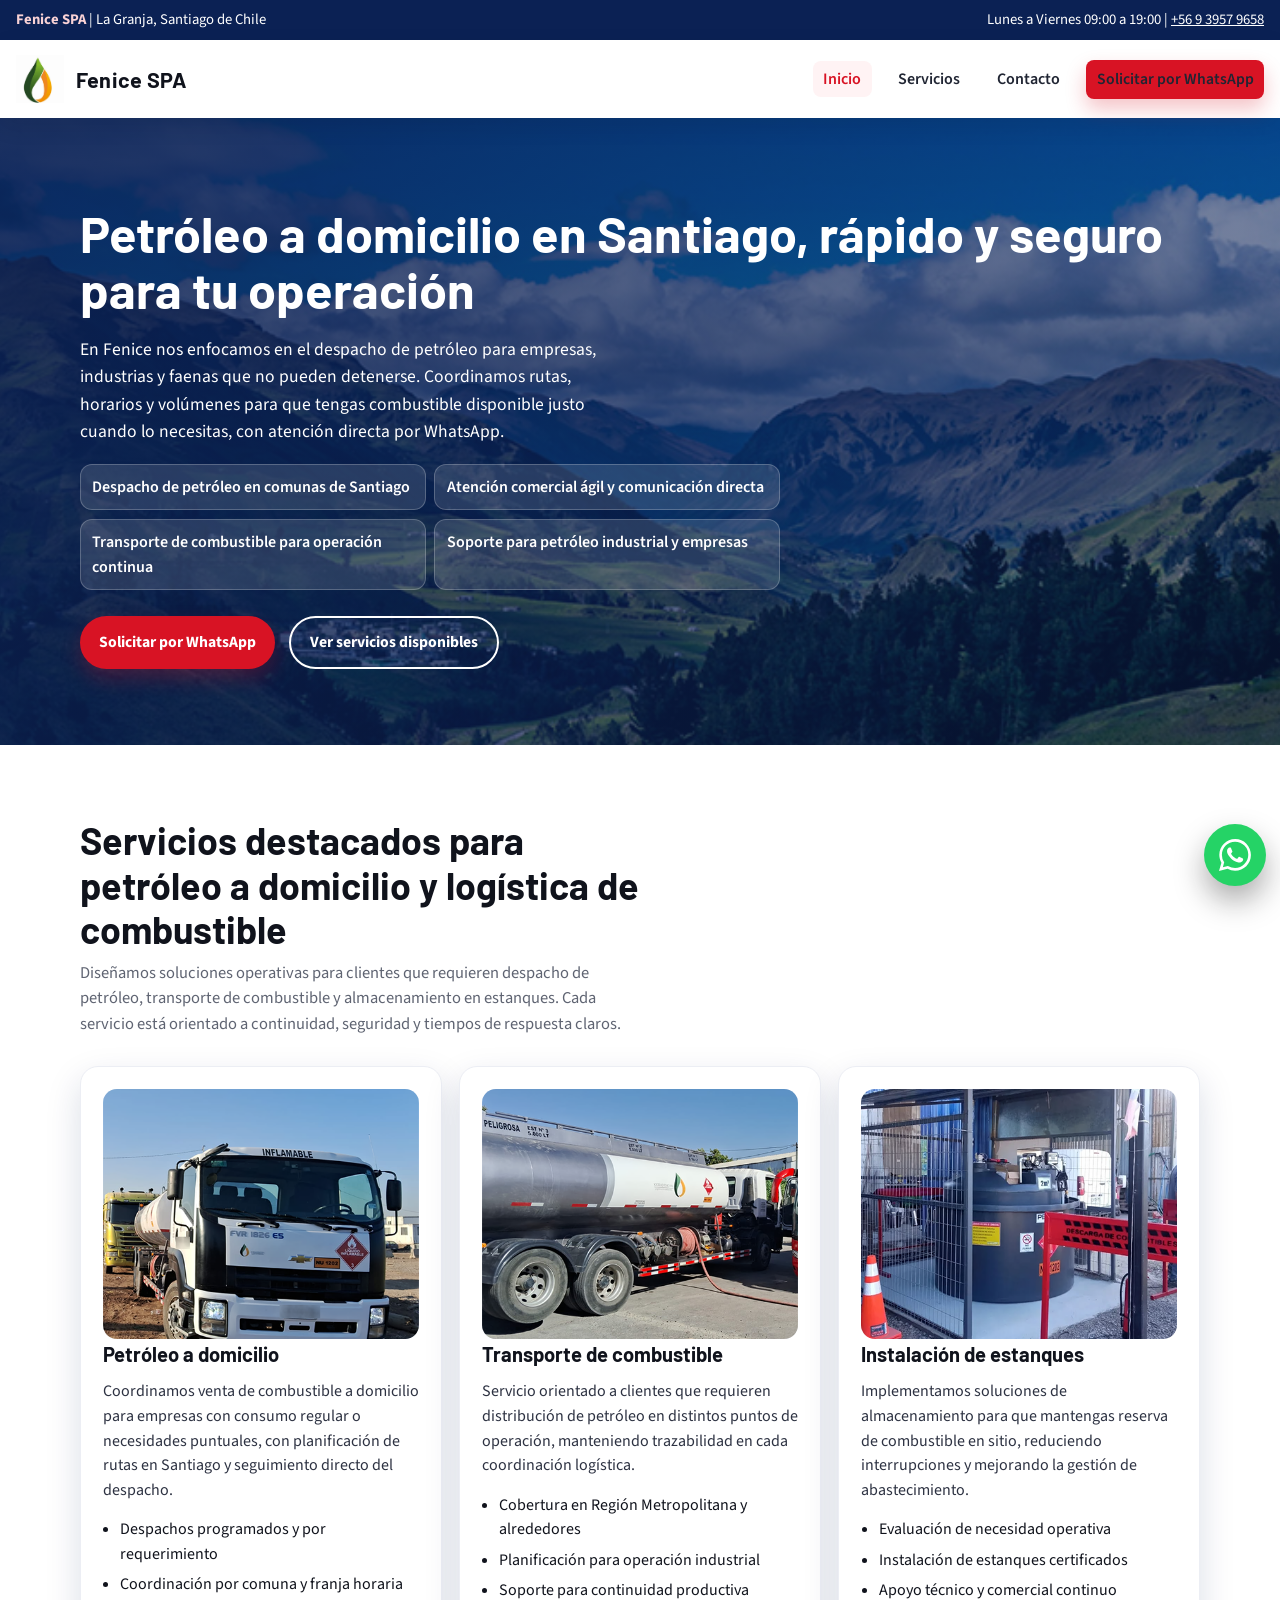
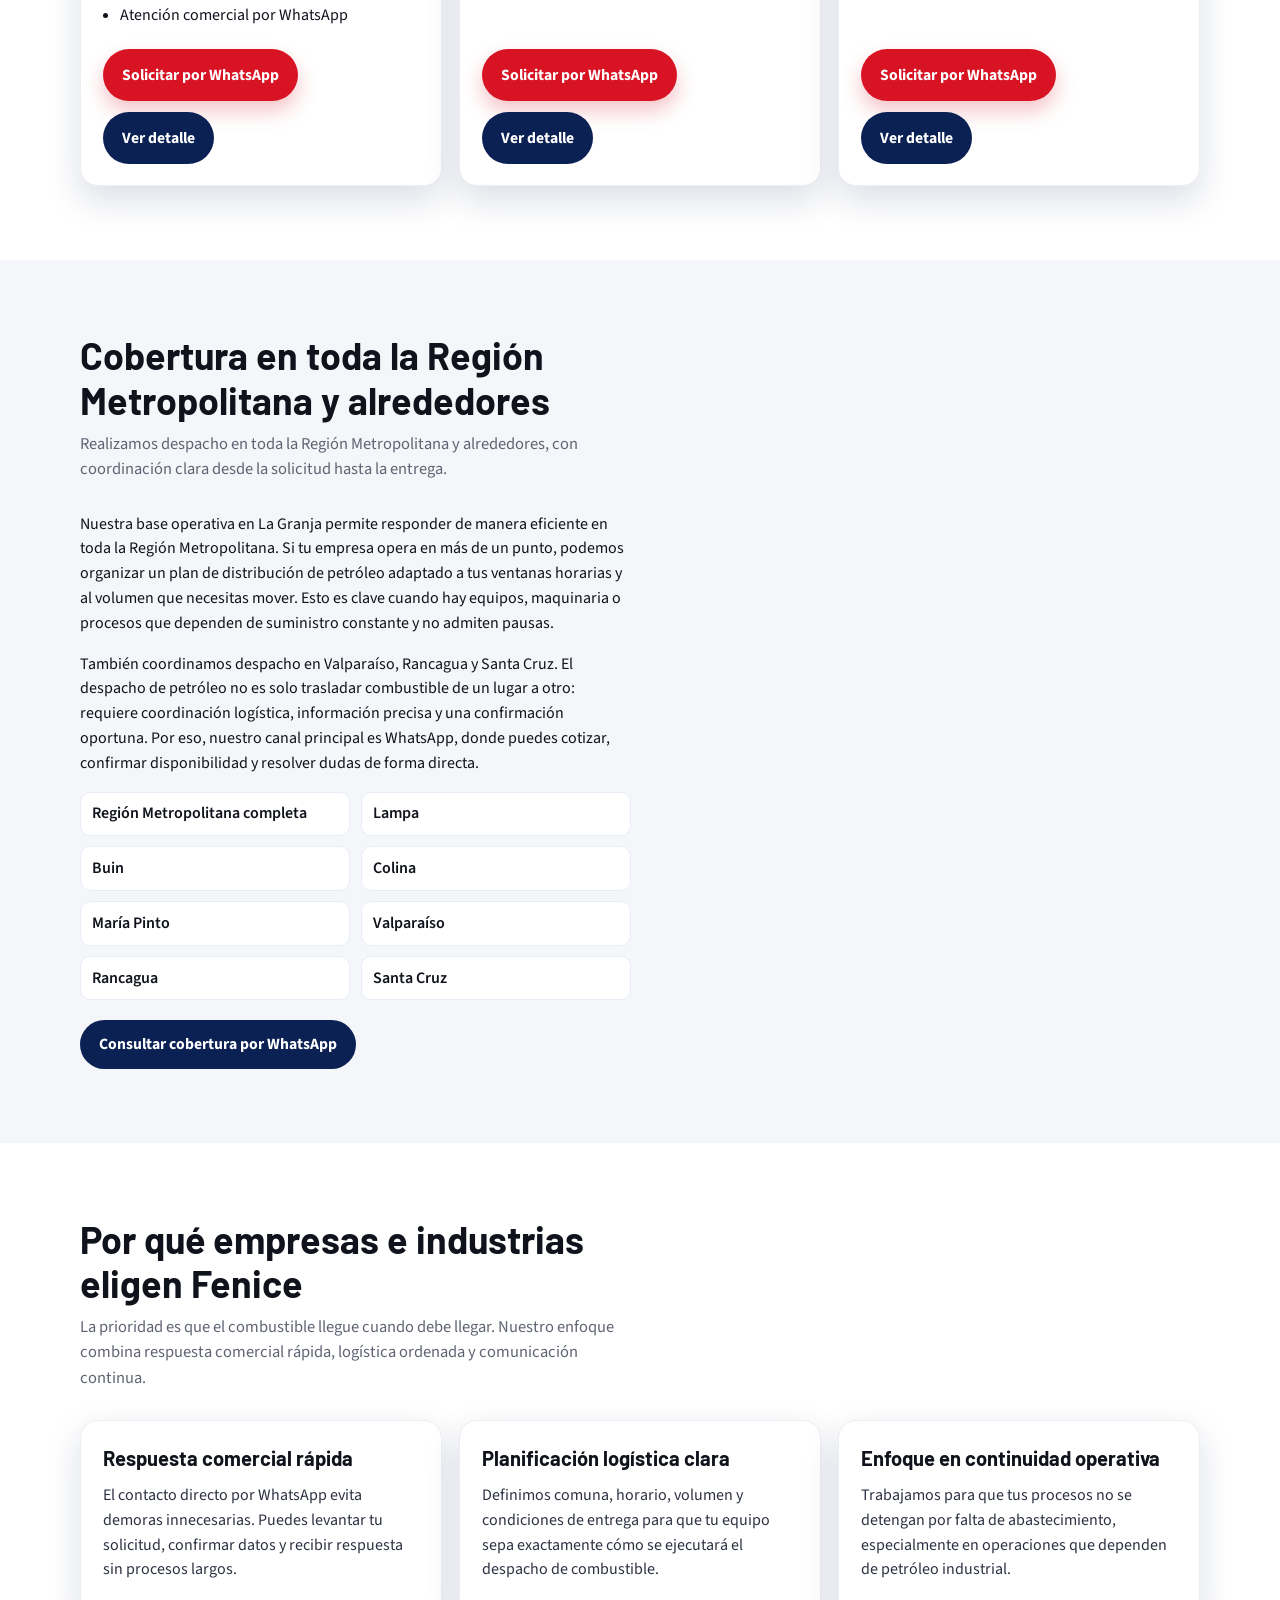
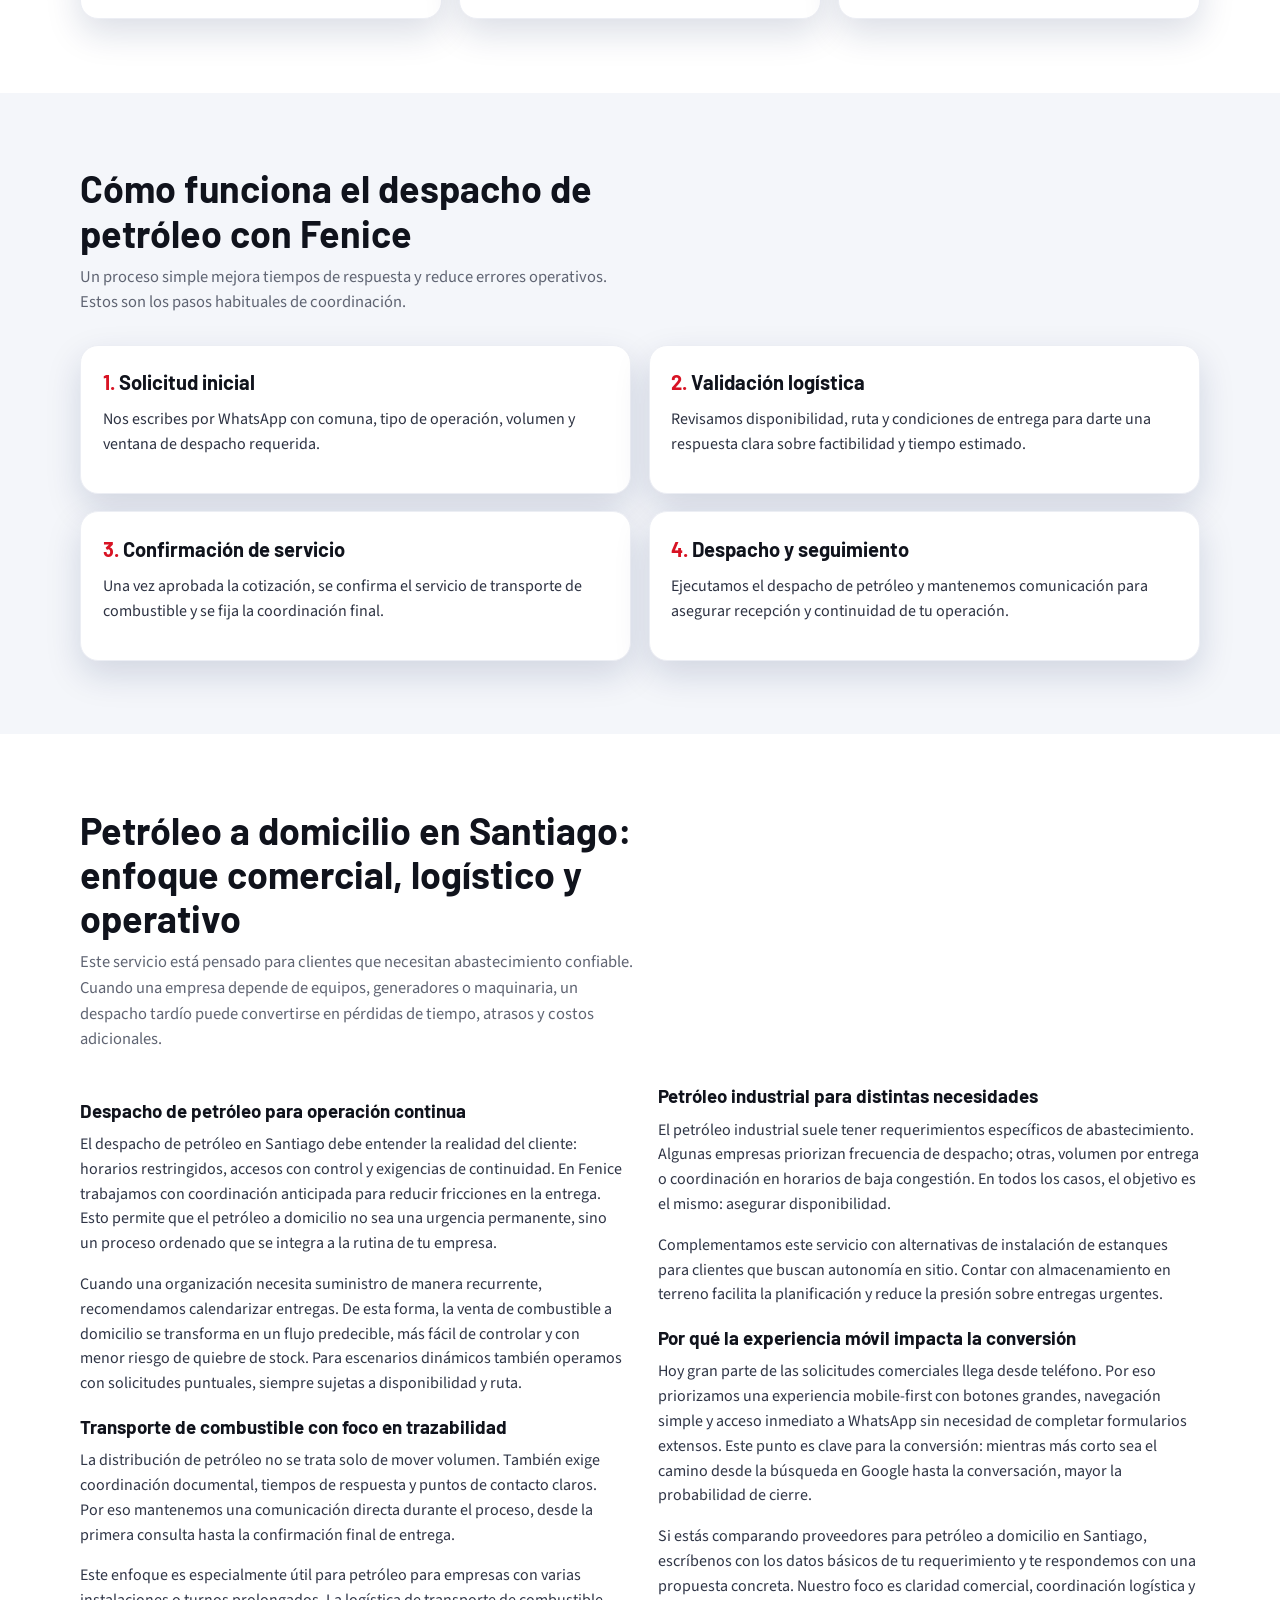
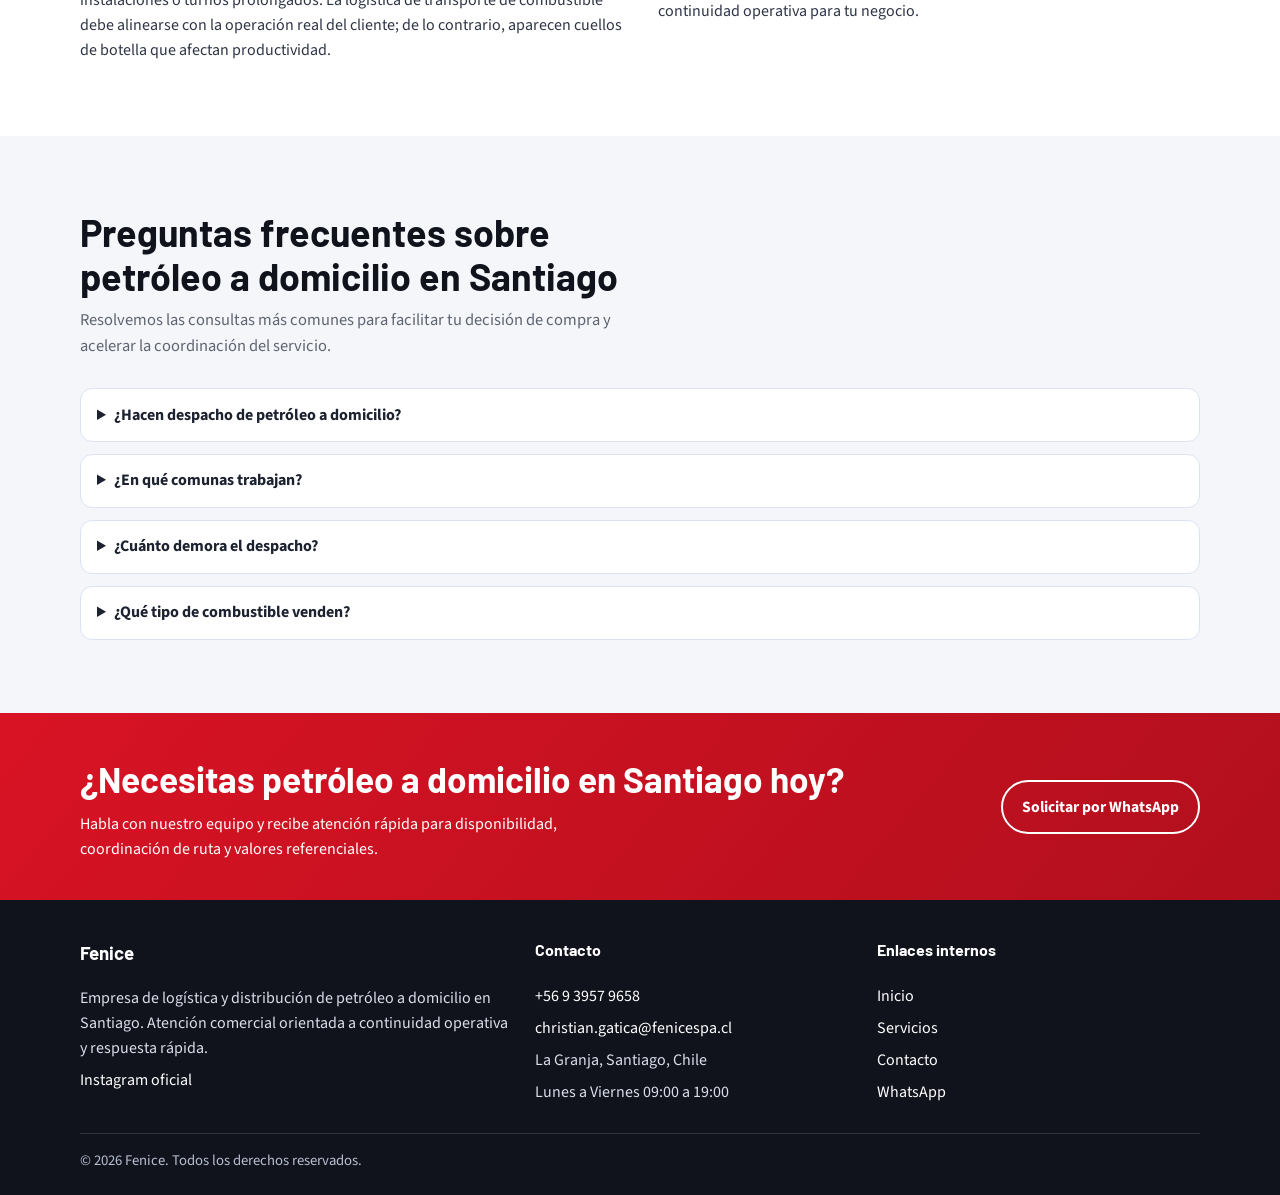
==== index.html @ d40573ff "feat: optimiza sitio fenicespa (seo ux conversion whatsapp)" ====
<!DOCTYPE html>
<html lang="es-CL">
<head>
  <meta charset="utf-8">
  <meta name="viewport" content="width=device-width, initial-scale=1">
  <title>Petróleo a Domicilio en Santiago | Fenice SPA - Despacho Rápido y Seguro</title>
  <meta name="description" content="Fenice SPA ofrece petróleo a domicilio en Santiago para empresas e industria. Solicita tu despacho de combustible por WhatsApp con atención rápida y segura.">
  <meta name="keywords" content="petróleo a domicilio en Santiago, despacho de petróleo, venta de combustible a domicilio, distribución de petróleo, transporte de combustible, petróleo para empresas, petróleo industrial">
  <link rel="canonical" href="https://fenicespa.cl/">
  <meta property="og:type" content="website">
  <meta property="og:title" content="Petróleo a Domicilio en Santiago | Fenice SPA">
  <meta property="og:description" content="Despacho de petróleo para empresas, industria y faenas en Santiago. Contacto directo por WhatsApp.">
  <meta property="og:url" content="https://fenicespa.cl/">
  <meta property="og:image" content="https://fenicespa.cl/img/carousel-bg-1.jpg">
  <meta name="twitter:card" content="summary_large_image">
  <meta name="twitter:title" content="Petróleo a Domicilio en Santiago | Fenice SPA">
  <meta name="twitter:description" content="Solicita petróleo a domicilio y transporte de combustible en Santiago vía WhatsApp.">
  <link rel="icon" href="img/favicon.ico" type="image/x-icon">
  <link rel="preconnect" href="https://fonts.googleapis.com">
  <link rel="preconnect" href="https://fonts.gstatic.com" crossorigin>
  <link href="https://fonts.googleapis.com/css2?family=Barlow:wght@600;700;800&amp;family=Source+Sans+3:wght@400;600;700&amp;display=swap" rel="stylesheet">
  <link rel="stylesheet" href="css/style.css">
  <script type="application/ld+json">
    {
      "@context": "https://schema.org",
      "@graph": [
        {
          "@type": "LocalBusiness",
          "@id": "https://fenicespa.cl/#business",
          "name": "Fenice SPA",
          "url": "https://fenicespa.cl/",
          "image": "https://fenicespa.cl/img/icon1.png",
          "telephone": "+56 9 3957 9658",
          "email": "christian.gatica@fenicespa.cl",
          "address": {
            "@type": "PostalAddress",
            "addressLocality": "La Granja",
            "addressRegion": "Santiago",
            "addressCountry": "CL"
          },
          "areaServed": [
            "Región Metropolitana",
            "Santiago",
            "Lampa",
            "Buin",
            "Colina",
            "María Pinto",
            "Valparaíso",
            "Rancagua",
            "Santa Cruz"
          ],
          "openingHours": "Mo-Fr 09:00-19:00",
          "sameAs": [
            "https://www.instagram.com/fenice.spa/"
          ]
        },
        {
          "@type": "Service",
          "serviceType": "Petróleo a domicilio en Santiago",
          "provider": {
            "@id": "https://fenicespa.cl/#business"
          },
          "areaServed": "Región Metropolitana, Valparaíso, Rancagua y Santa Cruz, Chile",
          "availableChannel": {
            "@type": "ServiceChannel",
            "serviceUrl": "https://wa.me/56939579658",
            "availableLanguage": ["es"]
          },
          "description": "Despacho de petróleo para empresas, transporte de combustible e instalación de estanques certificados."
        },
        {
          "@type": "FAQPage",
          "mainEntity": [
            {
              "@type": "Question",
              "name": "¿Hacen despacho de petróleo a domicilio?",
              "acceptedAnswer": {
                "@type": "Answer",
                "text": "Sí. Fenice SPA realiza despacho de petróleo a domicilio en Santiago para empresas, instalaciones industriales y operaciones con requerimientos programados o urgentes."
              }
            },
            {
              "@type": "Question",
              "name": "¿En qué comunas trabajan?",
              "acceptedAnswer": {
                "@type": "Answer",
            "text": "Operamos en toda la Región Metropolitana y alrededores, incluyendo Lampa, Buin, Colina y María Pinto. También coordinamos despacho en Valparaíso, Rancagua y Santa Cruz."
              }
            },
            {
              "@type": "Question",
              "name": "¿Cuánto demora el despacho?",
              "acceptedAnswer": {
                "@type": "Answer",
                "text": "El tiempo depende de la comuna, el volumen y la disponibilidad de ruta. La confirmación se entrega al momento de cotizar por WhatsApp."
              }
            },
            {
              "@type": "Question",
              "name": "¿Qué tipo de combustible venden?",
              "acceptedAnswer": {
                "@type": "Answer",
                "text": "Fenice SPA gestiona suministro y despacho de petróleo para operación industrial y comercial, además de soluciones complementarias para almacenamiento en estanques."
              }
            }
          ]
        }
      ]
    }
  </script>
</head>
<body data-default-service="petroleo_domicilio">
  <a class="skip-link" href="#contenido">Ir al contenido principal</a>

  <div class="topbar">
    <div class="container">
      <div><strong>Fenice SPA</strong> | La Granja, Santiago de Chile</div>
      <div>Lunes a Viernes 09:00 a 19:00 | <a href="tel:+56939579658">+56 9 3957 9658</a></div>
    </div>
  </div>

  <header class="site-header">
    <div class="container nav-wrap">
      <a class="brand" href="index.html" aria-label="Fenice SPA inicio">
        <img src="img/icon1.png" loading="eager" alt="Logo de Fenice SPA, empresa de petróleo a domicilio en Santiago">
        <span>Fenice SPA</span>
      </a>
      <button class="menu-toggle" aria-label="Abrir menú" aria-expanded="false" aria-controls="menu-principal">
        <span></span><span></span><span></span>
      </button>
      <ul class="nav-links" id="menu-principal">
        <li><a href="index.html" aria-current="page">Inicio</a></li>
        <li><a href="service.html">Servicios</a></li>
        <li><a href="contacto.html">Contacto</a></li>
        <li><a class="btn btn-primary js-wa-link" href="https://wa.me/56939579658">Solicitar por WhatsApp</a></li>
      </ul>
    </div>
  </header>

  <main id="contenido">
    <section class="hero">
      <div class="container">
        <h1>Petróleo a domicilio en Santiago, rápido y seguro para tu operación</h1>
        <p>
          En Fenice nos enfocamos en el despacho de petróleo para empresas, industrias y faenas que no pueden detenerse.
          Coordinamos rutas, horarios y volúmenes para que tengas combustible disponible justo cuando lo necesitas, con atención directa por WhatsApp.
        </p>
        <ul class="hero-list">
          <li>Despacho de petróleo en comunas de Santiago</li>
          <li>Atención comercial ágil y comunicación directa</li>
          <li>Transporte de combustible para operación continua</li>
          <li>Soporte para petróleo industrial y empresas</li>
        </ul>
        <div class="hero-cta">
          <a class="btn btn-primary js-wa-link" href="https://wa.me/56939579658">Solicitar por WhatsApp</a>
          <a class="btn btn-outline" href="service.html">Ver servicios disponibles</a>
        </div>
      </div>
    </section>

    <section class="section" id="servicios-destacados">
      <div class="container">
        <header class="section-header">
          <h2>Servicios destacados para petróleo a domicilio y logística de combustible</h2>
          <p>
            Diseñamos soluciones operativas para clientes que requieren despacho de petróleo, transporte de combustible y almacenamiento en estanques.
            Cada servicio está orientado a continuidad, seguridad y tiempos de respuesta claros.
          </p>
        </header>

        <div class="grid grid-3 service-grid">
          <article class="card service-card service-card--truck">
            <img class="service-image" src="img/galeria/foto2.png" loading="lazy" alt="Camión para petróleo a domicilio en Santiago">
            <h3>Petróleo a domicilio</h3>
            <p>
              Coordinamos venta de combustible a domicilio para empresas con consumo regular o necesidades puntuales,
              con planificación de rutas en Santiago y seguimiento directo del despacho.
            </p>
            <ul>
              <li>Despachos programados y por requerimiento</li>
              <li>Coordinación por comuna y franja horaria</li>
              <li>Atención comercial por WhatsApp</li>
            </ul>
            <div class="card-actions">
              <a class="btn btn-primary js-service-wa" data-service="petroleo_domicilio" href="https://wa.me/56939579658?text=Hola%2C%20quiero%20solicitar%20petr%C3%B3leo%20a%20domicilio.%20Necesito%20informaci%C3%B3n%20sobre%20disponibilidad%20y%20precios." target="_blank" rel="noopener noreferrer">Solicitar por WhatsApp</a>
              <a class="btn btn-secondary" href="service.html#petroleo">Ver detalle</a>
            </div>
          </article>

          <article class="card service-card service-card--transport">
            <img class="service-image" src="img/galeria/foto5.png" loading="lazy" alt="Camión cisterna para transporte de combustible en Santiago">
            <h3>Transporte de combustible</h3>
            <p>
              Servicio orientado a clientes que requieren distribución de petróleo en distintos puntos de operación,
              manteniendo trazabilidad en cada coordinación logística.
            </p>
            <ul>
              <li>Cobertura en Región Metropolitana y alrededores</li>
              <li>Planificación para operación industrial</li>
              <li>Soporte para continuidad productiva</li>
            </ul>
            <div class="card-actions">
              <a class="btn btn-primary js-service-wa" data-service="transporte_combustible" href="https://wa.me/56939579658?text=Hola%2C%20quiero%20cotizar%20transporte%20de%20combustible.%20Necesito%20cobertura%20y%20tiempos%20de%20despacho." target="_blank" rel="noopener noreferrer">Solicitar por WhatsApp</a>
              <a class="btn btn-secondary" href="service.html#transporte">Ver detalle</a>
            </div>
          </article>

          <article class="card service-card service-card--tank">
            <img class="service-image" src="img/galeria/foto3.png" loading="lazy" alt="Instalación de estanques para petróleo industrial">
            <h3>Instalación de estanques</h3>
            <p>
              Implementamos soluciones de almacenamiento para que mantengas reserva de combustible en sitio,
              reduciendo interrupciones y mejorando la gestión de abastecimiento.
            </p>
            <ul>
              <li>Evaluación de necesidad operativa</li>
              <li>Instalación de estanques certificados</li>
              <li>Apoyo técnico y comercial continuo</li>
            </ul>
            <div class="card-actions">
              <a class="btn btn-primary js-service-wa" data-service="instalacion_estanques" href="https://wa.me/56939579658?text=Hola%2C%20quiero%20informaci%C3%B3n%20sobre%20instalaci%C3%B3n%20de%20estanques%20de%20combustible." target="_blank" rel="noopener noreferrer">Solicitar por WhatsApp</a>
              <a class="btn btn-secondary" href="service.html#estanques">Ver detalle</a>
            </div>
          </article>
        </div>
      </div>
    </section>

    <section class="section section-light" id="cobertura">
      <div class="container grid grid-2">
        <div>
          <header class="section-header">
            <h2>Cobertura en toda la Región Metropolitana y alrededores</h2>
            <p>
              Realizamos despacho en toda la Región Metropolitana y alrededores, con coordinación clara desde la solicitud hasta la entrega.
            </p>
          </header>
          <p>
            Nuestra base operativa en La Granja permite responder de manera eficiente en toda la Región Metropolitana. Si tu empresa opera en más de un punto,
            podemos organizar un plan de distribución de petróleo adaptado a tus ventanas horarias y al volumen que necesitas mover. Esto es clave cuando
            hay equipos, maquinaria o procesos que dependen de suministro constante y no admiten pausas.
          </p>
          <p>
            También coordinamos despacho en Valparaíso, Rancagua y Santa Cruz. El despacho de petróleo no es solo trasladar combustible de un lugar a otro: requiere coordinación logística, información precisa y una confirmación
            oportuna. Por eso, nuestro canal principal es WhatsApp, donde puedes cotizar, confirmar disponibilidad y resolver dudas de forma directa.
          </p>
          <ul class="coverage-list">
            <li>Región Metropolitana completa</li>
            <li>Lampa</li>
            <li>Buin</li>
            <li>Colina</li>
            <li>María Pinto</li>
            <li>Valparaíso</li>
            <li>Rancagua</li>
            <li>Santa Cruz</li>
          </ul>
          <a class="btn btn-secondary js-wa-link" href="https://wa.me/56939579658">Consultar cobertura por WhatsApp</a>
        </div>
        <div>
          <iframe
            class="map-embed"
            loading="lazy"
            title="Mapa de cobertura de Fenice en Santiago"
            referrerpolicy="no-referrer-when-downgrade"
            src="https://www.google.com/maps?q=La+Granja,+Santiago,+Chile&amp;output=embed"></iframe>
        </div>
      </div>
    </section>

    <section class="section" id="por-que-elegirnos">
      <div class="container">
        <header class="section-header">
          <h2>Por qué empresas e industrias eligen Fenice</h2>
          <p>
            La prioridad es que el combustible llegue cuando debe llegar. Nuestro enfoque combina respuesta comercial rápida, logística ordenada y comunicación continua.
          </p>
        </header>
        <div class="grid grid-3">
          <article class="card">
            <h3>Respuesta comercial rápida</h3>
            <p>
              El contacto directo por WhatsApp evita demoras innecesarias. Puedes levantar tu solicitud, confirmar datos y recibir respuesta sin procesos largos.
            </p>
          </article>
          <article class="card">
            <h3>Planificación logística clara</h3>
            <p>
              Definimos comuna, horario, volumen y condiciones de entrega para que tu equipo sepa exactamente cómo se ejecutará el despacho de combustible.
            </p>
          </article>
          <article class="card">
            <h3>Enfoque en continuidad operativa</h3>
            <p>
              Trabajamos para que tus procesos no se detengan por falta de abastecimiento, especialmente en operaciones que dependen de petróleo industrial.
            </p>
          </article>
        </div>
      </div>
    </section>

    <section class="section section-light" id="proceso">
      <div class="container">
        <header class="section-header">
          <h2>Cómo funciona el despacho de petróleo con Fenice</h2>
          <p>
            Un proceso simple mejora tiempos de respuesta y reduce errores operativos. Estos son los pasos habituales de coordinación.
          </p>
        </header>
        <div class="grid grid-2 process">
          <article class="card">
            <h3>Solicitud inicial</h3>
            <p>
              Nos escribes por WhatsApp con comuna, tipo de operación, volumen y ventana de despacho requerida.
            </p>
          </article>
          <article class="card">
            <h3>Validación logística</h3>
            <p>
              Revisamos disponibilidad, ruta y condiciones de entrega para darte una respuesta clara sobre factibilidad y tiempo estimado.
            </p>
          </article>
          <article class="card">
            <h3>Confirmación de servicio</h3>
            <p>
              Una vez aprobada la cotización, se confirma el servicio de transporte de combustible y se fija la coordinación final.
            </p>
          </article>
          <article class="card">
            <h3>Despacho y seguimiento</h3>
            <p>
              Ejecutamos el despacho de petróleo y mantenemos comunicación para asegurar recepción y continuidad de tu operación.
            </p>
          </article>
        </div>
      </div>
    </section>

    <section class="section" id="contenido-seo">
      <div class="container">
        <header class="section-header">
          <h2>Petróleo a domicilio en Santiago: enfoque comercial, logístico y operativo</h2>
          <p>
            Este servicio está pensado para clientes que necesitan abastecimiento confiable. Cuando una empresa depende de equipos, generadores o maquinaria,
            un despacho tardío puede convertirse en pérdidas de tiempo, atrasos y costos adicionales.
          </p>
        </header>

        <div class="content-columns">
          <h3>Despacho de petróleo para operación continua</h3>
          <p>
            El despacho de petróleo en Santiago debe entender la realidad del cliente: horarios restringidos, accesos con control y exigencias de continuidad.
            En Fenice trabajamos con coordinación anticipada para reducir fricciones en la entrega. Esto permite que el petróleo a domicilio no sea una urgencia
            permanente, sino un proceso ordenado que se integra a la rutina de tu empresa.
          </p>
          <p>
            Cuando una organización necesita suministro de manera recurrente, recomendamos calendarizar entregas. De esta forma, la venta de combustible a domicilio
            se transforma en un flujo predecible, más fácil de controlar y con menor riesgo de quiebre de stock. Para escenarios dinámicos también operamos con
            solicitudes puntuales, siempre sujetas a disponibilidad y ruta.
          </p>

          <h3>Transporte de combustible con foco en trazabilidad</h3>
          <p>
            La distribución de petróleo no se trata solo de mover volumen. También exige coordinación documental, tiempos de respuesta y puntos de contacto claros.
            Por eso mantenemos una comunicación directa durante el proceso, desde la primera consulta hasta la confirmación final de entrega.
          </p>
          <p>
            Este enfoque es especialmente útil para petróleo para empresas con varias instalaciones o turnos prolongados. La logística de transporte de combustible
            debe alinearse con la operación real del cliente; de lo contrario, aparecen cuellos de botella que afectan productividad.
          </p>

          <h3>Petróleo industrial para distintas necesidades</h3>
          <p>
            El petróleo industrial suele tener requerimientos específicos de abastecimiento. Algunas empresas priorizan frecuencia de despacho;
            otras, volumen por entrega o coordinación en horarios de baja congestión. En todos los casos, el objetivo es el mismo: asegurar disponibilidad.
          </p>
          <p>
            Complementamos este servicio con alternativas de instalación de estanques para clientes que buscan autonomía en sitio. Contar con almacenamiento
            en terreno facilita la planificación y reduce la presión sobre entregas urgentes.
          </p>

          <h3>Por qué la experiencia móvil impacta la conversión</h3>
          <p>
            Hoy gran parte de las solicitudes comerciales llega desde teléfono. Por eso priorizamos una experiencia mobile-first con botones grandes,
            navegación simple y acceso inmediato a WhatsApp sin necesidad de completar formularios extensos. Este punto es clave para la conversión:
            mientras más corto sea el camino desde la búsqueda en Google hasta la conversación, mayor la probabilidad de cierre.
          </p>
          <p>
            Si estás comparando proveedores para petróleo a domicilio en Santiago, escríbenos con los datos básicos de tu requerimiento y te respondemos
            con una propuesta concreta. Nuestro foco es claridad comercial, coordinación logística y continuidad operativa para tu negocio.
          </p>
        </div>
      </div>
    </section>

    <section class="section section-light" id="faq">
      <div class="container">
        <header class="section-header">
          <h2>Preguntas frecuentes sobre petróleo a domicilio en Santiago</h2>
          <p>
            Resolvemos las consultas más comunes para facilitar tu decisión de compra y acelerar la coordinación del servicio.
          </p>
        </header>
        <div class="faq">
          <details>
            <summary>¿Hacen despacho de petróleo a domicilio?</summary>
            <p>Sí. Realizamos despacho de petróleo a domicilio en Santiago para clientes empresariales, industriales y operaciones con requerimientos programados o puntuales.</p>
          </details>
          <details>
            <summary>¿En qué comunas trabajan?</summary>
            <p>Atendemos diversas comunas del Gran Santiago, entre ellas La Granja, Providencia, Las Condes, Maipú, Pudahuel, Quilicura, Puente Alto y San Bernardo.</p>
          </details>
          <details>
            <summary>¿Cuánto demora el despacho?</summary>
            <p>Depende de comuna, volumen solicitado y disponibilidad logística al momento de la consulta. Te confirmamos el tiempo estimado por WhatsApp.</p>
          </details>
          <details>
            <summary>¿Qué tipo de combustible venden?</summary>
            <p>Gestionamos suministro de petróleo para uso empresarial e industrial, además de soluciones asociadas para almacenamiento mediante estanques.</p>
          </details>
        </div>
      </div>
    </section>

    <section class="cta-band">
      <div class="container">
        <div>
          <h2>¿Necesitas petróleo a domicilio en Santiago hoy?</h2>
          <p>Habla con nuestro equipo y recibe atención rápida para disponibilidad, coordinación de ruta y valores referenciales.</p>
        </div>
        <a class="btn btn-outline js-wa-link" href="https://wa.me/56939579658">Solicitar por WhatsApp</a>
      </div>
    </section>
  </main>

  <footer class="footer">
    <div class="container">
      <div class="footer-grid">
        <section>
          <h3>Fenice</h3>
          <p>
            Empresa de logística y distribución de petróleo a domicilio en Santiago. Atención comercial orientada a continuidad operativa y respuesta rápida.
          </p>
          <p><a href="https://www.instagram.com/fenice.spa/" rel="noopener" target="_blank">Instagram oficial</a></p>
        </section>
        <section>
          <h4>Contacto</h4>
          <ul>
            <li><a href="tel:+56939579658">+56 9 3957 9658</a></li>
            <li><a href="mailto:christian.gatica@fenicespa.cl">christian.gatica@fenicespa.cl</a></li>
            <li>La Granja, Santiago, Chile</li>
            <li>Lunes a Viernes 09:00 a 19:00</li>
          </ul>
        </section>
        <section>
          <h4>Enlaces internos</h4>
          <ul>
            <li><a href="index.html">Inicio</a></li>
            <li><a href="service.html">Servicios</a></li>
            <li><a href="contacto.html">Contacto</a></li>
            <li><a class="js-wa-link" href="https://wa.me/56939579658">WhatsApp</a></li>
          </ul>
        </section>
      </div>
      <div class="copyright">
        © <span id="year-home">2026</span> Fenice. Todos los derechos reservados.
      </div>
    </div>
  </footer>

  <a class="whatsapp-float js-wa-link" href="https://wa.me/56939579658" aria-label="Abrir WhatsApp de Fenice" rel="noopener" target="_blank">
    <svg viewBox="0 0 24 24" aria-hidden="true"><path d="M20.52 3.48A11.8 11.8 0 0 0 12.1 0C5.56 0 .23 5.32.23 11.86c0 2.09.55 4.13 1.58 5.93L0 24l6.38-1.67a11.85 11.85 0 0 0 5.67 1.45h.01c6.54 0 11.87-5.32 11.87-11.86 0-3.17-1.24-6.15-3.41-8.44Zm-8.46 18.3h-.01a9.86 9.86 0 0 1-5.01-1.37l-.36-.21-3.79 1 1.01-3.69-.23-.38a9.83 9.83 0 0 1-1.5-5.27c0-5.45 4.43-9.88 9.89-9.88 2.64 0 5.12 1.03 6.99 2.89a9.8 9.8 0 0 1 2.9 7c0 5.45-4.44 9.91-9.89 9.91Zm5.43-7.4c-.3-.15-1.76-.87-2.04-.97-.27-.1-.47-.15-.66.15-.2.3-.77.97-.94 1.17-.17.2-.35.22-.65.07-.3-.15-1.26-.46-2.39-1.46a9.04 9.04 0 0 1-1.67-2.08c-.18-.3-.02-.46.13-.61.14-.14.3-.35.45-.52.15-.18.2-.3.3-.5.1-.2.05-.37-.02-.52-.08-.15-.67-1.63-.93-2.23-.24-.57-.48-.49-.66-.5h-.56c-.2 0-.52.08-.79.38-.27.3-1.04 1.02-1.04 2.5 0 1.47 1.07 2.9 1.22 3.1.15.2 2.1 3.21 5.1 4.5.71.31 1.27.5 1.7.64.71.22 1.35.19 1.86.11.57-.08 1.76-.72 2-1.42.25-.7.25-1.3.17-1.42-.07-.12-.27-.2-.57-.35Z"/></svg>
    <span class="visually-hidden">WhatsApp</span>
  </a>

  <div class="mobile-cta" aria-label="Acciones rápidas">
    <a class="btn btn-primary js-wa-link" href="https://wa.me/56939579658">WhatsApp</a>
    <a class="btn btn-secondary" href="tel:+56939579658">Llamar ahora</a>
  </div>

  <script src="js/main.js?v=20260326-3" defer></script>
</body>
</html>
---- css/style.css ----
:root {
  --primary: #d81324;
  --secondary: #0b2154;
  --light: #f4f6fa;
  --dark: #10131c;
  --success: #13854c;
  --muted: #5f6472;
  --radius: 18px;
  --shadow: 0 14px 35px rgba(11, 33, 84, 0.15);
  --container: min(1120px, 92vw);
}

* {
  box-sizing: border-box;
}

html {
  scroll-behavior: smooth;
}

body {
  margin: 0;
  font-family: "Source Sans 3", "Segoe UI", sans-serif;
  color: var(--dark);
  background: #ffffff;
  line-height: 1.55;
}

a {
  color: inherit;
}

img {
  max-width: 100%;
  display: block;
}

.skip-link {
  position: absolute;
  left: -999px;
  top: 0;
  background: var(--dark);
  color: #fff;
  padding: 0.75rem 1rem;
  z-index: 2000;
}

.skip-link:focus {
  left: 0.5rem;
  top: 0.5rem;
}

.container {
  width: var(--container);
  margin: 0 auto;
}

/* Use wider spacing in top navigation bars so content sits closer to screen edges. */
.topbar .container,
.site-header .container.nav-wrap {
  width: min(1760px, 97.5vw);
}

.topbar {
  background: var(--secondary);
  color: #fff;
  font-size: 0.92rem;
}

.topbar .container {
  display: flex;
  justify-content: space-between;
  align-items: center;
  gap: 0.8rem;
  padding: 0.55rem 0;
  flex-wrap: wrap;
}

.topbar strong {
  color: #f9d2d5;
}

.site-header {
  position: sticky;
  top: 0;
  z-index: 1100;
  background: #fff;
  box-shadow: 0 8px 22px rgba(17, 17, 17, 0.08);
}

.nav-wrap {
  display: flex;
  align-items: center;
  justify-content: space-between;
  gap: 0.8rem;
  min-height: 78px;
}

.brand {
  display: inline-flex;
  align-items: center;
  gap: 0.75rem;
  text-decoration: none;
}

.brand img {
  width: 48px;
  height: 48px;
}

.brand span {
  font-family: "Barlow", sans-serif;
  font-weight: 700;
  font-size: 1.35rem;
  letter-spacing: 0.01em;
}

.menu-toggle {
  border: 1px solid #d6dbe8;
  border-radius: 10px;
  background: #fff;
  padding: 0.55rem 0.7rem;
  display: none;
  cursor: pointer;
}

.menu-toggle span {
  display: block;
  width: 20px;
  height: 2px;
  margin: 3px 0;
  background: var(--dark);
}

.nav-links {
  display: flex;
  align-items: center;
  gap: 1rem;
  list-style: none;
  margin: 0;
  padding: 0;
}

.nav-links a {
  text-decoration: none;
  font-weight: 600;
  color: #202533;
  padding: 0.45rem 0.65rem;
  border-radius: 8px;
}

.nav-links a[aria-current="page"],
.nav-links a:hover,
.nav-links a:focus-visible {
  color: var(--primary);
  background: #fff3f4;
}

.btn {
  display: inline-flex;
  align-items: center;
  justify-content: center;
  gap: 0.45rem;
  border-radius: 999px;
  border: 0;
  padding: 0.8rem 1.2rem;
  text-decoration: none;
  cursor: pointer;
  pointer-events: auto;
  position: relative;
  z-index: 3;
  font-weight: 700;
  font-size: 0.98rem;
  transition: transform 0.2s ease, box-shadow 0.2s ease;
}

.btn:hover,
.btn:focus-visible {
  transform: translateY(-1px);
}

.btn-primary {
  background: var(--primary);
  color: #fff;
  box-shadow: 0 10px 20px rgba(216, 19, 36, 0.25);
}

.btn-primary:hover,
.btn-primary:focus-visible {
  box-shadow: 0 14px 24px rgba(216, 19, 36, 0.3);
}

.btn-secondary {
  background: var(--secondary);
  color: #fff;
}

.btn-outline {
  border: 2px solid #fff;
  color: #fff;
  background: transparent;
}

.hero {
  position: relative;
  color: #fff;
  background:
    linear-gradient(115deg, rgba(11, 33, 84, 0.9), rgba(11, 33, 84, 0.5)),
    url("../img/carousel-bg-1.jpg") center / cover no-repeat;
}

.hero-contact {
  background:
    linear-gradient(108deg, rgba(11, 33, 84, 0.86), rgba(11, 33, 84, 0.55)),
    url("../img/service-1.jpg") right center / auto 125% no-repeat,
    #0b2154;
}

.hero .container {
  padding: 5.4rem 0 4.7rem;
}

.hero h1 {
  margin: 0;
  font-family: "Barlow", sans-serif;
  font-size: clamp(1.85rem, 5.8vw, 3.15rem);
  line-height: 1.12;
}

.hero p {
  margin: 1.15rem 0;
  max-width: 58ch;
  font-size: 1.1rem;
}

.hero-list {
  margin: 1.2rem 0 1.6rem;
  padding: 0;
  list-style: none;
  display: grid;
  grid-template-columns: repeat(2, minmax(0, 1fr));
  gap: 0.55rem;
  max-width: 700px;
}

.hero-list li {
  background: rgba(255, 255, 255, 0.13);
  border: 1px solid rgba(255, 255, 255, 0.22);
  border-radius: 12px;
  padding: 0.6rem 0.7rem;
  font-weight: 600;
}

.hero-cta {
  display: flex;
  gap: 0.85rem;
  flex-wrap: wrap;
}

.section {
  padding: 4.6rem 0;
}

.section-light {
  background: var(--light);
}

.section-header {
  max-width: 70ch;
  margin-bottom: 1.8rem;
}

.section-header h2 {
  margin: 0 0 0.6rem;
  font-family: "Barlow", sans-serif;
  font-size: clamp(1.55rem, 3vw, 2.35rem);
  line-height: 1.18;
}

.section-header p {
  margin: 0;
  color: var(--muted);
  font-size: 1.03rem;
}

.grid {
  display: grid;
  gap: 1.1rem;
}

.service-grid {
  align-items: stretch;
}

.grid-3 {
  grid-template-columns: repeat(3, minmax(0, 1fr));
}

.grid-2 {
  grid-template-columns: repeat(2, minmax(0, 1fr));
}

.card {
  background: #fff;
  border-radius: var(--radius);
  padding: 1.35rem;
  box-shadow: var(--shadow);
  border: 1px solid #eceef4;
}

.card h3 {
  margin: 0 0 0.55rem;
  font-family: "Barlow", sans-serif;
  font-size: 1.26rem;
}

.card p {
  margin: 0 0 0.9rem;
  color: #2d3242;
}

.card ul {
  margin: 0 0 1rem;
  padding-left: 1.1rem;
}

.card li {
  margin-bottom: 0.35rem;
}

.card-actions {
  display: flex;
  gap: 0.65rem;
  flex-wrap: wrap;
  position: relative;
  z-index: 3;
}

.service-image {
  width: 100%;
  height: 250px;
  border-radius: 14px;
  object-fit: cover;
  object-position: center;
  background: #e8edf6;
}

.service-card {
  display: flex;
  flex-direction: column;
  height: 100%;
}

.service-card .card-actions {
  margin-top: auto;
}

.service-card .btn {
  min-height: 52px;
}

.service-card--truck .service-image {
  object-position: center 52%;
}

.service-card--transport .service-image {
  object-position: center 48%;
}

.service-card--tank .service-image {
  object-position: center 50%;
}

.coverage-list {
  display: grid;
  grid-template-columns: repeat(2, minmax(0, 1fr));
  gap: 0.65rem;
  margin: 1rem 0 1.2rem;
  padding: 0;
  list-style: none;
}

.coverage-list li {
  background: #fff;
  border-radius: 10px;
  border: 1px solid #e9edf7;
  padding: 0.55rem 0.7rem;
  font-weight: 600;
}

.map-embed {
  width: 100%;
  min-height: 340px;
  border: 0;
  border-radius: var(--radius);
}

.process {
  counter-reset: step;
}

.process .card h3::before {
  counter-increment: step;
  content: counter(step) ". ";
  color: var(--primary);
}

.content-columns {
  columns: 2;
  gap: 2.2rem;
}

.content-columns h3 {
  break-after: avoid;
  margin: 0.9rem 0 0.45rem;
  font-family: "Barlow", sans-serif;
}

.content-columns p {
  margin: 0 0 1rem;
  color: #2f3546;
}

.faq {
  display: grid;
  gap: 0.75rem;
}

.faq details {
  background: #fff;
  border: 1px solid #dce2f1;
  border-radius: 12px;
  padding: 0.85rem 1rem;
}

.faq summary {
  cursor: pointer;
  font-weight: 700;
  color: #1c2230;
}

.faq p {
  margin: 0.7rem 0 0;
  color: #364059;
}

.cta-band {
  background: linear-gradient(130deg, var(--primary), #b20f1d);
  color: #fff;
}

.cta-band .container {
  display: flex;
  justify-content: space-between;
  align-items: center;
  gap: 1rem;
  flex-wrap: wrap;
  padding: 2.4rem 0;
}

.cta-band h2 {
  margin: 0;
  font-family: "Barlow", sans-serif;
  font-size: clamp(1.45rem, 3.8vw, 2.2rem);
}

.cta-band p {
  margin: 0.35rem 0 0;
  max-width: 60ch;
}

.footer {
  background: var(--dark);
  color: #d9deea;
}

.footer .container {
  padding: 2.4rem 0 1.4rem;
}

.footer-grid {
  display: grid;
  grid-template-columns: 1.35fr 1fr 1fr;
  gap: 1.2rem;
}

.footer h3,
.footer h4 {
  margin-top: 0;
  font-family: "Barlow", sans-serif;
  color: #fff;
}

.footer p,
.footer li {
  margin: 0.45rem 0;
}

.footer ul {
  list-style: none;
  padding: 0;
  margin: 0;
}

.footer a {
  color: #fff;
  text-decoration: none;
}

.footer a:hover,
.footer a:focus-visible {
  color: #ffd0d5;
}

.copyright {
  border-top: 1px solid rgba(255, 255, 255, 0.14);
  margin-top: 1.3rem;
  padding-top: 1rem;
  font-size: 0.92rem;
  color: #b8bfd0;
}

.whatsapp-float {
  position: fixed;
  right: 14px;
  bottom: 14px;
  width: 62px;
  height: 62px;
  z-index: 1200;
  border-radius: 50%;
  display: inline-flex;
  align-items: center;
  justify-content: center;
  background: #25d366;
  box-shadow: 0 15px 30px rgba(17, 17, 17, 0.35);
}

.whatsapp-float svg {
  width: 32px;
  height: 32px;
  fill: #fff;
}

.mobile-cta {
  display: none;
}

.visually-hidden {
  position: absolute;
  width: 1px;
  height: 1px;
  padding: 0;
  margin: -1px;
  overflow: hidden;
  clip: rect(0, 0, 0, 0);
  white-space: nowrap;
  border: 0;
}

@media (max-width: 1024px) {
  .grid-3 {
    grid-template-columns: repeat(2, minmax(0, 1fr));
  }

  .content-columns {
    columns: 1;
  }

  .footer-grid {
    grid-template-columns: repeat(2, minmax(0, 1fr));
  }
}

@media (max-width: 768px) {
  .menu-toggle {
    display: inline-block;
  }

  .nav-links {
    position: absolute;
    left: 0;
    right: 0;
    top: 78px;
    background: #fff;
    border-bottom: 1px solid #ebeff8;
    flex-direction: column;
    align-items: flex-start;
    padding: 0.7rem 4vw 1rem;
    gap: 0.35rem;
    display: none;
  }

  .nav-links.is-open {
    display: flex;
  }

  .hero .container {
    padding: 4.2rem 0 3.7rem;
  }

  .hero-contact {
    background:
      linear-gradient(115deg, rgba(11, 33, 84, 0.9), rgba(11, 33, 84, 0.58)),
      url("../img/service-1.jpg") center / cover no-repeat;
  }

  .hero-list {
    grid-template-columns: 1fr;
  }

  .service-image {
    height: 220px;
  }

  .grid-3,
  .grid-2,
  .coverage-list,
  .footer-grid {
    grid-template-columns: 1fr;
  }

  .section {
    padding: 3.8rem 0;
  }

  .mobile-cta {
    position: fixed;
    left: 0;
    right: 0;
    bottom: 0;
    background: rgba(11, 33, 84, 0.98);
    padding: 0.55rem 0.7rem;
    display: grid;
    grid-template-columns: 1fr 1fr;
    gap: 0.5rem;
    z-index: 1150;
  }

  .mobile-cta .btn {
    border-radius: 10px;
    padding: 0.75rem 0.65rem;
    font-size: 0.9rem;
  }

  .whatsapp-float {
    bottom: 78px;
  }

  .footer .container {
    padding-bottom: 5.8rem;
  }
}
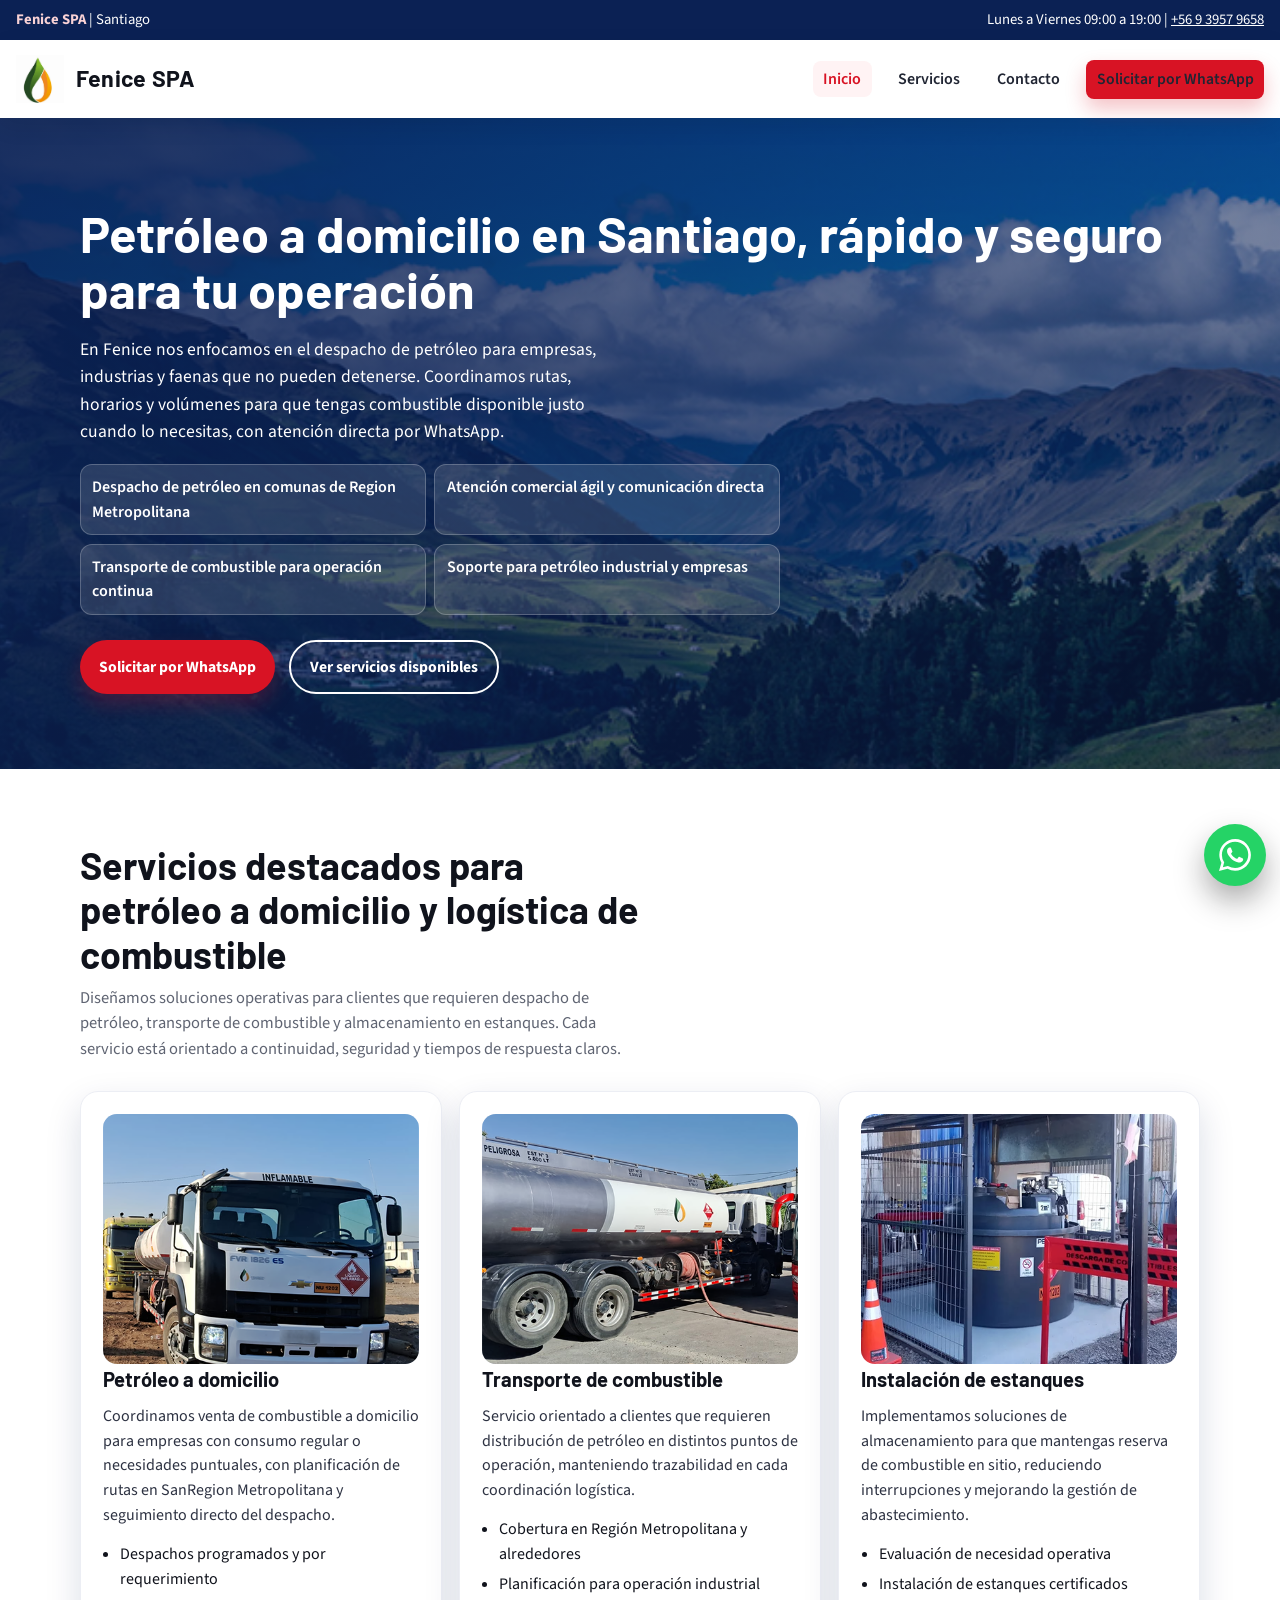
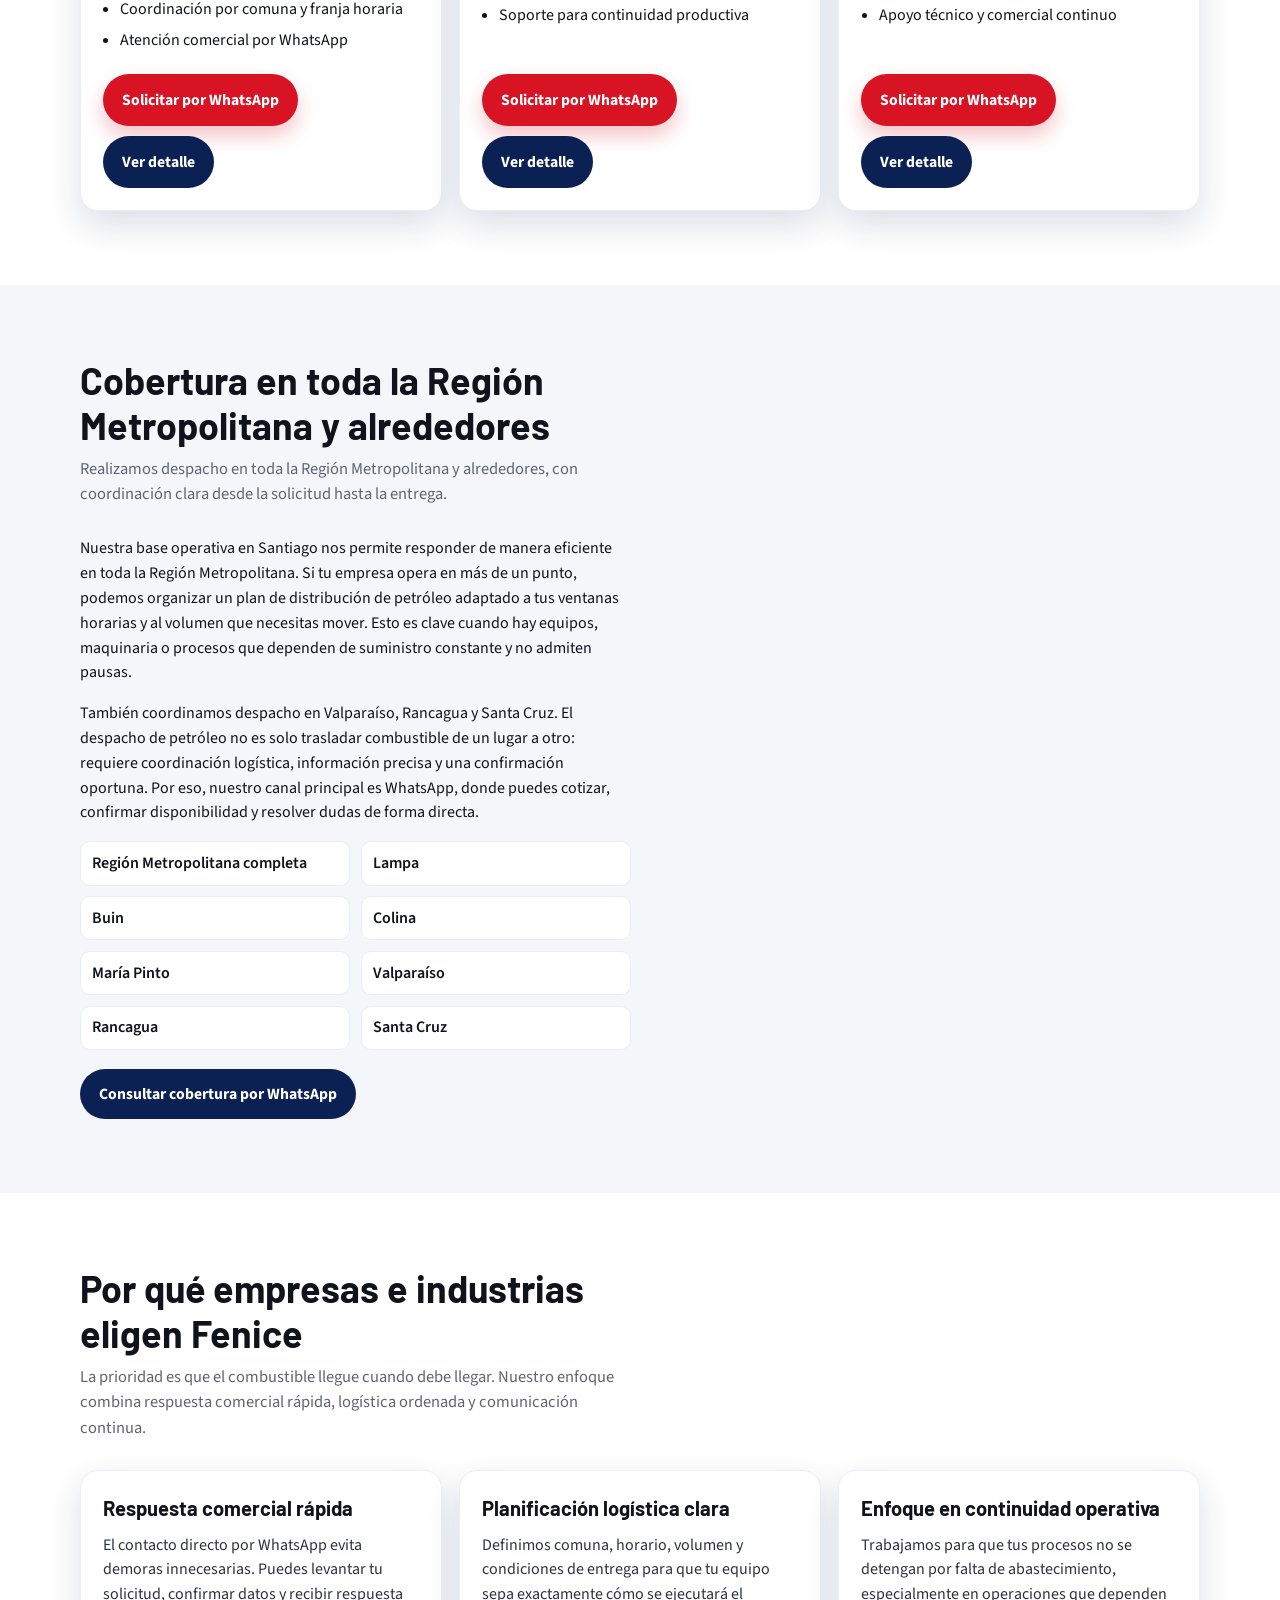
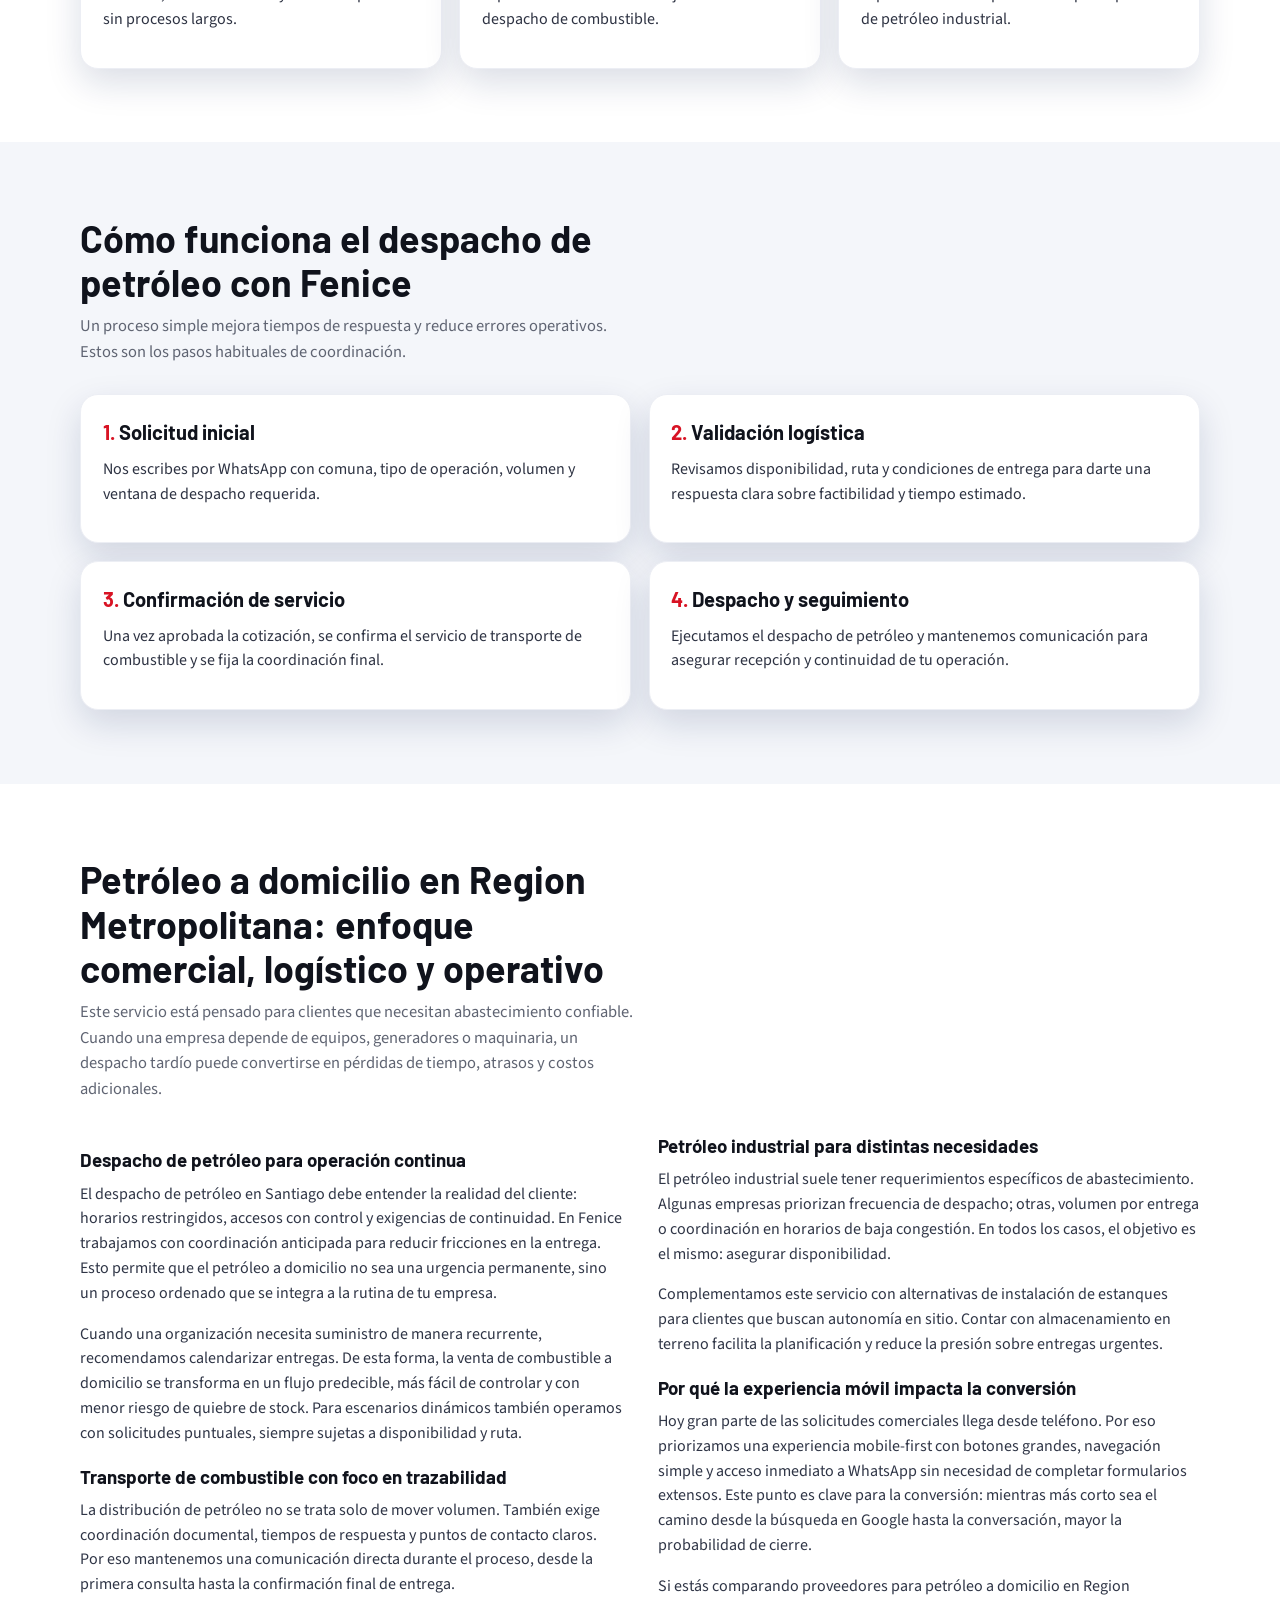
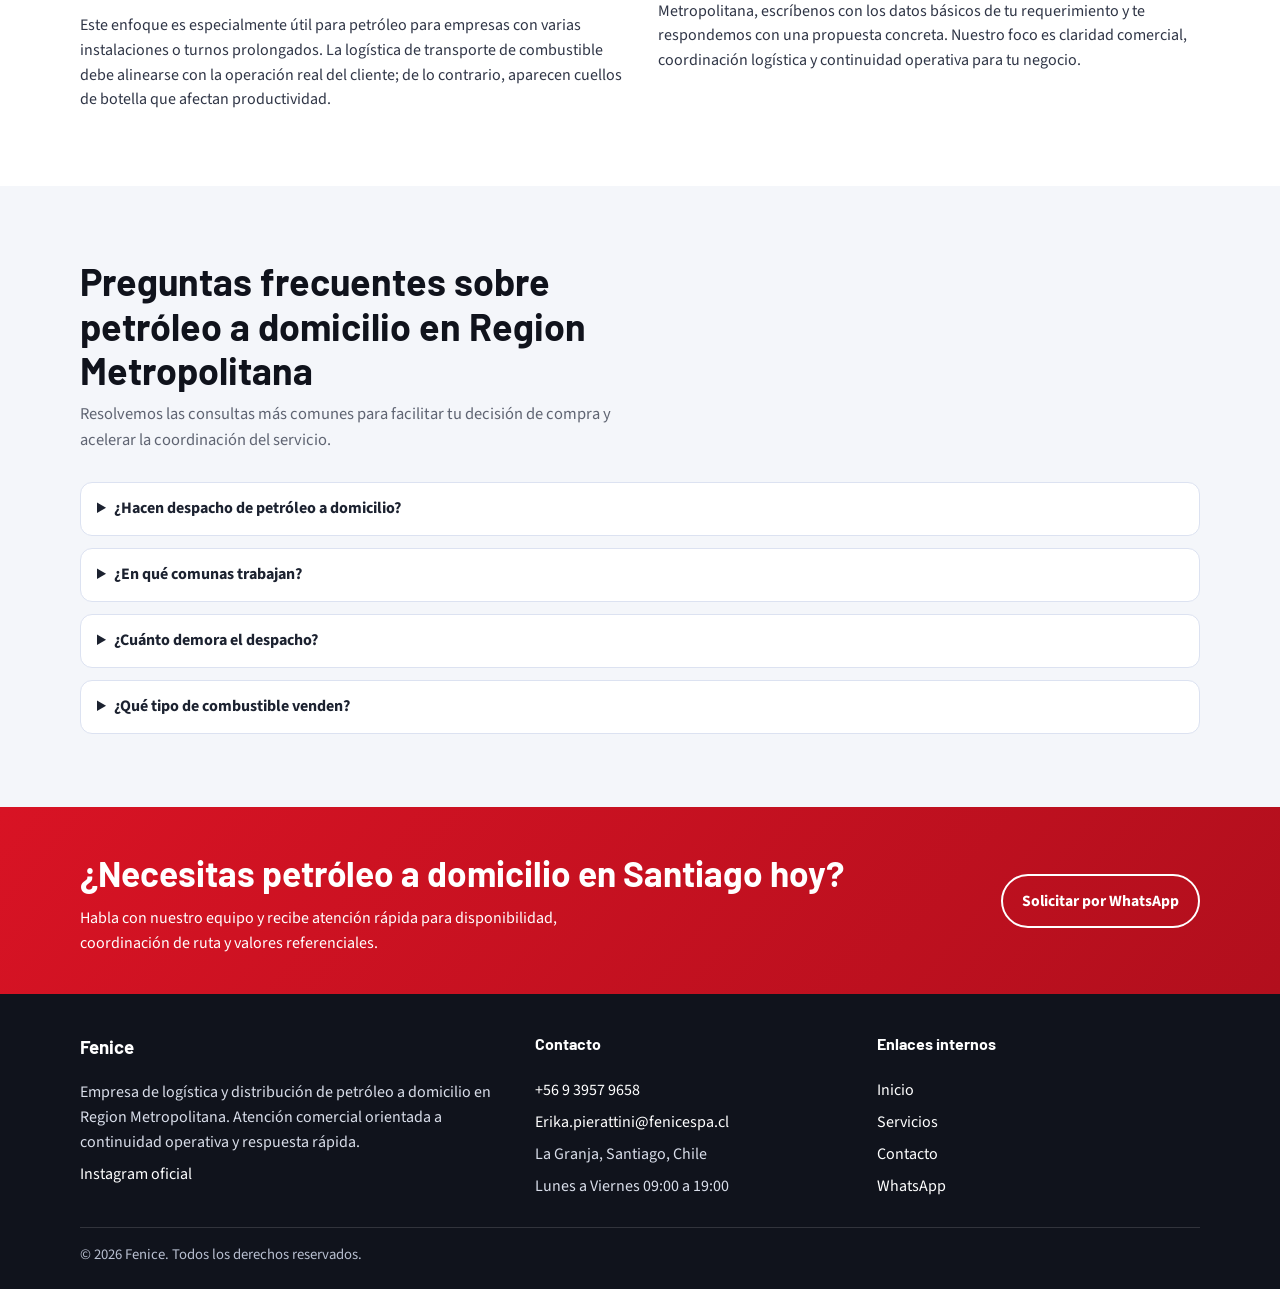
==== commit f89e0dac: "Actualiza sitio y agrega CNAME de dominio" ====
--- a/index.html
+++ b/index.html
@@ -3,18 +3,18 @@
 <head>
   <meta charset="utf-8">
   <meta name="viewport" content="width=device-width, initial-scale=1">
-  <title>Petróleo a Domicilio en Santiago | Fenice SPA - Despacho Rápido y Seguro</title>
-  <meta name="description" content="Fenice SPA ofrece petróleo a domicilio en Santiago para empresas e industria. Solicita tu despacho de combustible por WhatsApp con atención rápida y segura.">
-  <meta name="keywords" content="petróleo a domicilio en Santiago, despacho de petróleo, venta de combustible a domicilio, distribución de petróleo, transporte de combustible, petróleo para empresas, petróleo industrial">
+  <title>Petróleo a Domicilio en Region Metropolitana | Fenice SPA - Despacho Rápido y Seguro</title>
+  <meta name="description" content="Fenice SPA ofrece petróleo a domicilio en Region Metropolitana para empresas e industria. Solicita tu despacho de combustible por WhatsApp con atención rápida y segura.">
+  <meta name="keywords" content="petróleo a domicilio en Region Metropolitana, despacho de petróleo, venta de combustible a domicilio, distribución de petróleo, transporte de combustible, petróleo para empresas, petróleo industrial">
   <link rel="canonical" href="https://fenicespa.cl/">
   <meta property="og:type" content="website">
-  <meta property="og:title" content="Petróleo a Domicilio en Santiago | Fenice SPA">
-  <meta property="og:description" content="Despacho de petróleo para empresas, industria y faenas en Santiago. Contacto directo por WhatsApp.">
+  <meta property="og:title" content="Petróleo a Domicilio en Region Metropolitana | Fenice SPA">
+  <meta property="og:description" content="Despacho de petróleo para empresas, industria y faenas en Region Metropolitana. Contacto directo por WhatsApp.">
   <meta property="og:url" content="https://fenicespa.cl/">
   <meta property="og:image" content="https://fenicespa.cl/img/carousel-bg-1.jpg">
   <meta name="twitter:card" content="summary_large_image">
-  <meta name="twitter:title" content="Petróleo a Domicilio en Santiago | Fenice SPA">
-  <meta name="twitter:description" content="Solicita petróleo a domicilio y transporte de combustible en Santiago vía WhatsApp.">
+  <meta name="twitter:title" content="Petróleo a Domicilio en Region Metropolitana | Fenice SPA">
+  <meta name="twitter:description" content="Solicita petróleo a domicilio y transporte de combustible en Region Metropolitana vía WhatsApp.">
   <link rel="icon" href="img/favicon.ico" type="image/x-icon">
   <link rel="preconnect" href="https://fonts.googleapis.com">
   <link rel="preconnect" href="https://fonts.gstatic.com" crossorigin>
@@ -31,11 +31,11 @@
           "url": "https://fenicespa.cl/",
           "image": "https://fenicespa.cl/img/icon1.png",
           "telephone": "+56 9 3957 9658",
-          "email": "christian.gatica@fenicespa.cl",
+          "email": "Erika.pierattini@fenicespa.cl",
           "address": {
             "@type": "PostalAddress",
-            "addressLocality": "La Granja",
-            "addressRegion": "Santiago",
+            "addressLocality": "Santiago",
+            "addressRegion": "Region Metropolitana",
             "addressCountry": "CL"
           },
           "areaServed": [
@@ -56,7 +56,7 @@
         },
         {
           "@type": "Service",
-          "serviceType": "Petróleo a domicilio en Santiago",
+          "serviceType": "Petróleo a domicilio en Region Metropolitana",
           "provider": {
             "@id": "https://fenicespa.cl/#business"
           },
@@ -76,7 +76,7 @@
               "name": "¿Hacen despacho de petróleo a domicilio?",
               "acceptedAnswer": {
                 "@type": "Answer",
-                "text": "Sí. Fenice SPA realiza despacho de petróleo a domicilio en Santiago para empresas, instalaciones industriales y operaciones con requerimientos programados o urgentes."
+                "text": "Sí. Fenice SPA realiza despacho de petróleo a domicilio en Region Metropolitana para empresas, instalaciones industriales y operaciones con requerimientos programados o urgentes."
               }
             },
             {
@@ -114,7 +114,7 @@
 
   <div class="topbar">
     <div class="container">
-      <div><strong>Fenice SPA</strong> | La Granja, Santiago de Chile</div>
+      <div><strong>Fenice SPA</strong> | Santiago</div>
       <div>Lunes a Viernes 09:00 a 19:00 | <a href="tel:+56939579658">+56 9 3957 9658</a></div>
     </div>
   </div>
@@ -146,7 +146,7 @@
           Coordinamos rutas, horarios y volúmenes para que tengas combustible disponible justo cuando lo necesitas, con atención directa por WhatsApp.
         </p>
         <ul class="hero-list">
-          <li>Despacho de petróleo en comunas de Santiago</li>
+          <li>Despacho de petróleo en comunas de Region Metropolitana</li>
           <li>Atención comercial ágil y comunicación directa</li>
           <li>Transporte de combustible para operación continua</li>
           <li>Soporte para petróleo industrial y empresas</li>
@@ -170,11 +170,11 @@
 
         <div class="grid grid-3 service-grid">
           <article class="card service-card service-card--truck">
-            <img class="service-image" src="img/galeria/foto2.png" loading="lazy" alt="Camión para petróleo a domicilio en Santiago">
+            <img class="service-image" src="img/galeria/foto2.png" loading="lazy" alt="Camión para petróleo a domicilio en Region Metropolitana">
             <h3>Petróleo a domicilio</h3>
             <p>
               Coordinamos venta de combustible a domicilio para empresas con consumo regular o necesidades puntuales,
-              con planificación de rutas en Santiago y seguimiento directo del despacho.
+              con planificación de rutas en SanRegion Metropolitana y seguimiento directo del despacho.
             </p>
             <ul>
               <li>Despachos programados y por requerimiento</li>
@@ -188,7 +188,7 @@
           </article>
 
           <article class="card service-card service-card--transport">
-            <img class="service-image" src="img/galeria/foto5.png" loading="lazy" alt="Camión cisterna para transporte de combustible en Santiago">
+            <img class="service-image" src="img/galeria/foto5.png" loading="lazy" alt="Camión cisterna para transporte de combustible en Region Metropolitana">
             <h3>Transporte de combustible</h3>
             <p>
               Servicio orientado a clientes que requieren distribución de petróleo en distintos puntos de operación,
@@ -236,7 +236,7 @@
             </p>
           </header>
           <p>
-            Nuestra base operativa en La Granja permite responder de manera eficiente en toda la Región Metropolitana. Si tu empresa opera en más de un punto,
+            Nuestra base operativa en Santiago nos permite responder de manera eficiente en toda la Región Metropolitana. Si tu empresa opera en más de un punto,
             podemos organizar un plan de distribución de petróleo adaptado a tus ventanas horarias y al volumen que necesitas mover. Esto es clave cuando
             hay equipos, maquinaria o procesos que dependen de suministro constante y no admiten pausas.
           </p>
@@ -338,7 +338,7 @@
     <section class="section" id="contenido-seo">
       <div class="container">
         <header class="section-header">
-          <h2>Petróleo a domicilio en Santiago: enfoque comercial, logístico y operativo</h2>
+          <h2>Petróleo a domicilio en Region Metropolitana: enfoque comercial, logístico y operativo</h2>
           <p>
             Este servicio está pensado para clientes que necesitan abastecimiento confiable. Cuando una empresa depende de equipos, generadores o maquinaria,
             un despacho tardío puede convertirse en pérdidas de tiempo, atrasos y costos adicionales.
@@ -385,7 +385,7 @@
             mientras más corto sea el camino desde la búsqueda en Google hasta la conversación, mayor la probabilidad de cierre.
           </p>
           <p>
-            Si estás comparando proveedores para petróleo a domicilio en Santiago, escríbenos con los datos básicos de tu requerimiento y te respondemos
+            Si estás comparando proveedores para petróleo a domicilio en Region Metropolitana, escríbenos con los datos básicos de tu requerimiento y te respondemos
             con una propuesta concreta. Nuestro foco es claridad comercial, coordinación logística y continuidad operativa para tu negocio.
           </p>
         </div>
@@ -395,7 +395,7 @@
     <section class="section section-light" id="faq">
       <div class="container">
         <header class="section-header">
-          <h2>Preguntas frecuentes sobre petróleo a domicilio en Santiago</h2>
+          <h2>Preguntas frecuentes sobre petróleo a domicilio en Region Metropolitana</h2>
           <p>
             Resolvemos las consultas más comunes para facilitar tu decisión de compra y acelerar la coordinación del servicio.
           </p>
@@ -403,7 +403,7 @@
         <div class="faq">
           <details>
             <summary>¿Hacen despacho de petróleo a domicilio?</summary>
-            <p>Sí. Realizamos despacho de petróleo a domicilio en Santiago para clientes empresariales, industriales y operaciones con requerimientos programados o puntuales.</p>
+            <p>Sí. Realizamos despacho de petróleo a domicilio en Region Metropolitana para clientes empresariales, industriales y operaciones con requerimientos programados o puntuales.</p>
           </details>
           <details>
             <summary>¿En qué comunas trabajan?</summary>
@@ -438,7 +438,7 @@
         <section>
           <h3>Fenice</h3>
           <p>
-            Empresa de logística y distribución de petróleo a domicilio en Santiago. Atención comercial orientada a continuidad operativa y respuesta rápida.
+            Empresa de logística y distribución de petróleo a domicilio en Region Metropolitana. Atención comercial orientada a continuidad operativa y respuesta rápida.
           </p>
           <p><a href="https://www.instagram.com/fenice.spa/" rel="noopener" target="_blank">Instagram oficial</a></p>
         </section>
@@ -446,7 +446,7 @@
           <h4>Contacto</h4>
           <ul>
             <li><a href="tel:+56939579658">+56 9 3957 9658</a></li>
-            <li><a href="mailto:christian.gatica@fenicespa.cl">christian.gatica@fenicespa.cl</a></li>
+            <li><a class="js-email-link" href="mailto:Erika.pierattini@fenicespa.cl?subject=Cotizaci%C3%B3n%20Fenice">Erika.pierattini@fenicespa.cl</a></li>
             <li>La Granja, Santiago, Chile</li>
             <li>Lunes a Viernes 09:00 a 19:00</li>
           </ul>
@@ -477,6 +477,6 @@
     <a class="btn btn-secondary" href="tel:+56939579658">Llamar ahora</a>
   </div>
 
-  <script src="js/main.js?v=20260326-3" defer></script>
+  <script src="js/main.js?v=20260326-4" defer></script>
 </body>
 </html>
--- a/css/style.css
+++ b/css/style.css
@@ -111,7 +111,7 @@
 .brand span {
   font-family: "Barlow", sans-serif;
   font-weight: 700;
-  font-size: 1.35rem;
+  font-size: 1.45rem;
   letter-spacing: 0.01em;
 }
 
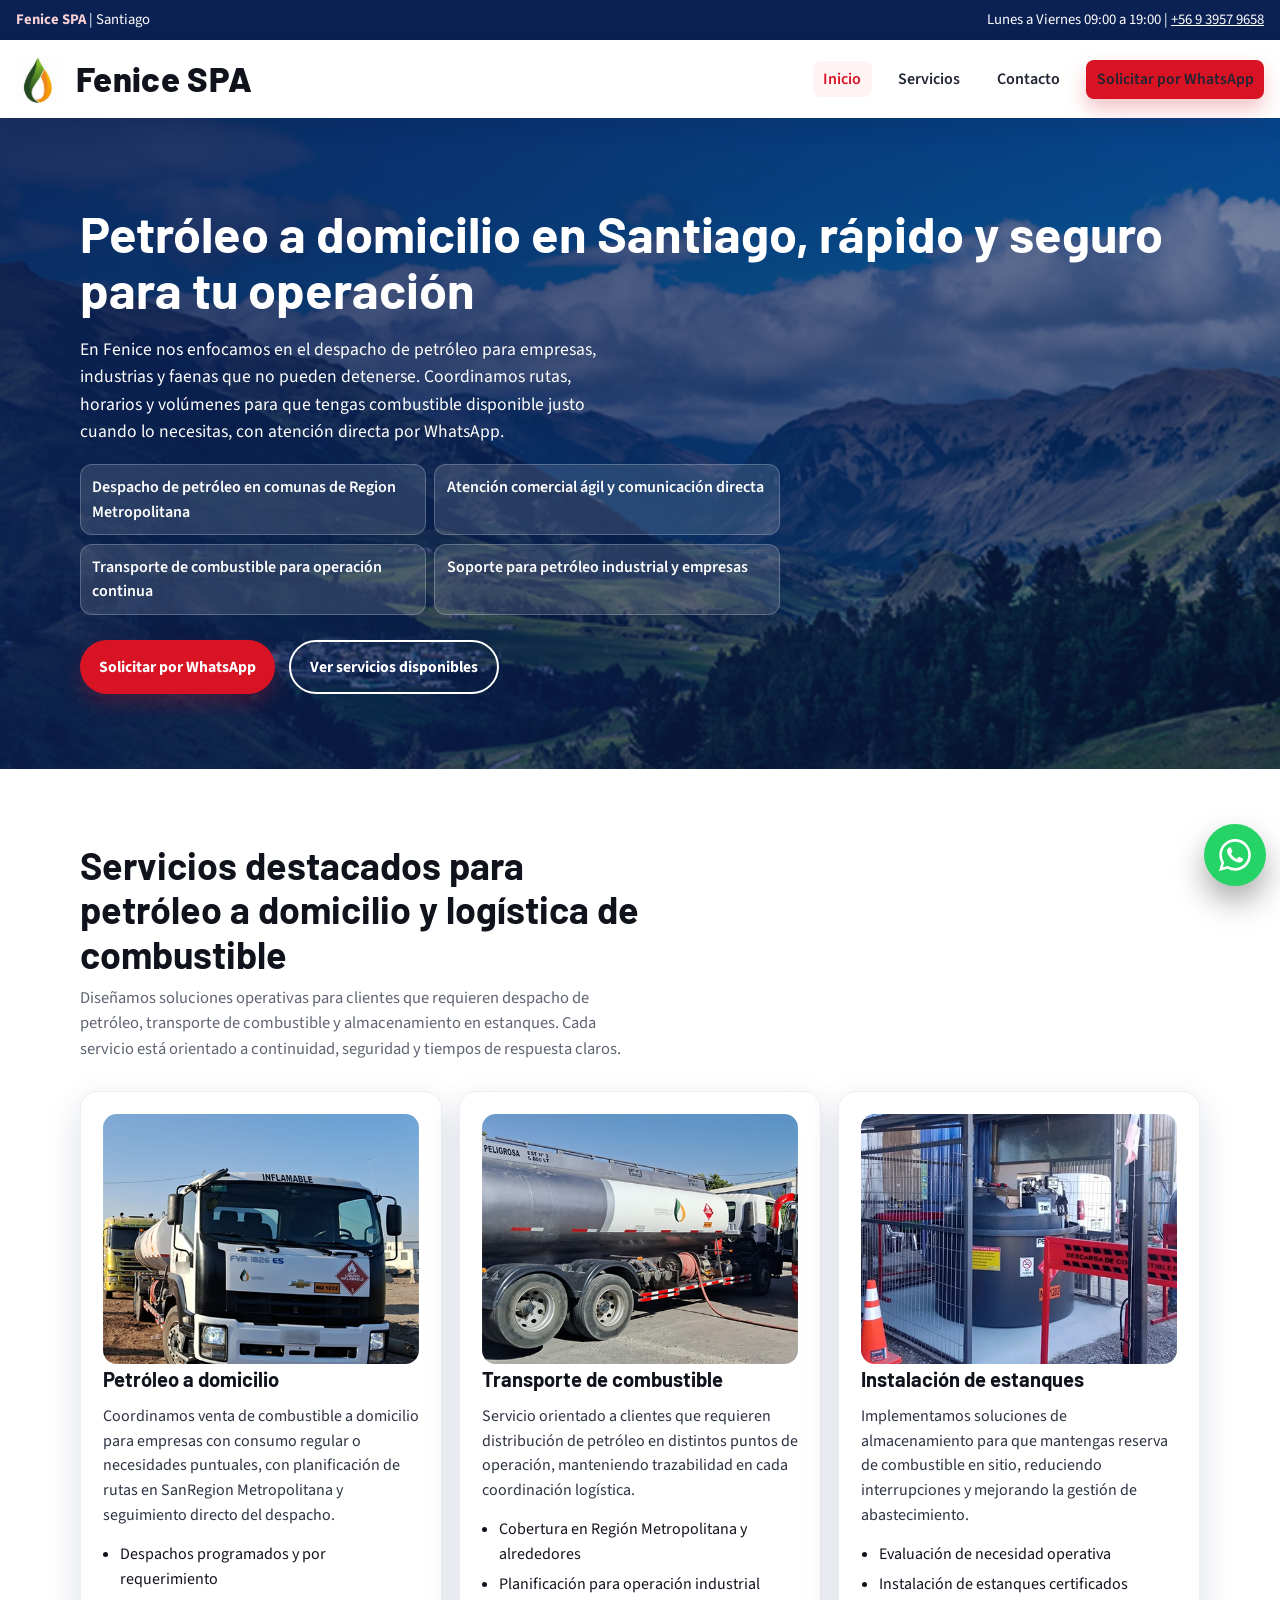
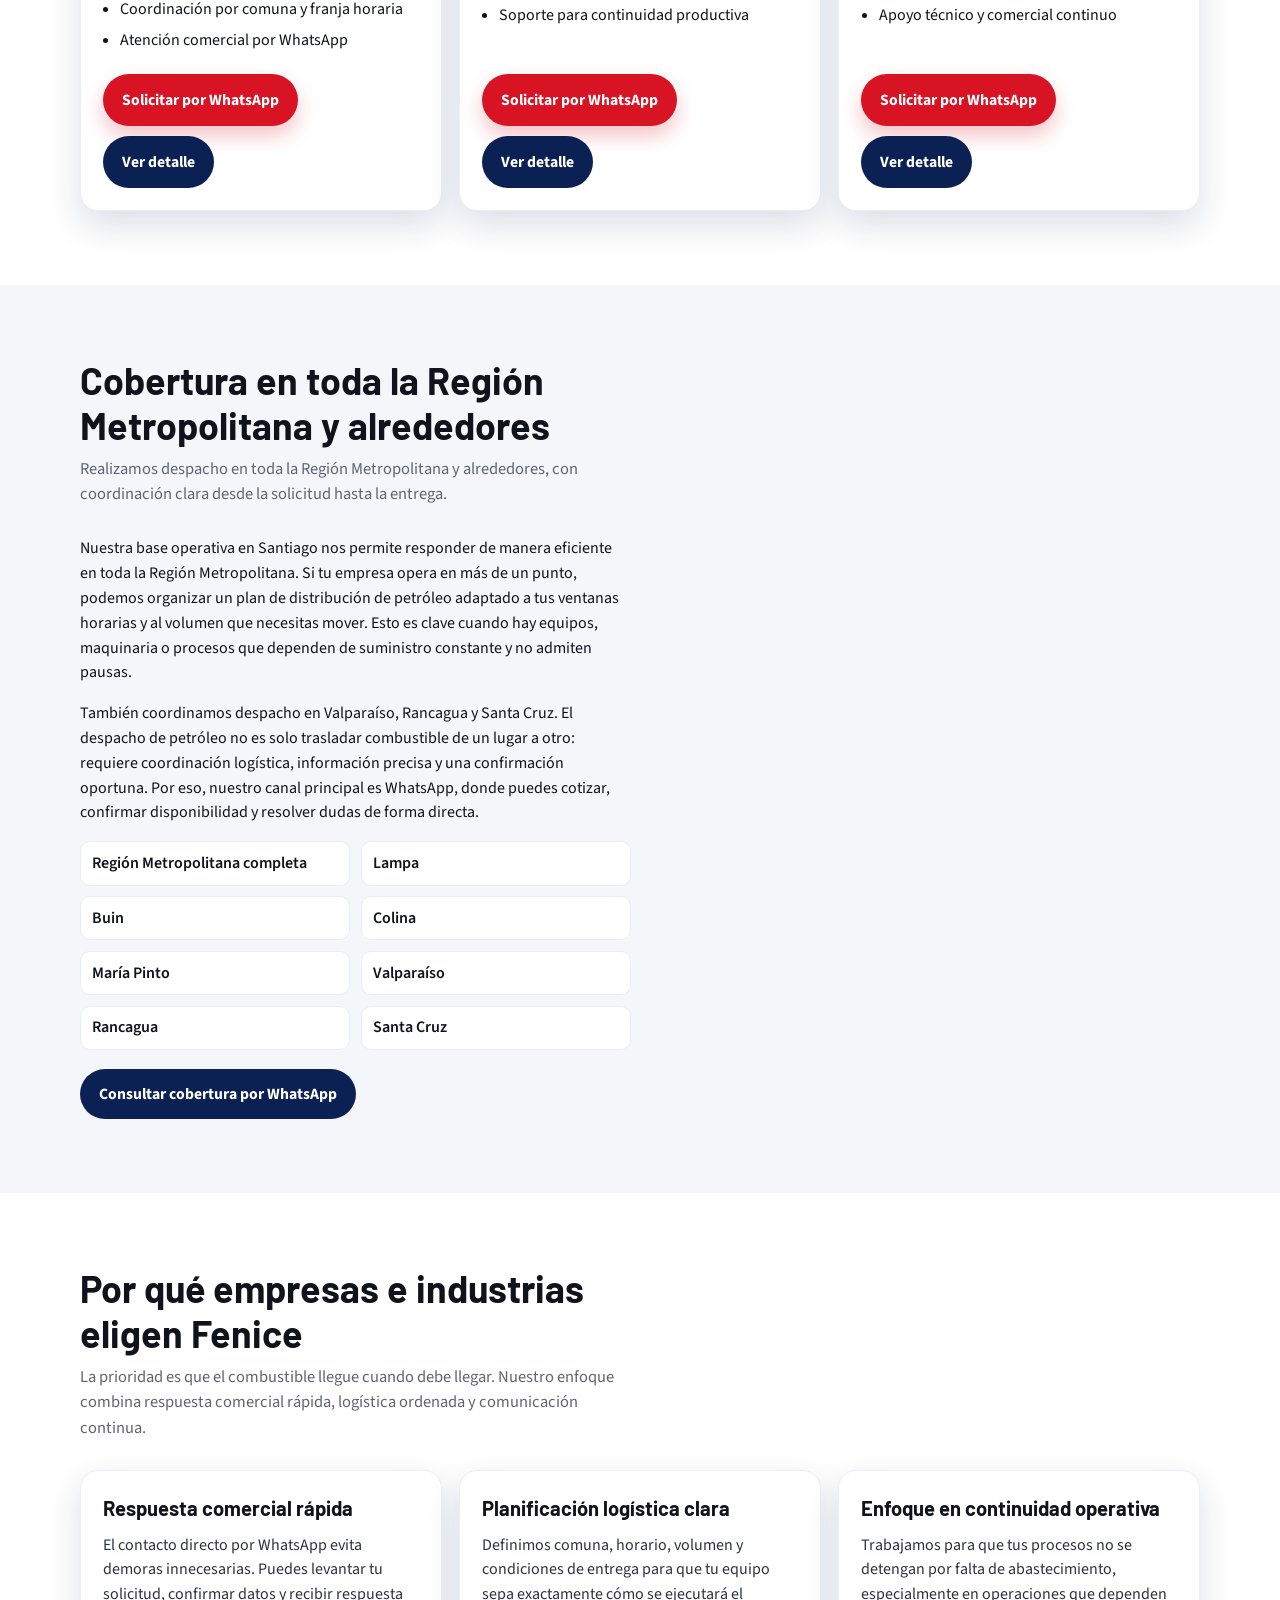
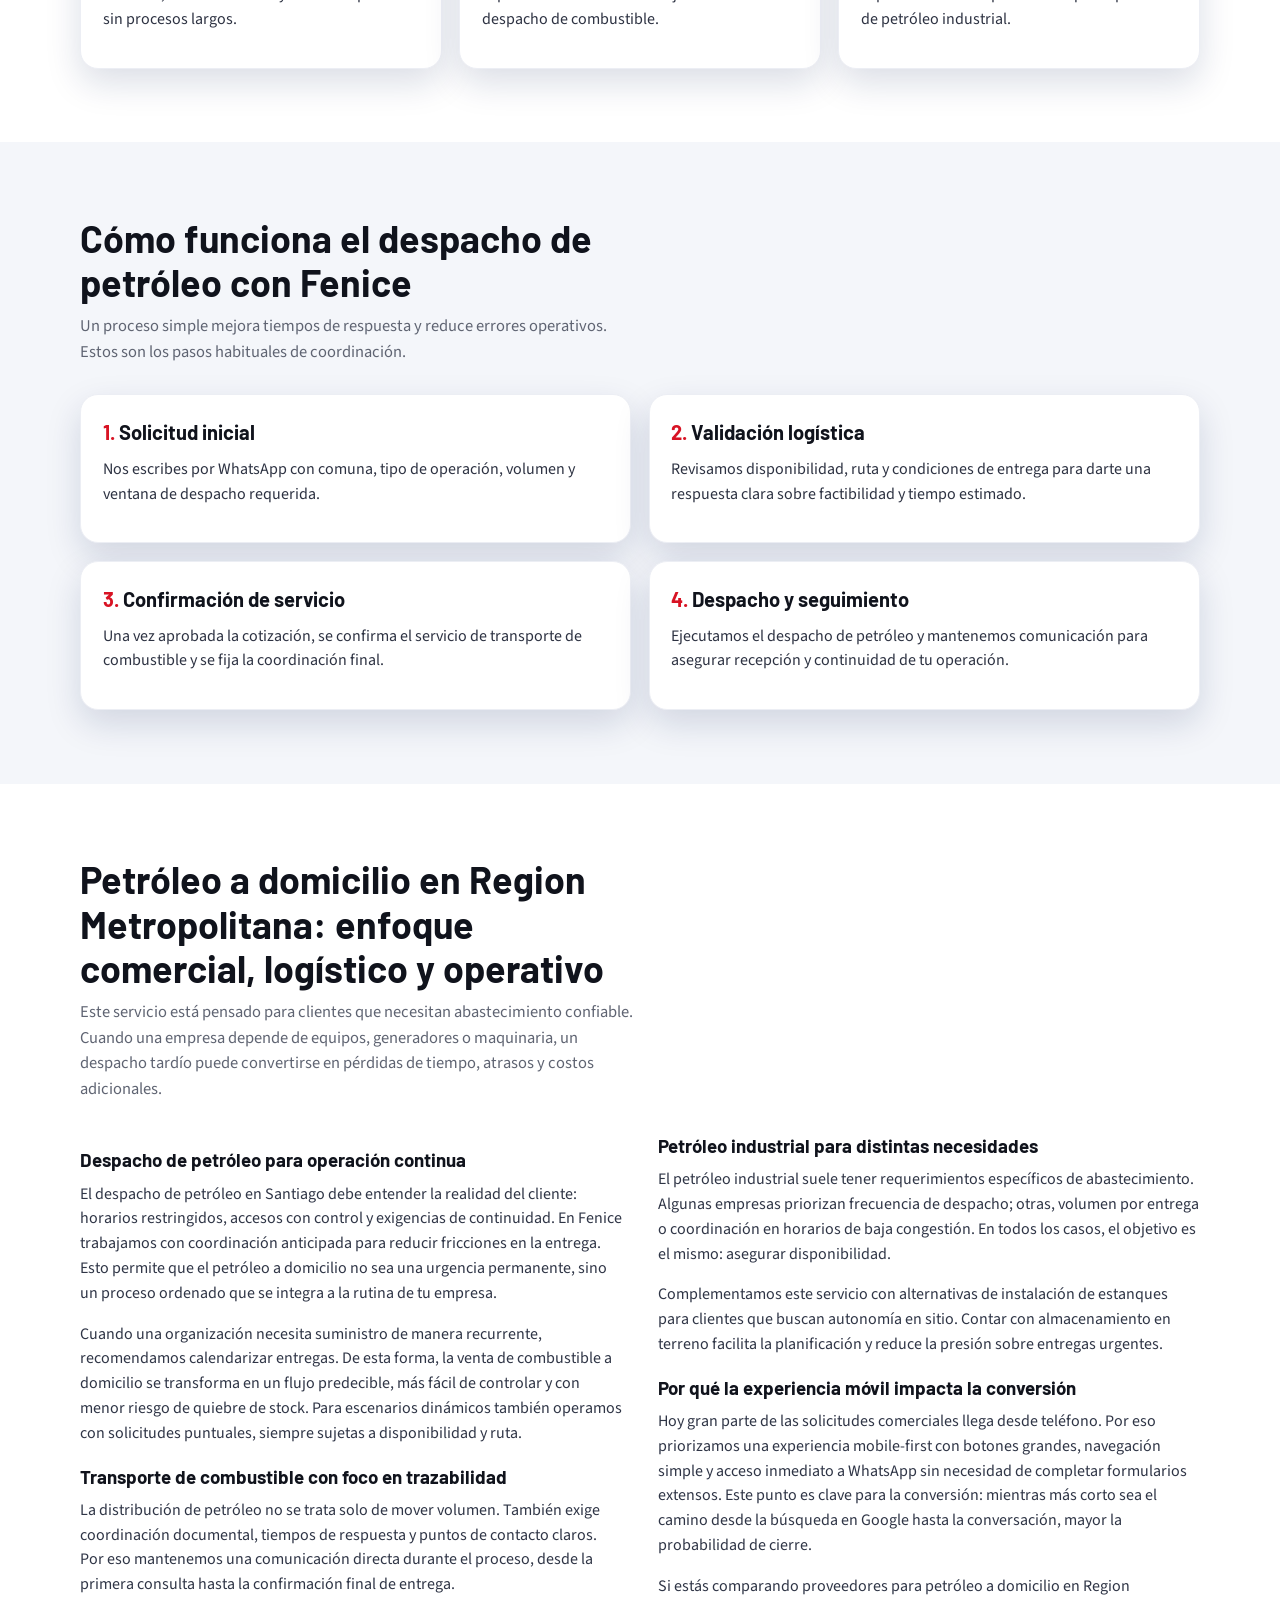
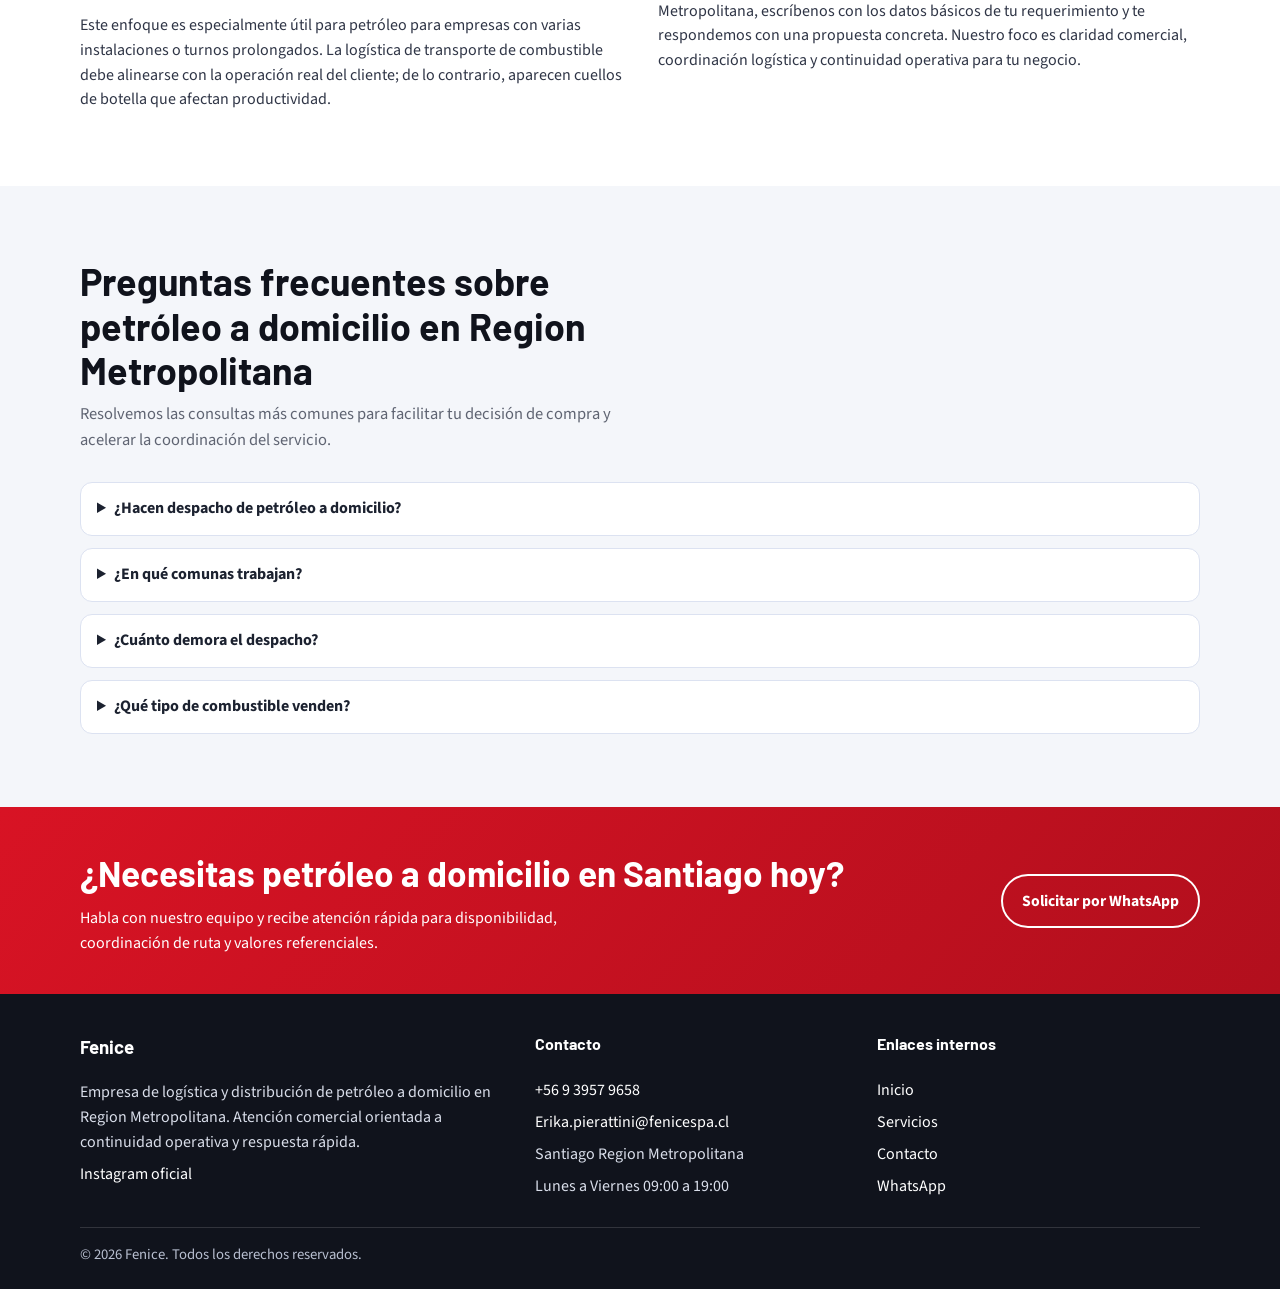
==== commit 8f3fba46: "Actualiza contenidos en páginas principales" ====
--- a/index.html
+++ b/index.html
@@ -447,7 +447,7 @@
           <ul>
             <li><a href="tel:+56939579658">+56 9 3957 9658</a></li>
             <li><a class="js-email-link" href="mailto:Erika.pierattini@fenicespa.cl?subject=Cotizaci%C3%B3n%20Fenice">Erika.pierattini@fenicespa.cl</a></li>
-            <li>La Granja, Santiago, Chile</li>
+            <li>Santiago Region Metropolitana</li>
             <li>Lunes a Viernes 09:00 a 19:00</li>
           </ul>
         </section>
--- a/css/style.css
+++ b/css/style.css
@@ -110,9 +110,10 @@
 
 .brand span {
   font-family: "Barlow", sans-serif;
-  font-weight: 700;
-  font-size: 1.45rem;
+  font-weight: 800;
+  font-size: clamp(1.85rem, 1.35rem + 1vw, 2.15rem);
   letter-spacing: 0.01em;
+  line-height: 1;
 }
 
 .menu-toggle {
@@ -572,6 +573,10 @@
 }
 
 @media (max-width: 768px) {
+  .brand span {
+    font-size: 1.65rem;
+  }
+
   .menu-toggle {
     display: inline-block;
   }
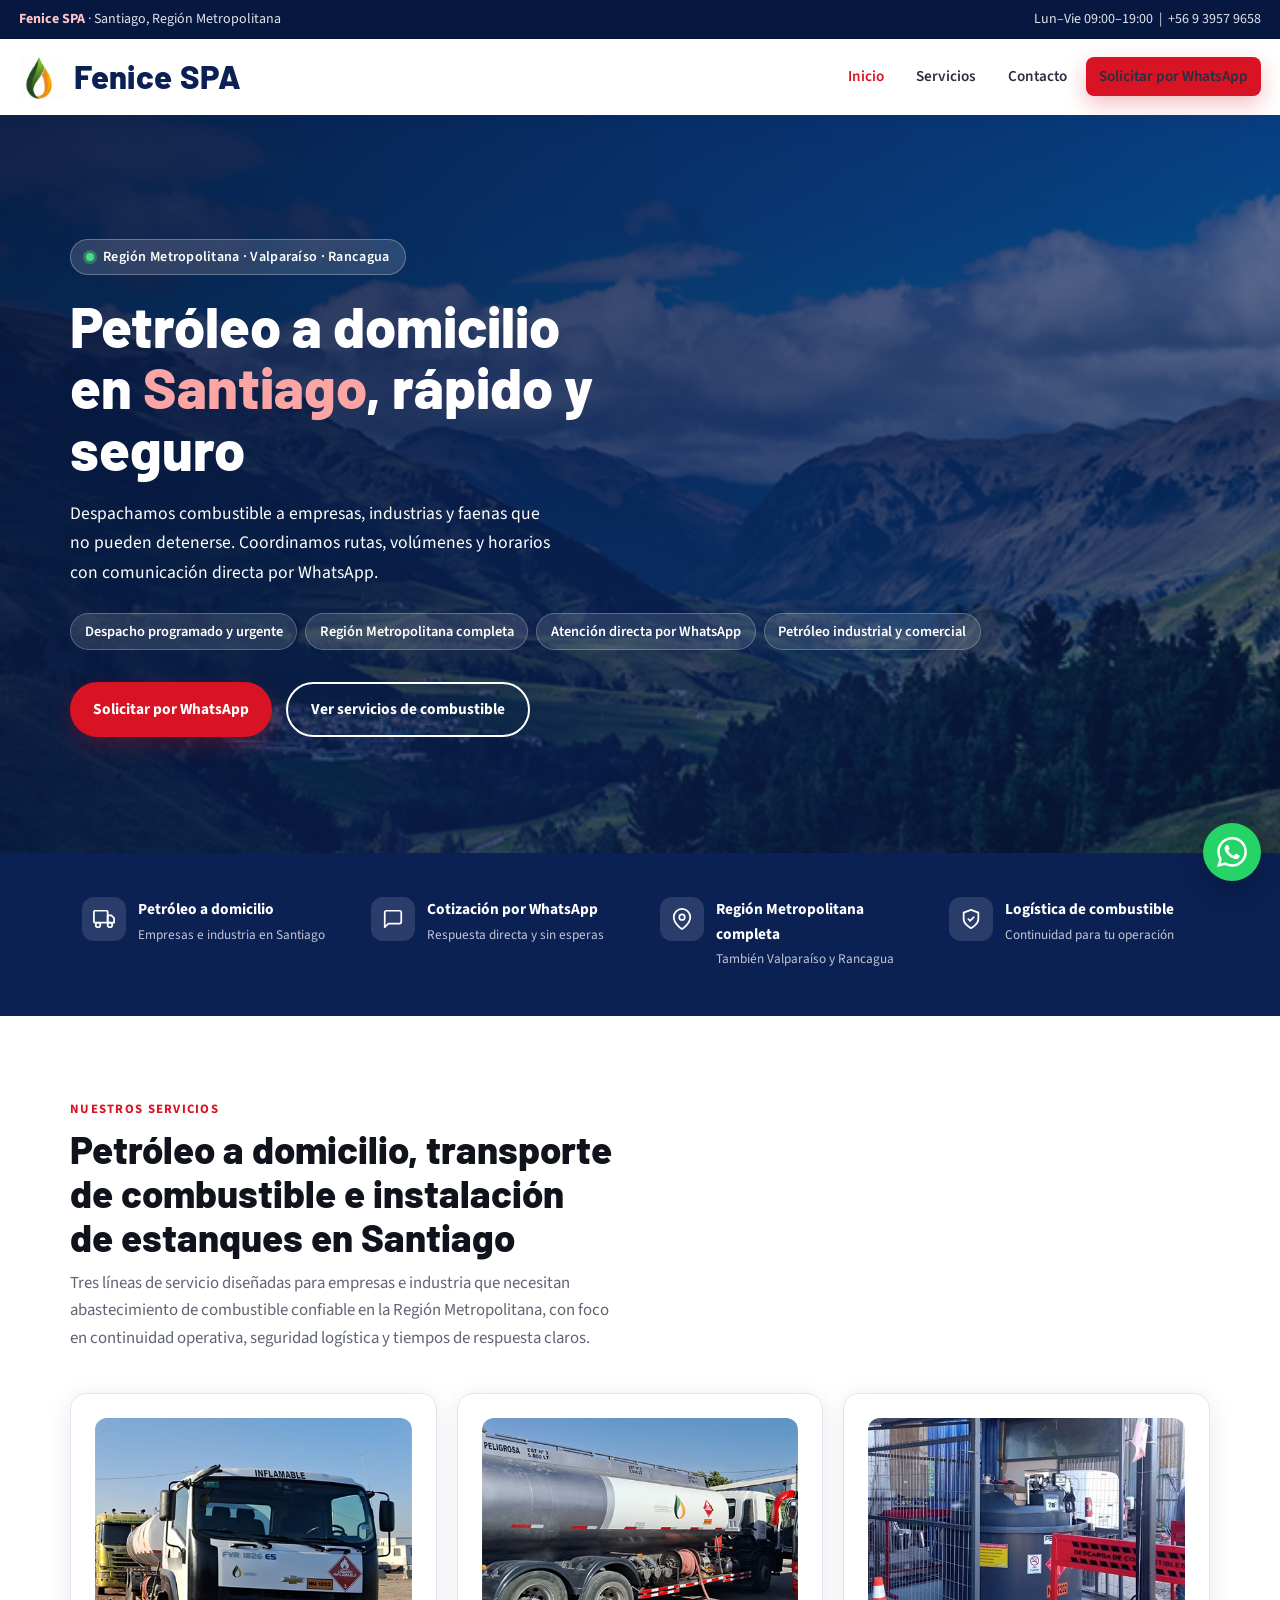
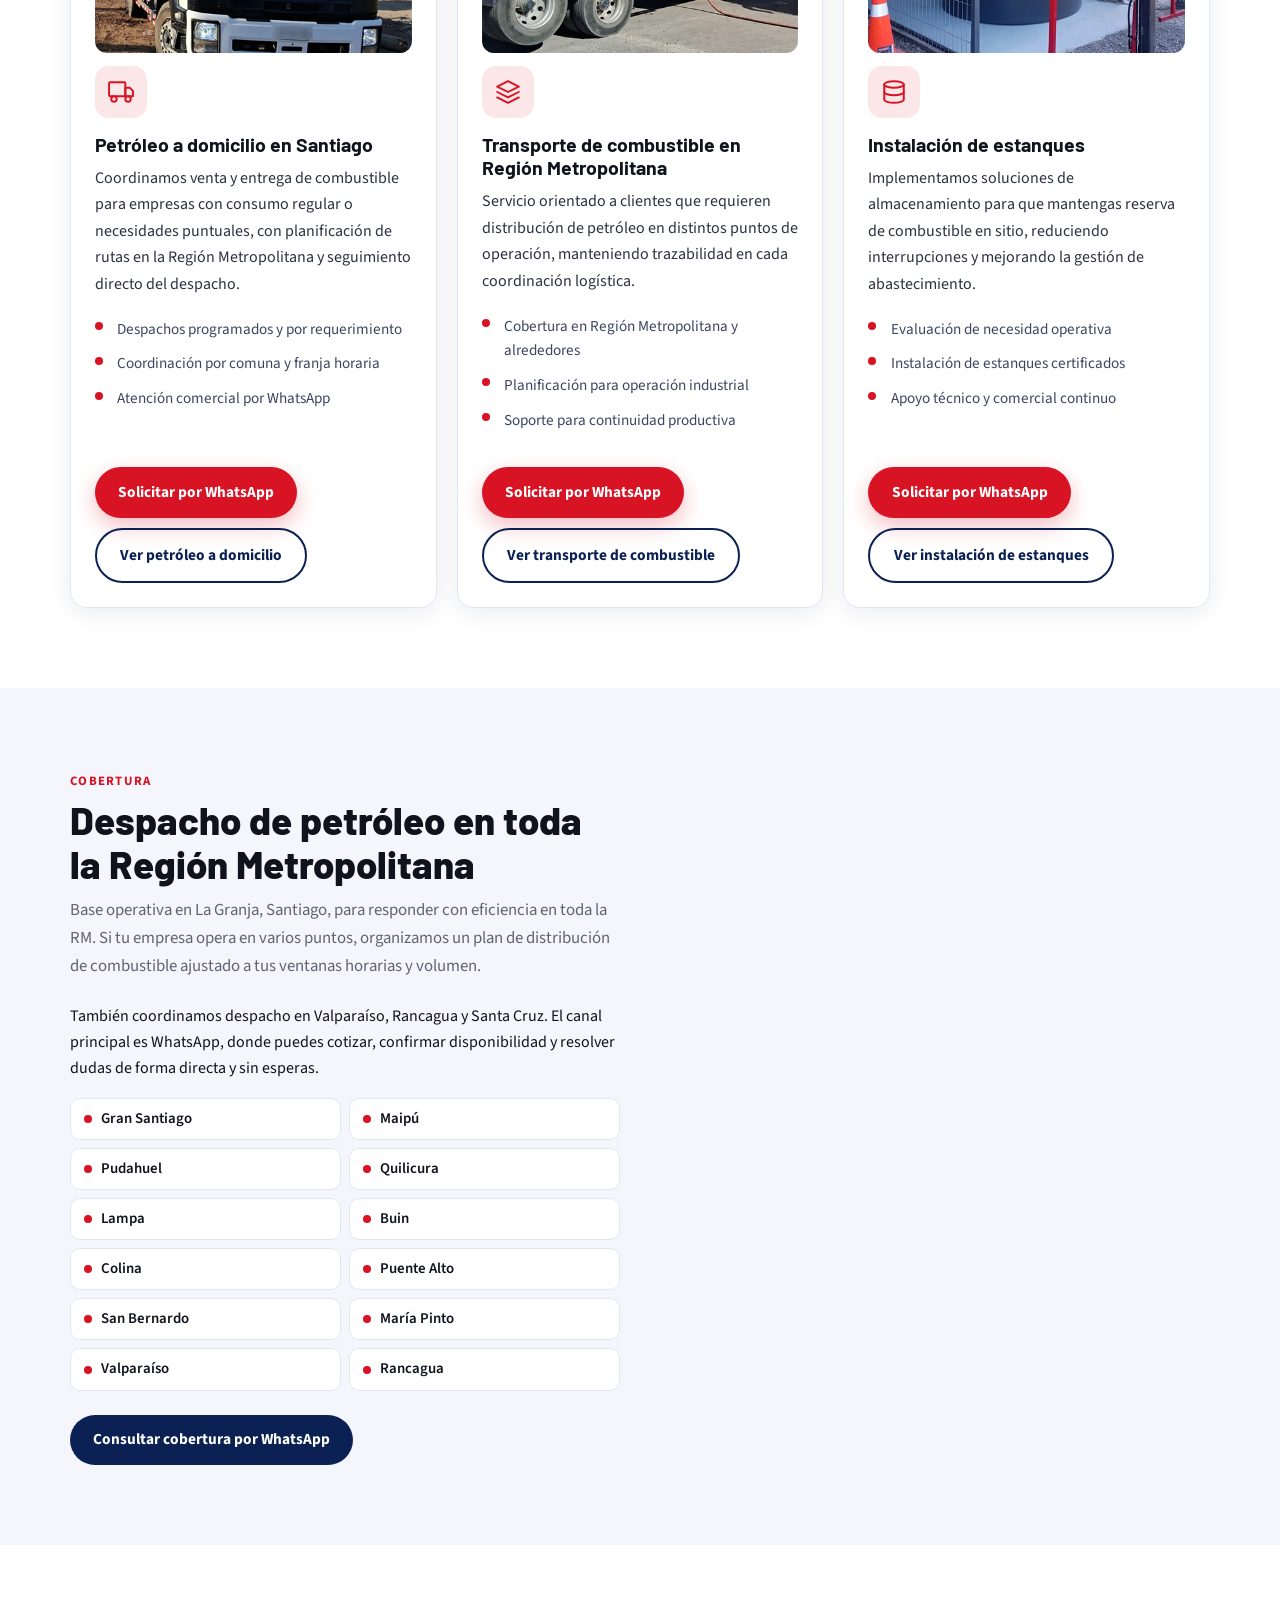
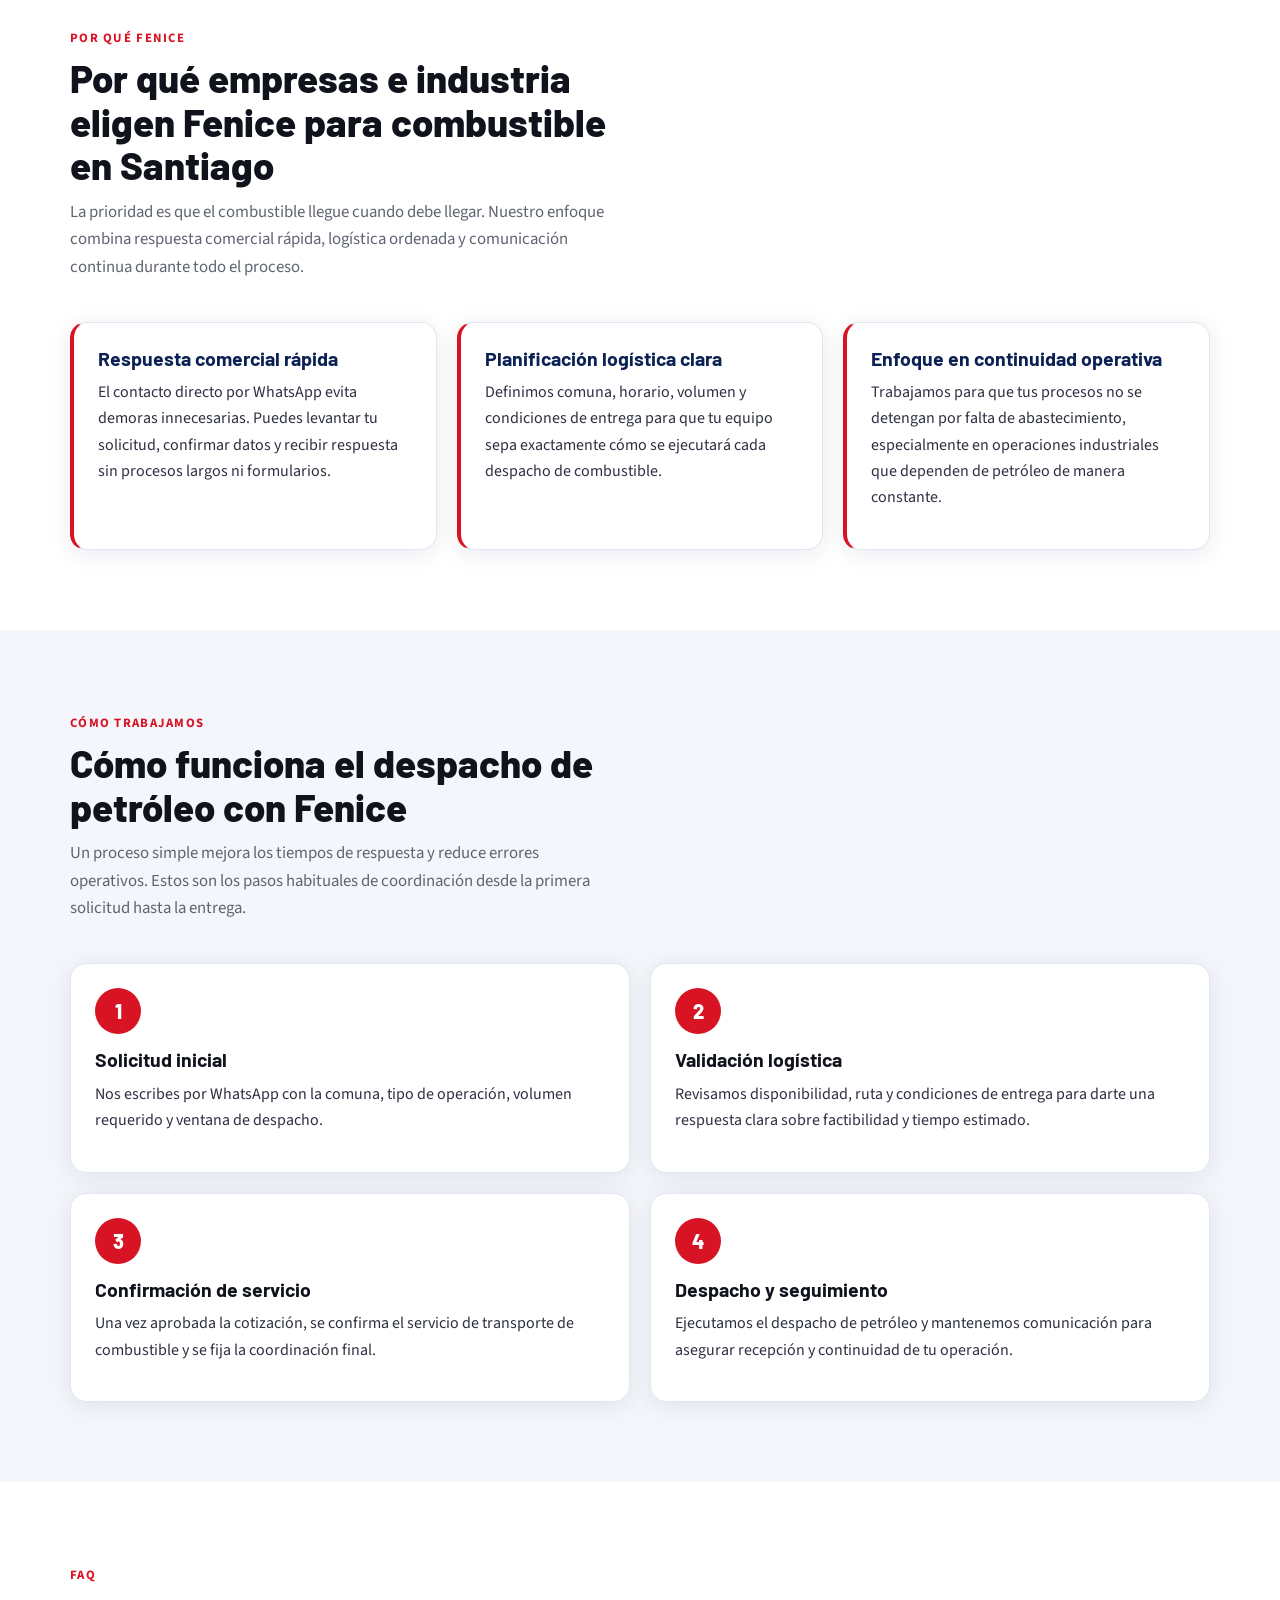
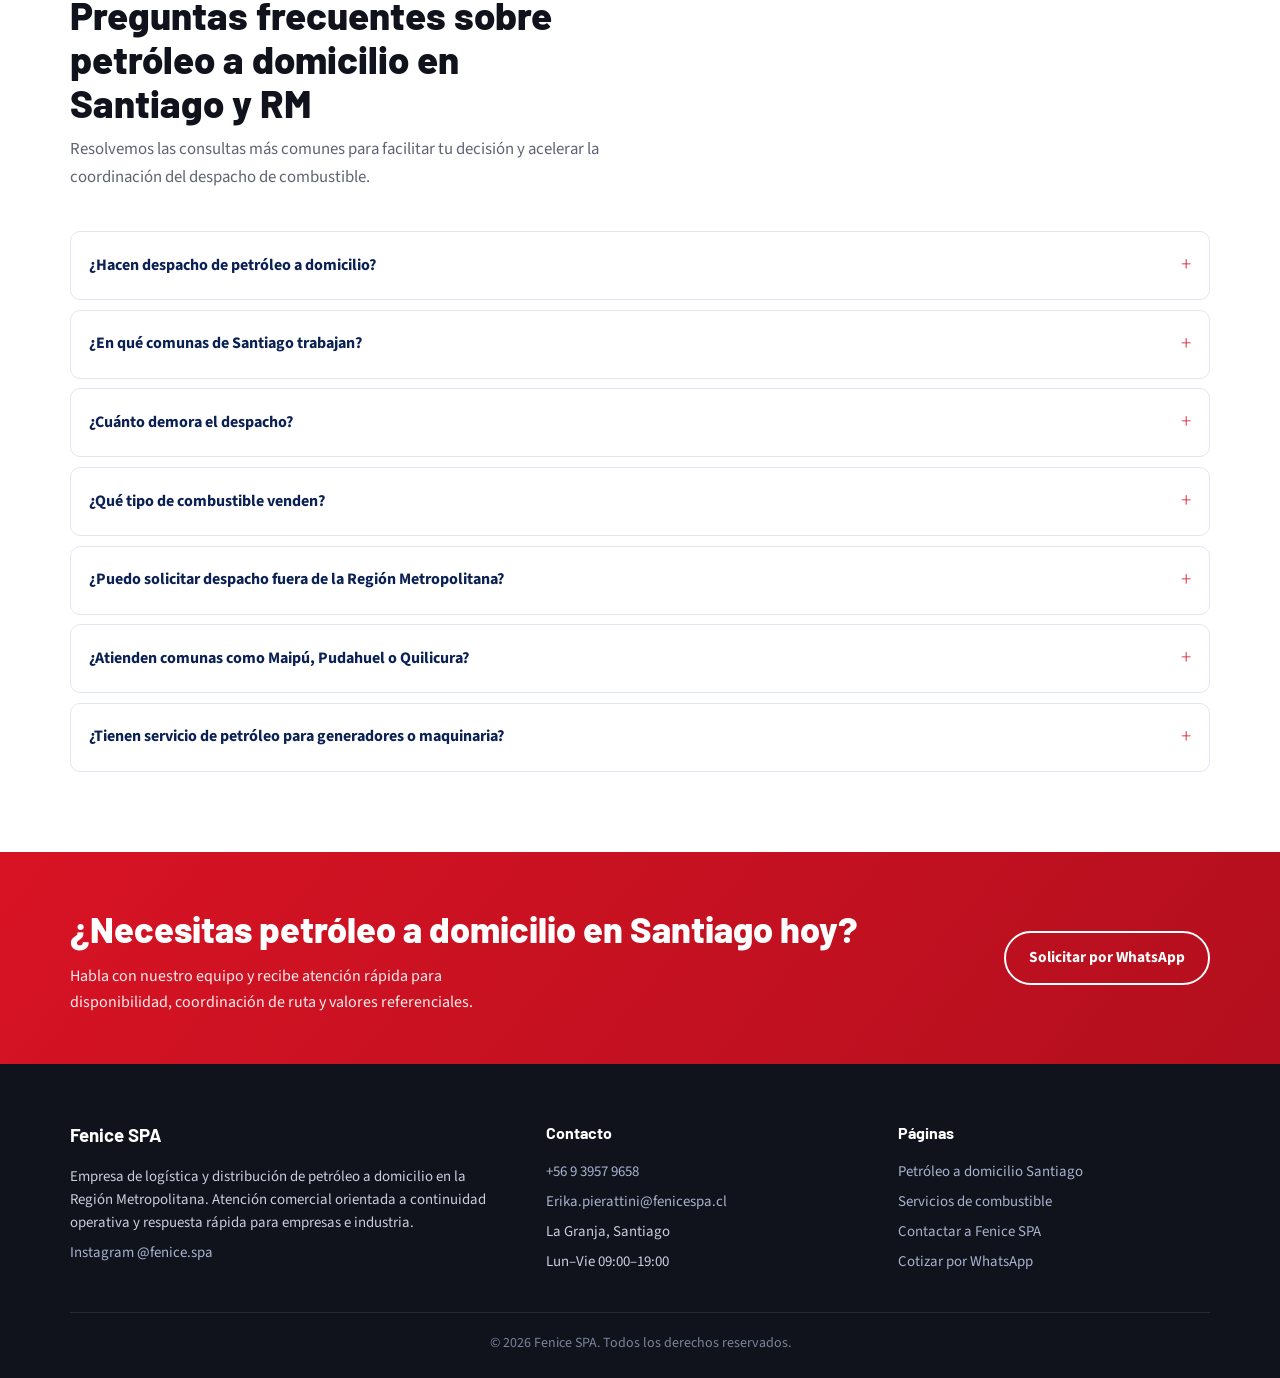
==== commit 561b81d3: "Rediseño completo + optimización SEO avanzada - Reconstrucción total de index.html, service.html y c" ====
--- a/index.html
+++ b/index.html
@@ -3,132 +3,242 @@
 <head>
   <meta charset="utf-8">
   <meta name="viewport" content="width=device-width, initial-scale=1">
-  <title>Petróleo a Domicilio en Region Metropolitana | Fenice SPA - Despacho Rápido y Seguro</title>
-  <meta name="description" content="Fenice SPA ofrece petróleo a domicilio en Region Metropolitana para empresas e industria. Solicita tu despacho de combustible por WhatsApp con atención rápida y segura.">
-  <meta name="keywords" content="petróleo a domicilio en Region Metropolitana, despacho de petróleo, venta de combustible a domicilio, distribución de petróleo, transporte de combustible, petróleo para empresas, petróleo industrial">
+
+  <!-- ── SEO primario ─────────────────────────────────────── -->
+  <title>Petróleo a Domicilio en Santiago | Fenice SPA</title>
+  <meta name="description" content="Fenice SPA despacha petróleo a domicilio en la Región Metropolitana para empresas e industria. Cobertura amplia, atención rápida y logística confiable.">
+  <meta name="keywords" content="petróleo a domicilio Santiago, despacho de petróleo Región Metropolitana, venta combustible a domicilio, transporte de combustible Santiago, petróleo para empresas, distribución petróleo industrial">
   <link rel="canonical" href="https://fenicespa.cl/">
-  <meta property="og:type" content="website">
-  <meta property="og:title" content="Petróleo a Domicilio en Region Metropolitana | Fenice SPA">
-  <meta property="og:description" content="Despacho de petróleo para empresas, industria y faenas en Region Metropolitana. Contacto directo por WhatsApp.">
-  <meta property="og:url" content="https://fenicespa.cl/">
-  <meta property="og:image" content="https://fenicespa.cl/img/carousel-bg-1.jpg">
-  <meta name="twitter:card" content="summary_large_image">
-  <meta name="twitter:title" content="Petróleo a Domicilio en Region Metropolitana | Fenice SPA">
-  <meta name="twitter:description" content="Solicita petróleo a domicilio y transporte de combustible en Region Metropolitana vía WhatsApp.">
+  <meta name="robots" content="index, follow, max-snippet:-1, max-image-preview:large, max-video-preview:-1">
+
+  <!-- ── Open Graph ────────────────────────────────────────── -->
+  <meta property="og:type"        content="website">
+  <meta property="og:locale"      content="es_CL">
+  <meta property="og:site_name"   content="Fenice SPA">
+  <meta property="og:title"       content="Petróleo a Domicilio en Santiago | Fenice SPA">
+  <meta property="og:description" content="Despacho de petróleo para empresas, industria y faenas en Región Metropolitana. Contacto directo por WhatsApp.">
+  <meta property="og:url"         content="https://fenicespa.cl/">
+  <meta property="og:image"       content="https://fenicespa.cl/img/carousel-bg-1.jpg">
+  <meta property="og:image:width" content="1200">
+  <meta property="og:image:height" content="630">
+
+  <!-- ── Twitter Card ─────────────────────────────────────── -->
+  <meta name="twitter:card"        content="summary_large_image">
+  <meta name="twitter:title"       content="Petróleo a Domicilio en Santiago | Fenice SPA">
+  <meta name="twitter:description" content="Solicita petróleo a domicilio y transporte de combustible en la Región Metropolitana vía WhatsApp.">
+  <meta name="twitter:image"       content="https://fenicespa.cl/img/carousel-bg-1.jpg">
+
+  <!-- ── Favicon / Preconnect ─────────────────────────────── -->
   <link rel="icon" href="img/favicon.ico" type="image/x-icon">
   <link rel="preconnect" href="https://fonts.googleapis.com">
   <link rel="preconnect" href="https://fonts.gstatic.com" crossorigin>
-  <link href="https://fonts.googleapis.com/css2?family=Barlow:wght@600;700;800&amp;family=Source+Sans+3:wght@400;600;700&amp;display=swap" rel="stylesheet">
+  <link rel="preload" as="image" href="img/carousel-bg-1.jpg">
+
+  <!-- ── Fuentes ──────────────────────────────────────────── -->
+  <link href="https://fonts.googleapis.com/css2?family=Barlow:wght@600;700;800&family=Source+Sans+3:wght@400;600;700&display=swap" rel="stylesheet">
   <link rel="stylesheet" href="css/style.css">
+
+  <!-- ── Schema.org ───────────────────────────────────────── -->
   <script type="application/ld+json">
-    {
-      "@context": "https://schema.org",
-      "@graph": [
-        {
-          "@type": "LocalBusiness",
-          "@id": "https://fenicespa.cl/#business",
-          "name": "Fenice SPA",
-          "url": "https://fenicespa.cl/",
-          "image": "https://fenicespa.cl/img/icon1.png",
-          "telephone": "+56 9 3957 9658",
-          "email": "Erika.pierattini@fenicespa.cl",
-          "address": {
-            "@type": "PostalAddress",
-            "addressLocality": "Santiago",
-            "addressRegion": "Region Metropolitana",
-            "addressCountry": "CL"
-          },
-          "areaServed": [
-            "Región Metropolitana",
-            "Santiago",
-            "Lampa",
-            "Buin",
-            "Colina",
-            "María Pinto",
-            "Valparaíso",
-            "Rancagua",
-            "Santa Cruz"
-          ],
-          "openingHours": "Mo-Fr 09:00-19:00",
-          "sameAs": [
-            "https://www.instagram.com/fenice.spa/"
-          ]
+  {
+    "@context": "https://schema.org",
+    "@graph": [
+      {
+        "@type": "LocalBusiness",
+        "@id": "https://fenicespa.cl/#business",
+        "name": "Fenice SPA",
+        "description": "Empresa de logística y distribución de petróleo a domicilio en la Región Metropolitana. Atención comercial orientada a continuidad operativa y respuesta rápida.",
+        "url": "https://fenicespa.cl/",
+        "image": "https://fenicespa.cl/img/icon1.png",
+        "telephone": "+56939579658",
+        "email": "Erika.pierattini@fenicespa.cl",
+        "address": {
+          "@type": "PostalAddress",
+          "streetAddress": "La Granja",
+          "addressLocality": "Santiago",
+          "addressRegion": "Región Metropolitana",
+          "addressCountry": "CL"
         },
-        {
-          "@type": "Service",
-          "serviceType": "Petróleo a domicilio en Region Metropolitana",
-          "provider": {
-            "@id": "https://fenicespa.cl/#business"
-          },
-          "areaServed": "Región Metropolitana, Valparaíso, Rancagua y Santa Cruz, Chile",
-          "availableChannel": {
-            "@type": "ServiceChannel",
-            "serviceUrl": "https://wa.me/56939579658",
-            "availableLanguage": ["es"]
-          },
-          "description": "Despacho de petróleo para empresas, transporte de combustible e instalación de estanques certificados."
+        "geo": {
+          "@type": "GeoCoordinates",
+          "latitude": "-33.5335",
+          "longitude": "-70.6372"
         },
-        {
-          "@type": "FAQPage",
-          "mainEntity": [
+        "areaServed": [
+          {"@type": "AdministrativeArea", "name": "Región Metropolitana de Santiago"},
+          {"@type": "City", "name": "Santiago", "addressCountry": "CL"},
+          {"@type": "City", "name": "Maipú",    "addressCountry": "CL"},
+          {"@type": "City", "name": "Pudahuel",  "addressCountry": "CL"},
+          {"@type": "City", "name": "Quilicura", "addressCountry": "CL"},
+          {"@type": "City", "name": "Lampa",     "addressCountry": "CL"},
+          {"@type": "City", "name": "Buin",      "addressCountry": "CL"},
+          {"@type": "City", "name": "Colina",    "addressCountry": "CL"},
+          {"@type": "City", "name": "María Pinto","addressCountry": "CL"},
+          {"@type": "City", "name": "Puente Alto","addressCountry": "CL"},
+          {"@type": "City", "name": "San Bernardo","addressCountry": "CL"},
+          {"@type": "City", "name": "Valparaíso","addressCountry": "CL"},
+          {"@type": "City", "name": "Rancagua",  "addressCountry": "CL"},
+          {"@type": "City", "name": "Santa Cruz","addressCountry": "CL"}
+        ],
+        "hasOfferCatalog": {
+          "@type": "OfferCatalog",
+          "name": "Servicios de petróleo y combustible en Santiago",
+          "itemListElement": [
             {
-              "@type": "Question",
-              "name": "¿Hacen despacho de petróleo a domicilio?",
-              "acceptedAnswer": {
-                "@type": "Answer",
-                "text": "Sí. Fenice SPA realiza despacho de petróleo a domicilio en Region Metropolitana para empresas, instalaciones industriales y operaciones con requerimientos programados o urgentes."
+              "@type": "Offer",
+              "itemOffered": {
+                "@type": "Service",
+                "name": "Petróleo a domicilio en Santiago",
+                "description": "Despacho de petróleo a domicilio para empresas e industria en la Región Metropolitana."
               }
             },
             {
-              "@type": "Question",
-              "name": "¿En qué comunas trabajan?",
-              "acceptedAnswer": {
-                "@type": "Answer",
-            "text": "Operamos en toda la Región Metropolitana y alrededores, incluyendo Lampa, Buin, Colina y María Pinto. También coordinamos despacho en Valparaíso, Rancagua y Santa Cruz."
+              "@type": "Offer",
+              "itemOffered": {
+                "@type": "Service",
+                "name": "Transporte de combustible",
+                "description": "Distribución de petróleo para operación industrial y comercial en Santiago y alrededores."
               }
             },
             {
-              "@type": "Question",
-              "name": "¿Cuánto demora el despacho?",
-              "acceptedAnswer": {
-                "@type": "Answer",
-                "text": "El tiempo depende de la comuna, el volumen y la disponibilidad de ruta. La confirmación se entrega al momento de cotizar por WhatsApp."
-              }
-            },
-            {
-              "@type": "Question",
-              "name": "¿Qué tipo de combustible venden?",
-              "acceptedAnswer": {
-                "@type": "Answer",
-                "text": "Fenice SPA gestiona suministro y despacho de petróleo para operación industrial y comercial, además de soluciones complementarias para almacenamiento en estanques."
+              "@type": "Offer",
+              "itemOffered": {
+                "@type": "Service",
+                "name": "Instalación de estanques de combustible",
+                "description": "Instalación de estanques certificados para almacenamiento de combustible en terreno."
               }
             }
           ]
+        },
+        "openingHoursSpecification": {
+          "@type": "OpeningHoursSpecification",
+          "dayOfWeek": ["Monday","Tuesday","Wednesday","Thursday","Friday"],
+          "opens": "09:00",
+          "closes": "19:00"
+        },
+        "contactPoint": {
+          "@type": "ContactPoint",
+          "telephone": "+56939579658",
+          "contactType": "customer service",
+          "availableLanguage": "Spanish"
+        },
+        "sameAs": ["https://www.instagram.com/fenice.spa/"]
+      },
+      {
+        "@type": "WebSite",
+        "@id": "https://fenicespa.cl/#website",
+        "url": "https://fenicespa.cl/",
+        "name": "Fenice SPA",
+        "publisher": { "@id": "https://fenicespa.cl/#business" },
+        "inLanguage": "es-CL"
+      },
+      {
+        "@type": "WebPage",
+        "@id": "https://fenicespa.cl/#webpage",
+        "url": "https://fenicespa.cl/",
+        "name": "Petróleo a Domicilio en Santiago | Fenice SPA",
+        "description": "Despacho de petróleo para empresas e industria en Región Metropolitana.",
+        "isPartOf": { "@id": "https://fenicespa.cl/#website" },
+        "about": { "@id": "https://fenicespa.cl/#business" },
+        "inLanguage": "es-CL",
+        "breadcrumb": {
+          "@type": "BreadcrumbList",
+          "itemListElement": [
+            { "@type": "ListItem", "position": 1, "name": "Inicio", "item": "https://fenicespa.cl/" }
+          ]
         }
-      ]
-    }
+      },
+      {
+        "@type": "Service",
+        "serviceType": "Petróleo a domicilio",
+        "provider": { "@id": "https://fenicespa.cl/#business" },
+        "areaServed": "Región Metropolitana, Valparaíso, Rancagua y Santa Cruz, Chile",
+        "availableChannel": {
+          "@type": "ServiceChannel",
+          "serviceUrl": "https://wa.me/56939579658",
+          "availableLanguage": "es"
+        },
+        "description": "Despacho de petróleo para empresas, transporte de combustible e instalación de estanques certificados."
+      },
+      {
+        "@type": "FAQPage",
+        "mainEntity": [
+          {
+            "@type": "Question",
+            "name": "¿Hacen despacho de petróleo a domicilio en Santiago?",
+            "acceptedAnswer": {
+              "@type": "Answer",
+              "text": "Sí. Fenice SPA realiza despacho de petróleo a domicilio en la Región Metropolitana para empresas, instalaciones industriales y operaciones con requerimientos programados o urgentes."
+            }
+          },
+          {
+            "@type": "Question",
+            "name": "¿En qué comunas de Santiago trabajan?",
+            "acceptedAnswer": {
+              "@type": "Answer",
+              "text": "Operamos en toda la Región Metropolitana: La Granja, Providencia, Las Condes, Maipú, Pudahuel, Quilicura, Puente Alto, San Bernardo, Lampa, Buin, Colina y María Pinto. También coordinamos despacho en Valparaíso, Rancagua y Santa Cruz."
+            }
+          },
+          {
+            "@type": "Question",
+            "name": "¿Cuánto demora el despacho de petróleo?",
+            "acceptedAnswer": {
+              "@type": "Answer",
+              "text": "El tiempo depende de la comuna, el volumen y la disponibilidad de ruta. La confirmación se entrega al momento de cotizar por WhatsApp."
+            }
+          },
+          {
+            "@type": "Question",
+            "name": "¿Qué tipo de combustible venden?",
+            "acceptedAnswer": {
+              "@type": "Answer",
+              "text": "Fenice SPA gestiona suministro y despacho de petróleo para operación industrial y comercial, además de soluciones complementarias para almacenamiento en estanques certificados."
+            }
+          },
+          {
+            "@type": "Question",
+            "name": "¿Atienden comunas como Maipú, Pudahuel o Quilicura?",
+            "acceptedAnswer": {
+              "@type": "Answer",
+              "text": "Sí. Atendemos Maipú, Pudahuel, Quilicura, Puente Alto, San Bernardo, Lampa, Buin, Colina y otras comunas del Gran Santiago. Cotiza por WhatsApp indicando tu comuna y volumen para confirmar disponibilidad de ruta."
+            }
+          },
+          {
+            "@type": "Question",
+            "name": "¿Tienen servicio de petróleo para generadores o maquinaria?",
+            "acceptedAnswer": {
+              "@type": "Answer",
+              "text": "Sí. Despachamos petróleo para generadores eléctricos, maquinaria industrial, equipos de construcción y cualquier operación que requiera abastecimiento de combustible en Santiago y la Región Metropolitana."
+            }
+          }
+        ]
+      }
+    ]
+  }
   </script>
 </head>
 <body data-default-service="petroleo_domicilio">
   <a class="skip-link" href="#contenido">Ir al contenido principal</a>
 
+  <!-- ── Top Bar ─────────────────────────────────────────── -->
   <div class="topbar">
     <div class="container">
-      <div><strong>Fenice SPA</strong> | Santiago</div>
-      <div>Lunes a Viernes 09:00 a 19:00 | <a href="tel:+56939579658">+56 9 3957 9658</a></div>
+      <div><strong>Fenice SPA</strong> · Santiago, Región Metropolitana</div>
+      <div>Lun–Vie 09:00–19:00 &nbsp;|&nbsp; <a href="tel:+56939579658">+56 9 3957 9658</a></div>
     </div>
   </div>
 
+  <!-- ── Header ──────────────────────────────────────────── -->
   <header class="site-header">
     <div class="container nav-wrap">
-      <a class="brand" href="index.html" aria-label="Fenice SPA inicio">
-        <img src="img/icon1.png" loading="eager" alt="Logo de Fenice SPA, empresa de petróleo a domicilio en Santiago">
+      <a class="brand" href="index.html" aria-label="Fenice SPA — inicio">
+        <img src="img/icon1.png" loading="eager" width="44" height="44" alt="Logotipo Fenice SPA — petróleo a domicilio en Santiago">
         <span>Fenice SPA</span>
       </a>
       <button class="menu-toggle" aria-label="Abrir menú" aria-expanded="false" aria-controls="menu-principal">
         <span></span><span></span><span></span>
       </button>
-      <ul class="nav-links" id="menu-principal">
+      <ul class="nav-links" id="menu-principal" role="list">
         <li><a href="index.html" aria-current="page">Inicio</a></li>
         <li><a href="service.html">Servicios</a></li>
         <li><a href="contacto.html">Contacto</a></li>
@@ -138,43 +248,100 @@
   </header>
 
   <main id="contenido">
-    <section class="hero">
+
+    <!-- ── Hero ────────────────────────────────────────────── -->
+    <section class="hero" aria-label="Presentación principal">
       <div class="container">
-        <h1>Petróleo a domicilio en Santiago, rápido y seguro para tu operación</h1>
-        <p>
-          En Fenice nos enfocamos en el despacho de petróleo para empresas, industrias y faenas que no pueden detenerse.
-          Coordinamos rutas, horarios y volúmenes para que tengas combustible disponible justo cuando lo necesitas, con atención directa por WhatsApp.
+        <div class="hero-badge">
+          <span class="hero-badge-dot"></span>
+          Región Metropolitana · Valparaíso · Rancagua
+        </div>
+        <h1>Petróleo a domicilio<br>en <em>Santiago</em>, rápido y seguro</h1>
+        <p class="hero-subtitle">
+          Despachamos combustible a empresas, industrias y faenas que no pueden detenerse.
+          Coordinamos rutas, volúmenes y horarios con comunicación directa por WhatsApp.
         </p>
-        <ul class="hero-list">
-          <li>Despacho de petróleo en comunas de Region Metropolitana</li>
-          <li>Atención comercial ágil y comunicación directa</li>
-          <li>Transporte de combustible para operación continua</li>
-          <li>Soporte para petróleo industrial y empresas</li>
-        </ul>
+        <div class="hero-pills">
+          <span class="hero-pill">Despacho programado y urgente</span>
+          <span class="hero-pill">Región Metropolitana completa</span>
+          <span class="hero-pill">Atención directa por WhatsApp</span>
+          <span class="hero-pill">Petróleo industrial y comercial</span>
+        </div>
         <div class="hero-cta">
           <a class="btn btn-primary js-wa-link" href="https://wa.me/56939579658">Solicitar por WhatsApp</a>
-          <a class="btn btn-outline" href="service.html">Ver servicios disponibles</a>
+          <a class="btn btn-outline" href="service.html">Ver servicios de combustible</a>
         </div>
       </div>
     </section>
 
-    <section class="section" id="servicios-destacados">
+    <!-- ── Feature Strip ────────────────────────────────────── -->
+    <div class="feature-strip" aria-label="Beneficios clave">
       <div class="container">
-        <header class="section-header">
-          <h2>Servicios destacados para petróleo a domicilio y logística de combustible</h2>
+        <div class="feature-item fade-up" data-delay="0">
+          <div class="feature-icon">
+            <!-- truck icon -->
+            <svg viewBox="0 0 24 24" aria-hidden="true"><rect x="1" y="3" width="15" height="13" rx="1"/><path d="M16 8h4l3 3v5h-7V8z"/><circle cx="5.5" cy="18.5" r="2.5"/><circle cx="18.5" cy="18.5" r="2.5"/></svg>
+          </div>
+          <div class="feature-text">
+            <strong>Petróleo a domicilio</strong>
+            <span>Empresas e industria en Santiago</span>
+          </div>
+        </div>
+        <div class="feature-item fade-up" data-delay="80">
+          <div class="feature-icon">
+            <svg viewBox="0 0 24 24" aria-hidden="true"><path d="M21 15a2 2 0 0 1-2 2H7l-4 4V5a2 2 0 0 1 2-2h14a2 2 0 0 1 2 2z"/></svg>
+          </div>
+          <div class="feature-text">
+            <strong>Cotización por WhatsApp</strong>
+            <span>Respuesta directa y sin esperas</span>
+          </div>
+        </div>
+        <div class="feature-item fade-up" data-delay="160">
+          <div class="feature-icon">
+            <svg viewBox="0 0 24 24" aria-hidden="true"><path d="M21 10c0 7-9 13-9 13s-9-6-9-13a9 9 0 0 1 18 0z"/><circle cx="12" cy="10" r="3"/></svg>
+          </div>
+          <div class="feature-text">
+            <strong>Región Metropolitana completa</strong>
+            <span>También Valparaíso y Rancagua</span>
+          </div>
+        </div>
+        <div class="feature-item fade-up" data-delay="240">
+          <div class="feature-icon">
+            <svg viewBox="0 0 24 24" aria-hidden="true"><path d="M12 22s8-4 8-10V5l-8-3-8 3v7c0 6 8 10 8 10z"/><polyline points="9 12 11 14 15 10"/></svg>
+          </div>
+          <div class="feature-text">
+            <strong>Logística de combustible</strong>
+            <span>Continuidad para tu operación</span>
+          </div>
+        </div>
+      </div>
+    </div>
+
+    <!-- ── Servicios ─────────────────────────────────────────── -->
+    <section class="section" id="servicios">
+      <div class="container">
+        <header class="section-header fade-up">
+          <span class="section-label">Nuestros Servicios</span>
+          <h2>Petróleo a domicilio, transporte de combustible e instalación de estanques en Santiago</h2>
           <p>
-            Diseñamos soluciones operativas para clientes que requieren despacho de petróleo, transporte de combustible y almacenamiento en estanques.
-            Cada servicio está orientado a continuidad, seguridad y tiempos de respuesta claros.
+            Tres líneas de servicio diseñadas para empresas e industria que necesitan abastecimiento de combustible confiable en la Región Metropolitana,
+            con foco en continuidad operativa, seguridad logística y tiempos de respuesta claros.
           </p>
         </header>
 
         <div class="grid grid-3 service-grid">
-          <article class="card service-card service-card--truck">
-            <img class="service-image" src="img/galeria/foto2.png" loading="lazy" alt="Camión para petróleo a domicilio en Region Metropolitana">
-            <h3>Petróleo a domicilio</h3>
+          <article class="card service-card service-card--truck fade-up" data-delay="0">
+            <img class="service-image" src="img/galeria/foto2.png" loading="lazy"
+                 width="400" height="235"
+                 alt="Camión para despacho de petróleo a domicilio en Santiago">
+            <div class="service-icon-wrap">
+              <!-- truck -->
+              <svg viewBox="0 0 24 24" aria-hidden="true"><rect x="1" y="3" width="15" height="13" rx="1"/><path d="M16 8h4l3 3v5h-7V8z"/><circle cx="5.5" cy="18.5" r="2.5"/><circle cx="18.5" cy="18.5" r="2.5"/></svg>
+            </div>
+            <h3>Petróleo a domicilio en Santiago</h3>
             <p>
-              Coordinamos venta de combustible a domicilio para empresas con consumo regular o necesidades puntuales,
-              con planificación de rutas en SanRegion Metropolitana y seguimiento directo del despacho.
+              Coordinamos venta y entrega de combustible para empresas con consumo regular o necesidades puntuales,
+              con planificación de rutas en la Región Metropolitana y seguimiento directo del despacho.
             </p>
             <ul>
               <li>Despachos programados y por requerimiento</li>
@@ -182,14 +349,21 @@
               <li>Atención comercial por WhatsApp</li>
             </ul>
             <div class="card-actions">
-              <a class="btn btn-primary js-service-wa" data-service="petroleo_domicilio" href="https://wa.me/56939579658?text=Hola%2C%20quiero%20solicitar%20petr%C3%B3leo%20a%20domicilio.%20Necesito%20informaci%C3%B3n%20sobre%20disponibilidad%20y%20precios." target="_blank" rel="noopener noreferrer">Solicitar por WhatsApp</a>
-              <a class="btn btn-secondary" href="service.html#petroleo">Ver detalle</a>
+              <a class="btn btn-primary js-service-wa" data-service="petroleo_domicilio"
+                 href="https://wa.me/56939579658" target="_blank" rel="noopener noreferrer">Solicitar por WhatsApp</a>
+              <a class="btn btn-outline-dark" href="service.html#petroleo">Ver petróleo a domicilio</a>
             </div>
           </article>
 
-          <article class="card service-card service-card--transport">
-            <img class="service-image" src="img/galeria/foto5.png" loading="lazy" alt="Camión cisterna para transporte de combustible en Region Metropolitana">
-            <h3>Transporte de combustible</h3>
+          <article class="card service-card service-card--transport fade-up" data-delay="120">
+            <img class="service-image" src="img/galeria/foto5.png" loading="lazy"
+                 width="400" height="235"
+                 alt="Camión cisterna para transporte de combustible en Región Metropolitana">
+            <div class="service-icon-wrap">
+              <!-- fuel / layers icon -->
+              <svg viewBox="0 0 24 24" aria-hidden="true"><polygon points="12 2 2 7 12 12 22 7 12 2"/><polyline points="2 17 12 22 22 17"/><polyline points="2 12 12 17 22 12"/></svg>
+            </div>
+            <h3>Transporte de combustible en Región Metropolitana</h3>
             <p>
               Servicio orientado a clientes que requieren distribución de petróleo en distintos puntos de operación,
               manteniendo trazabilidad en cada coordinación logística.
@@ -200,13 +374,20 @@
               <li>Soporte para continuidad productiva</li>
             </ul>
             <div class="card-actions">
-              <a class="btn btn-primary js-service-wa" data-service="transporte_combustible" href="https://wa.me/56939579658?text=Hola%2C%20quiero%20cotizar%20transporte%20de%20combustible.%20Necesito%20cobertura%20y%20tiempos%20de%20despacho." target="_blank" rel="noopener noreferrer">Solicitar por WhatsApp</a>
-              <a class="btn btn-secondary" href="service.html#transporte">Ver detalle</a>
+              <a class="btn btn-primary js-service-wa" data-service="transporte_combustible"
+                 href="https://wa.me/56939579658" target="_blank" rel="noopener noreferrer">Solicitar por WhatsApp</a>
+              <a class="btn btn-outline-dark" href="service.html#transporte">Ver transporte de combustible</a>
             </div>
           </article>
 
-          <article class="card service-card service-card--tank">
-            <img class="service-image" src="img/galeria/foto3.png" loading="lazy" alt="Instalación de estanques para petróleo industrial">
+          <article class="card service-card service-card--tank fade-up" data-delay="240">
+            <img class="service-image" src="img/galeria/foto3.png" loading="lazy"
+                 width="400" height="235"
+                 alt="Instalación de estanques certificados para petróleo industrial">
+            <div class="service-icon-wrap">
+              <!-- database / tank icon -->
+              <svg viewBox="0 0 24 24" aria-hidden="true"><ellipse cx="12" cy="5" rx="9" ry="3"/><path d="M21 12c0 1.66-4 3-9 3s-9-1.34-9-3"/><path d="M3 5v14c0 1.66 4 3 9 3s9-1.34 9-3V5"/></svg>
+            </div>
             <h3>Instalación de estanques</h3>
             <p>
               Implementamos soluciones de almacenamiento para que mantengas reserva de combustible en sitio,
@@ -218,209 +399,197 @@
               <li>Apoyo técnico y comercial continuo</li>
             </ul>
             <div class="card-actions">
-              <a class="btn btn-primary js-service-wa" data-service="instalacion_estanques" href="https://wa.me/56939579658?text=Hola%2C%20quiero%20informaci%C3%B3n%20sobre%20instalaci%C3%B3n%20de%20estanques%20de%20combustible." target="_blank" rel="noopener noreferrer">Solicitar por WhatsApp</a>
-              <a class="btn btn-secondary" href="service.html#estanques">Ver detalle</a>
+              <a class="btn btn-primary js-service-wa" data-service="instalacion_estanques"
+                 href="https://wa.me/56939579658" target="_blank" rel="noopener noreferrer">Solicitar por WhatsApp</a>
+              <a class="btn btn-outline-dark" href="service.html#estanques">Ver instalación de estanques</a>
             </div>
           </article>
         </div>
       </div>
     </section>
 
+    <!-- ── Cobertura ─────────────────────────────────────────── -->
     <section class="section section-light" id="cobertura">
-      <div class="container grid grid-2">
+      <div class="container grid grid-2" style="align-items:start; gap:2.5rem;">
         <div>
-          <header class="section-header">
-            <h2>Cobertura en toda la Región Metropolitana y alrededores</h2>
+          <header class="section-header fade-up" style="margin-bottom:1.5rem;">
+            <span class="section-label">Cobertura</span>
+            <h2>Despacho de petróleo en toda la Región Metropolitana</h2>
             <p>
-              Realizamos despacho en toda la Región Metropolitana y alrededores, con coordinación clara desde la solicitud hasta la entrega.
+              Base operativa en La Granja, Santiago, para responder con eficiencia en toda la RM.
+              Si tu empresa opera en varios puntos, organizamos un plan de distribución de combustible ajustado a tus ventanas horarias y volumen.
             </p>
           </header>
-          <p>
-            Nuestra base operativa en Santiago nos permite responder de manera eficiente en toda la Región Metropolitana. Si tu empresa opera en más de un punto,
-            podemos organizar un plan de distribución de petróleo adaptado a tus ventanas horarias y al volumen que necesitas mover. Esto es clave cuando
-            hay equipos, maquinaria o procesos que dependen de suministro constante y no admiten pausas.
+          <p class="fade-up" data-delay="80">
+            También coordinamos despacho en Valparaíso, Rancagua y Santa Cruz. El canal principal es WhatsApp,
+            donde puedes cotizar, confirmar disponibilidad y resolver dudas de forma directa y sin esperas.
           </p>
-          <p>
-            También coordinamos despacho en Valparaíso, Rancagua y Santa Cruz. El despacho de petróleo no es solo trasladar combustible de un lugar a otro: requiere coordinación logística, información precisa y una confirmación
-            oportuna. Por eso, nuestro canal principal es WhatsApp, donde puedes cotizar, confirmar disponibilidad y resolver dudas de forma directa.
-          </p>
-          <ul class="coverage-list">
-            <li>Región Metropolitana completa</li>
+          <ul class="coverage-list fade-up" data-delay="160">
+            <li>Gran Santiago</li>
+            <li>Maipú</li>
+            <li>Pudahuel</li>
+            <li>Quilicura</li>
             <li>Lampa</li>
             <li>Buin</li>
             <li>Colina</li>
+            <li>Puente Alto</li>
+            <li>San Bernardo</li>
             <li>María Pinto</li>
             <li>Valparaíso</li>
             <li>Rancagua</li>
-            <li>Santa Cruz</li>
           </ul>
-          <a class="btn btn-secondary js-wa-link" href="https://wa.me/56939579658">Consultar cobertura por WhatsApp</a>
-        </div>
-        <div>
+          <a class="btn btn-secondary js-wa-link fade-up" data-delay="240" href="https://wa.me/56939579658">
+            Consultar cobertura por WhatsApp
+          </a>
+        </div>
+        <div class="fade-up" data-delay="100">
           <iframe
             class="map-embed"
             loading="lazy"
-            title="Mapa de cobertura de Fenice en Santiago"
+            title="Mapa de cobertura de Fenice en Santiago, Región Metropolitana"
             referrerpolicy="no-referrer-when-downgrade"
-            src="https://www.google.com/maps?q=La+Granja,+Santiago,+Chile&amp;output=embed"></iframe>
+            src="https://www.google.com/maps?q=La+Granja,+Santiago,+Chile&output=embed">
+          </iframe>
         </div>
       </div>
     </section>
 
+    <!-- ── Por qué elegirnos ─────────────────────────────────── -->
     <section class="section" id="por-que-elegirnos">
       <div class="container">
-        <header class="section-header">
-          <h2>Por qué empresas e industrias eligen Fenice</h2>
+        <header class="section-header fade-up">
+          <span class="section-label">Por qué Fenice</span>
+          <h2>Por qué empresas e industria eligen Fenice para combustible en Santiago</h2>
           <p>
-            La prioridad es que el combustible llegue cuando debe llegar. Nuestro enfoque combina respuesta comercial rápida, logística ordenada y comunicación continua.
+            La prioridad es que el combustible llegue cuando debe llegar. Nuestro enfoque combina respuesta comercial rápida,
+            logística ordenada y comunicación continua durante todo el proceso.
           </p>
         </header>
         <div class="grid grid-3">
-          <article class="card">
+          <article class="card reason-card fade-up" data-delay="0">
             <h3>Respuesta comercial rápida</h3>
             <p>
-              El contacto directo por WhatsApp evita demoras innecesarias. Puedes levantar tu solicitud, confirmar datos y recibir respuesta sin procesos largos.
-            </p>
-          </article>
-          <article class="card">
+              El contacto directo por WhatsApp evita demoras innecesarias. Puedes levantar tu solicitud,
+              confirmar datos y recibir respuesta sin procesos largos ni formularios.
+            </p>
+          </article>
+          <article class="card reason-card fade-up" data-delay="120">
             <h3>Planificación logística clara</h3>
             <p>
-              Definimos comuna, horario, volumen y condiciones de entrega para que tu equipo sepa exactamente cómo se ejecutará el despacho de combustible.
-            </p>
-          </article>
-          <article class="card">
+              Definimos comuna, horario, volumen y condiciones de entrega para que tu equipo sepa exactamente
+              cómo se ejecutará cada despacho de combustible.
+            </p>
+          </article>
+          <article class="card reason-card fade-up" data-delay="240">
             <h3>Enfoque en continuidad operativa</h3>
             <p>
-              Trabajamos para que tus procesos no se detengan por falta de abastecimiento, especialmente en operaciones que dependen de petróleo industrial.
+              Trabajamos para que tus procesos no se detengan por falta de abastecimiento,
+              especialmente en operaciones industriales que dependen de petróleo de manera constante.
             </p>
           </article>
         </div>
       </div>
     </section>
 
+    <!-- ── Proceso ───────────────────────────────────────────── -->
     <section class="section section-light" id="proceso">
       <div class="container">
-        <header class="section-header">
+        <header class="section-header fade-up">
+          <span class="section-label">Cómo trabajamos</span>
           <h2>Cómo funciona el despacho de petróleo con Fenice</h2>
           <p>
-            Un proceso simple mejora tiempos de respuesta y reduce errores operativos. Estos son los pasos habituales de coordinación.
+            Un proceso simple mejora los tiempos de respuesta y reduce errores operativos.
+            Estos son los pasos habituales de coordinación desde la primera solicitud hasta la entrega.
           </p>
         </header>
-        <div class="grid grid-2 process">
-          <article class="card">
+        <div class="grid grid-2 process-grid">
+          <article class="card fade-up" data-delay="0">
+            <div class="process-step-num">1</div>
             <h3>Solicitud inicial</h3>
-            <p>
-              Nos escribes por WhatsApp con comuna, tipo de operación, volumen y ventana de despacho requerida.
-            </p>
-          </article>
-          <article class="card">
+            <p>Nos escribes por WhatsApp con la comuna, tipo de operación, volumen requerido y ventana de despacho.</p>
+          </article>
+          <article class="card fade-up" data-delay="120">
+            <div class="process-step-num">2</div>
             <h3>Validación logística</h3>
-            <p>
-              Revisamos disponibilidad, ruta y condiciones de entrega para darte una respuesta clara sobre factibilidad y tiempo estimado.
-            </p>
-          </article>
-          <article class="card">
+            <p>Revisamos disponibilidad, ruta y condiciones de entrega para darte una respuesta clara sobre factibilidad y tiempo estimado.</p>
+          </article>
+          <article class="card fade-up" data-delay="240">
+            <div class="process-step-num">3</div>
             <h3>Confirmación de servicio</h3>
-            <p>
-              Una vez aprobada la cotización, se confirma el servicio de transporte de combustible y se fija la coordinación final.
-            </p>
-          </article>
-          <article class="card">
+            <p>Una vez aprobada la cotización, se confirma el servicio de transporte de combustible y se fija la coordinación final.</p>
+          </article>
+          <article class="card fade-up" data-delay="360">
+            <div class="process-step-num">4</div>
             <h3>Despacho y seguimiento</h3>
-            <p>
-              Ejecutamos el despacho de petróleo y mantenemos comunicación para asegurar recepción y continuidad de tu operación.
-            </p>
+            <p>Ejecutamos el despacho de petróleo y mantenemos comunicación para asegurar recepción y continuidad de tu operación.</p>
           </article>
         </div>
       </div>
     </section>
 
-    <section class="section" id="contenido-seo">
+    <!-- ── FAQ ──────────────────────────────────────────────── -->
+    <section class="section" id="faq">
       <div class="container">
-        <header class="section-header">
-          <h2>Petróleo a domicilio en Region Metropolitana: enfoque comercial, logístico y operativo</h2>
-          <p>
-            Este servicio está pensado para clientes que necesitan abastecimiento confiable. Cuando una empresa depende de equipos, generadores o maquinaria,
-            un despacho tardío puede convertirse en pérdidas de tiempo, atrasos y costos adicionales.
-          </p>
+        <header class="section-header fade-up">
+          <span class="section-label">FAQ</span>
+          <h2>Preguntas frecuentes sobre petróleo a domicilio en Santiago y RM</h2>
+          <p>Resolvemos las consultas más comunes para facilitar tu decisión y acelerar la coordinación del despacho de combustible.</p>
         </header>
-
-        <div class="content-columns">
-          <h3>Despacho de petróleo para operación continua</h3>
-          <p>
-            El despacho de petróleo en Santiago debe entender la realidad del cliente: horarios restringidos, accesos con control y exigencias de continuidad.
-            En Fenice trabajamos con coordinación anticipada para reducir fricciones en la entrega. Esto permite que el petróleo a domicilio no sea una urgencia
-            permanente, sino un proceso ordenado que se integra a la rutina de tu empresa.
-          </p>
-          <p>
-            Cuando una organización necesita suministro de manera recurrente, recomendamos calendarizar entregas. De esta forma, la venta de combustible a domicilio
-            se transforma en un flujo predecible, más fácil de controlar y con menor riesgo de quiebre de stock. Para escenarios dinámicos también operamos con
-            solicitudes puntuales, siempre sujetas a disponibilidad y ruta.
-          </p>
-
-          <h3>Transporte de combustible con foco en trazabilidad</h3>
-          <p>
-            La distribución de petróleo no se trata solo de mover volumen. También exige coordinación documental, tiempos de respuesta y puntos de contacto claros.
-            Por eso mantenemos una comunicación directa durante el proceso, desde la primera consulta hasta la confirmación final de entrega.
-          </p>
-          <p>
-            Este enfoque es especialmente útil para petróleo para empresas con varias instalaciones o turnos prolongados. La logística de transporte de combustible
-            debe alinearse con la operación real del cliente; de lo contrario, aparecen cuellos de botella que afectan productividad.
-          </p>
-
-          <h3>Petróleo industrial para distintas necesidades</h3>
-          <p>
-            El petróleo industrial suele tener requerimientos específicos de abastecimiento. Algunas empresas priorizan frecuencia de despacho;
-            otras, volumen por entrega o coordinación en horarios de baja congestión. En todos los casos, el objetivo es el mismo: asegurar disponibilidad.
-          </p>
-          <p>
-            Complementamos este servicio con alternativas de instalación de estanques para clientes que buscan autonomía en sitio. Contar con almacenamiento
-            en terreno facilita la planificación y reduce la presión sobre entregas urgentes.
-          </p>
-
-          <h3>Por qué la experiencia móvil impacta la conversión</h3>
-          <p>
-            Hoy gran parte de las solicitudes comerciales llega desde teléfono. Por eso priorizamos una experiencia mobile-first con botones grandes,
-            navegación simple y acceso inmediato a WhatsApp sin necesidad de completar formularios extensos. Este punto es clave para la conversión:
-            mientras más corto sea el camino desde la búsqueda en Google hasta la conversación, mayor la probabilidad de cierre.
-          </p>
-          <p>
-            Si estás comparando proveedores para petróleo a domicilio en Region Metropolitana, escríbenos con los datos básicos de tu requerimiento y te respondemos
-            con una propuesta concreta. Nuestro foco es claridad comercial, coordinación logística y continuidad operativa para tu negocio.
-          </p>
-        </div>
-      </div>
-    </section>
-
-    <section class="section section-light" id="faq">
-      <div class="container">
-        <header class="section-header">
-          <h2>Preguntas frecuentes sobre petróleo a domicilio en Region Metropolitana</h2>
-          <p>
-            Resolvemos las consultas más comunes para facilitar tu decisión de compra y acelerar la coordinación del servicio.
-          </p>
-        </header>
-        <div class="faq">
+        <div class="faq fade-up" data-delay="80">
           <details>
             <summary>¿Hacen despacho de petróleo a domicilio?</summary>
-            <p>Sí. Realizamos despacho de petróleo a domicilio en Region Metropolitana para clientes empresariales, industriales y operaciones con requerimientos programados o puntuales.</p>
+            <p class="faq-answer">
+              Sí. Realizamos despacho de petróleo a domicilio en la Región Metropolitana para clientes empresariales,
+              industriales y operaciones con requerimientos programados o puntuales.
+            </p>
           </details>
           <details>
-            <summary>¿En qué comunas trabajan?</summary>
-            <p>Atendemos diversas comunas del Gran Santiago, entre ellas La Granja, Providencia, Las Condes, Maipú, Pudahuel, Quilicura, Puente Alto y San Bernardo.</p>
+            <summary>¿En qué comunas de Santiago trabajan?</summary>
+            <p class="faq-answer">
+              Atendemos diversas comunas del Gran Santiago, entre ellas La Granja, Providencia, Las Condes, Maipú,
+              Pudahuel, Quilicura, Puente Alto y San Bernardo. También coordinamos en Lampa, Buin, Colina y María Pinto.
+            </p>
           </details>
           <details>
             <summary>¿Cuánto demora el despacho?</summary>
-            <p>Depende de comuna, volumen solicitado y disponibilidad logística al momento de la consulta. Te confirmamos el tiempo estimado por WhatsApp.</p>
+            <p class="faq-answer">
+              Depende de la comuna, el volumen solicitado y la disponibilidad logística al momento de la consulta.
+              Te confirmamos el tiempo estimado directamente por WhatsApp.
+            </p>
           </details>
           <details>
             <summary>¿Qué tipo de combustible venden?</summary>
-            <p>Gestionamos suministro de petróleo para uso empresarial e industrial, además de soluciones asociadas para almacenamiento mediante estanques.</p>
+            <p class="faq-answer">
+              Gestionamos suministro de petróleo para uso empresarial e industrial,
+              además de soluciones asociadas para almacenamiento mediante estanques certificados.
+            </p>
           </details>
+          <details>
+            <summary>¿Puedo solicitar despacho fuera de la Región Metropolitana?</summary>
+            <p class="faq-answer">
+              Sí. Coordinamos despacho en Valparaíso, Rancagua y Santa Cruz.
+              Escríbenos con tu ubicación y requerimiento para evaluar factibilidad de ruta.
+            </p>
+          </details>
+          <details>
+            <summary>¿Atienden comunas como Maipú, Pudahuel o Quilicura?</summary>
+            <p class="faq-answer">
+              Sí. Atendemos Maipú, Pudahuel, Quilicura, Puente Alto, San Bernardo, Lampa, Buin, Colina y más comunas del Gran Santiago.
+              Cotiza por WhatsApp indicando tu comuna y volumen para confirmar disponibilidad de ruta.
+            </p>
+          </details>
+          <details>
+            <summary>¿Tienen servicio de petróleo para generadores o maquinaria?</summary>
+            <p class="faq-answer">
+              Sí. Despachamos petróleo para generadores eléctricos, maquinaria industrial, equipos de construcción y cualquier operación
+              que requiera abastecimiento de combustible en Santiago y la Región Metropolitana.
+            </p>
+          </details>
         </div>
       </div>
     </section>
 
+    <!-- ── CTA Band ──────────────────────────────────────────── -->
     <section class="cta-band">
       <div class="container">
         <div>
@@ -430,53 +599,61 @@
         <a class="btn btn-outline js-wa-link" href="https://wa.me/56939579658">Solicitar por WhatsApp</a>
       </div>
     </section>
+
   </main>
 
+  <!-- ── Footer ───────────────────────────────────────────── -->
   <footer class="footer">
     <div class="container">
       <div class="footer-grid">
         <section>
-          <h3>Fenice</h3>
-          <p>
-            Empresa de logística y distribución de petróleo a domicilio en Region Metropolitana. Atención comercial orientada a continuidad operativa y respuesta rápida.
+          <h3>Fenice SPA</h3>
+          <p class="footer-brand-desc">
+            Empresa de logística y distribución de petróleo a domicilio en la Región Metropolitana.
+            Atención comercial orientada a continuidad operativa y respuesta rápida para empresas e industria.
           </p>
-          <p><a href="https://www.instagram.com/fenice.spa/" rel="noopener" target="_blank">Instagram oficial</a></p>
+          <p><a href="https://www.instagram.com/fenice.spa/" rel="noopener" target="_blank">Instagram @fenice.spa</a></p>
         </section>
         <section>
           <h4>Contacto</h4>
           <ul>
             <li><a href="tel:+56939579658">+56 9 3957 9658</a></li>
-            <li><a class="js-email-link" href="mailto:Erika.pierattini@fenicespa.cl?subject=Cotizaci%C3%B3n%20Fenice">Erika.pierattini@fenicespa.cl</a></li>
-            <li>Santiago Region Metropolitana</li>
-            <li>Lunes a Viernes 09:00 a 19:00</li>
+            <li><a class="js-email-link" href="mailto:Erika.pierattini@fenicespa.cl?subject=Cotización%20Fenice">Erika.pierattini@fenicespa.cl</a></li>
+            <li>La Granja, Santiago</li>
+            <li>Lun–Vie 09:00–19:00</li>
           </ul>
         </section>
         <section>
-          <h4>Enlaces internos</h4>
+          <h4>Páginas</h4>
           <ul>
-            <li><a href="index.html">Inicio</a></li>
-            <li><a href="service.html">Servicios</a></li>
-            <li><a href="contacto.html">Contacto</a></li>
-            <li><a class="js-wa-link" href="https://wa.me/56939579658">WhatsApp</a></li>
+            <li><a href="index.html">Petróleo a domicilio Santiago</a></li>
+            <li><a href="service.html">Servicios de combustible</a></li>
+            <li><a href="contacto.html">Contactar a Fenice SPA</a></li>
+            <li><a class="js-wa-link" href="https://wa.me/56939579658">Cotizar por WhatsApp</a></li>
           </ul>
         </section>
       </div>
       <div class="copyright">
-        © <span id="year-home">2026</span> Fenice. Todos los derechos reservados.
+        © <span id="year-home">2026</span> Fenice SPA. Todos los derechos reservados.
       </div>
     </div>
   </footer>
 
-  <a class="whatsapp-float js-wa-link" href="https://wa.me/56939579658" aria-label="Abrir WhatsApp de Fenice" rel="noopener" target="_blank">
-    <svg viewBox="0 0 24 24" aria-hidden="true"><path d="M20.52 3.48A11.8 11.8 0 0 0 12.1 0C5.56 0 .23 5.32.23 11.86c0 2.09.55 4.13 1.58 5.93L0 24l6.38-1.67a11.85 11.85 0 0 0 5.67 1.45h.01c6.54 0 11.87-5.32 11.87-11.86 0-3.17-1.24-6.15-3.41-8.44Zm-8.46 18.3h-.01a9.86 9.86 0 0 1-5.01-1.37l-.36-.21-3.79 1 1.01-3.69-.23-.38a9.83 9.83 0 0 1-1.5-5.27c0-5.45 4.43-9.88 9.89-9.88 2.64 0 5.12 1.03 6.99 2.89a9.8 9.8 0 0 1 2.9 7c0 5.45-4.44 9.91-9.89 9.91Zm5.43-7.4c-.3-.15-1.76-.87-2.04-.97-.27-.1-.47-.15-.66.15-.2.3-.77.97-.94 1.17-.17.2-.35.22-.65.07-.3-.15-1.26-.46-2.39-1.46a9.04 9.04 0 0 1-1.67-2.08c-.18-.3-.02-.46.13-.61.14-.14.3-.35.45-.52.15-.18.2-.3.3-.5.1-.2.05-.37-.02-.52-.08-.15-.67-1.63-.93-2.23-.24-.57-.48-.49-.66-.5h-.56c-.2 0-.52.08-.79.38-.27.3-1.04 1.02-1.04 2.5 0 1.47 1.07 2.9 1.22 3.1.15.2 2.1 3.21 5.1 4.5.71.31 1.27.5 1.7.64.71.22 1.35.19 1.86.11.57-.08 1.76-.72 2-1.42.25-.7.25-1.3.17-1.42-.07-.12-.27-.2-.57-.35Z"/></svg>
+  <!-- ── WhatsApp flotante ─────────────────────────────────── -->
+  <a class="whatsapp-float js-wa-link" href="https://wa.me/56939579658"
+     aria-label="Abrir WhatsApp de Fenice" rel="noopener" target="_blank">
+    <svg viewBox="0 0 24 24" aria-hidden="true">
+      <path d="M20.52 3.48A11.8 11.8 0 0 0 12.1 0C5.56 0 .23 5.32.23 11.86c0 2.09.55 4.13 1.58 5.93L0 24l6.38-1.67a11.85 11.85 0 0 0 5.67 1.45h.01c6.54 0 11.87-5.32 11.87-11.86 0-3.17-1.24-6.15-3.41-8.44Zm-8.46 18.3h-.01a9.86 9.86 0 0 1-5.01-1.37l-.36-.21-3.79 1 1.01-3.69-.23-.38a9.83 9.83 0 0 1-1.5-5.27c0-5.45 4.43-9.88 9.89-9.88 2.64 0 5.12 1.03 6.99 2.89a9.8 9.8 0 0 1 2.9 7c0 5.45-4.44 9.91-9.89 9.91Zm5.43-7.4c-.3-.15-1.76-.87-2.04-.97-.27-.1-.47-.15-.66.15-.2.3-.77.97-.94 1.17-.17.2-.35.22-.65.07-.3-.15-1.26-.46-2.39-1.46a9.04 9.04 0 0 1-1.67-2.08c-.18-.3-.02-.46.13-.61.14-.14.3-.35.45-.52.15-.18.2-.3.3-.5.1-.2.05-.37-.02-.52-.08-.15-.67-1.63-.93-2.23-.24-.57-.48-.49-.66-.5h-.56c-.2 0-.52.08-.79.38-.27.3-1.04 1.02-1.04 2.5 0 1.47 1.07 2.9 1.22 3.1.15.2 2.1 3.21 5.1 4.5.71.31 1.27.5 1.7.64.71.22 1.35.19 1.86.11.57-.08 1.76-.72 2-1.42.25-.7.25-1.3.17-1.42-.07-.12-.27-.2-.57-.35Z"/>
+    </svg>
     <span class="visually-hidden">WhatsApp</span>
   </a>
 
+  <!-- ── Barra móvil ───────────────────────────────────────── -->
   <div class="mobile-cta" aria-label="Acciones rápidas">
     <a class="btn btn-primary js-wa-link" href="https://wa.me/56939579658">WhatsApp</a>
     <a class="btn btn-secondary" href="tel:+56939579658">Llamar ahora</a>
   </div>
 
-  <script src="js/main.js?v=20260326-4" defer></script>
+  <script src="js/main.js?v=20260402" defer></script>
 </body>
 </html>
--- a/css/style.css
+++ b/css/style.css
@@ -1,657 +1,582 @@
+/* =========================================================
+   FENICE SPA — Hoja de estilos principal
+   ========================================================= */
+
+/* ── Variables ─────────────────────────────────────────── */
 :root {
-  --primary: #d81324;
-  --secondary: #0b2154;
-  --light: #f4f6fa;
-  --dark: #10131c;
-  --success: #13854c;
-  --muted: #5f6472;
-  --radius: 18px;
-  --shadow: 0 14px 35px rgba(11, 33, 84, 0.15);
-  --container: min(1120px, 92vw);
-}
-
-* {
-  box-sizing: border-box;
-}
-
-html {
-  scroll-behavior: smooth;
-}
-
+  --primary:        #d81324;
+  --primary-dark:   #b30f1e;
+  --secondary:      #0b2154;
+  --secondary-dark: #071840;
+  --light:          #f4f6fb;
+  --dark:           #10131c;
+  --muted:          #5f6472;
+  --border:         #e2e6f0;
+  --radius:         16px;
+  --radius-sm:      10px;
+  --shadow:         0 4px 24px rgba(11,33,84,.09);
+  --shadow-lg:      0 14px 44px rgba(11,33,84,.18);
+  --container:      min(1140px, 92vw);
+  --font-head:      "Barlow", "Segoe UI", sans-serif;
+  --font-body:      "Source Sans 3", "Segoe UI", sans-serif;
+}
+
+/* ── Reset ─────────────────────────────────────────────── */
+*, *::before, *::after { box-sizing: border-box; }
+html { scroll-behavior: smooth; }
 body {
   margin: 0;
-  font-family: "Source Sans 3", "Segoe UI", sans-serif;
+  font-family: var(--font-body);
   color: var(--dark);
-  background: #ffffff;
-  line-height: 1.55;
-}
-
-a {
-  color: inherit;
-}
-
-img {
-  max-width: 100%;
-  display: block;
-}
-
+  background: #fff;
+  line-height: 1.62;
+  -webkit-font-smoothing: antialiased;
+}
+img { max-width: 100%; display: block; }
+a  { color: inherit; }
+
+/* ── Accesibilidad ─────────────────────────────────────── */
 .skip-link {
-  position: absolute;
-  left: -999px;
-  top: 0;
-  background: var(--dark);
-  color: #fff;
-  padding: 0.75rem 1rem;
-  z-index: 2000;
-}
-
-.skip-link:focus {
-  left: 0.5rem;
-  top: 0.5rem;
-}
-
-.container {
-  width: var(--container);
-  margin: 0 auto;
-}
-
-/* Use wider spacing in top navigation bars so content sits closer to screen edges. */
-.topbar .container,
-.site-header .container.nav-wrap {
-  width: min(1760px, 97.5vw);
-}
-
+  position: absolute; left: -999px; top: 0;
+  background: var(--dark); color: #fff;
+  padding: .75rem 1rem; z-index: 2000;
+  border-radius: 0 0 8px 0;
+}
+.skip-link:focus { left: .5rem; top: .5rem; }
+.visually-hidden {
+  position: absolute; width: 1px; height: 1px;
+  padding: 0; margin: -1px; overflow: hidden;
+  clip: rect(0,0,0,0); white-space: nowrap; border: 0;
+}
+
+/* ── Layout ────────────────────────────────────────────── */
+.container { width: var(--container); margin: 0 auto; }
+.topbar    .container,
+.site-header .container { width: min(1760px, 97vw); }
+
+/* ── Top Bar ───────────────────────────────────────────── */
 .topbar {
-  background: var(--secondary);
-  color: #fff;
-  font-size: 0.92rem;
-}
-
+  background: var(--secondary-dark);
+  color: rgba(255,255,255,.88);
+  font-size: .875rem;
+}
 .topbar .container {
   display: flex;
   justify-content: space-between;
   align-items: center;
-  gap: 0.8rem;
-  padding: 0.55rem 0;
+  gap: .8rem;
+  padding: .5rem 0;
   flex-wrap: wrap;
 }
-
-.topbar strong {
-  color: #f9d2d5;
-}
-
+.topbar strong { color: #ffc5ca; }
+.topbar a { color: inherit; text-decoration: none; }
+.topbar a:hover { color: #fff; }
+
+/* ── Header ────────────────────────────────────────────── */
 .site-header {
-  position: sticky;
-  top: 0;
-  z-index: 1100;
+  position: sticky; top: 0; z-index: 1100;
   background: #fff;
-  box-shadow: 0 8px 22px rgba(17, 17, 17, 0.08);
-}
+  box-shadow: 0 2px 12px rgba(11,33,84,.07);
+  transition: box-shadow .3s ease;
+}
+.site-header.scrolled { box-shadow: 0 4px 22px rgba(11,33,84,.14); }
 
 .nav-wrap {
   display: flex;
   align-items: center;
   justify-content: space-between;
-  gap: 0.8rem;
-  min-height: 78px;
-}
-
-.brand {
-  display: inline-flex;
-  align-items: center;
-  gap: 0.75rem;
-  text-decoration: none;
-}
-
-.brand img {
-  width: 48px;
-  height: 48px;
-}
-
+  gap: 1rem;
+  min-height: 76px;
+}
+
+/* Brand */
+.brand { display: inline-flex; align-items: center; gap: .7rem; text-decoration: none; }
+.brand img { width: 44px; height: 44px; }
 .brand span {
-  font-family: "Barlow", sans-serif;
+  font-family: var(--font-head);
   font-weight: 800;
-  font-size: clamp(1.85rem, 1.35rem + 1vw, 2.15rem);
-  letter-spacing: 0.01em;
+  font-size: clamp(1.75rem, 1.4rem + .8vw, 2.1rem);
+  letter-spacing: .01em;
   line-height: 1;
-}
-
+  color: var(--secondary);
+}
+
+/* Hamburger */
 .menu-toggle {
-  border: 1px solid #d6dbe8;
+  display: none;
+  flex-direction: column;
+  justify-content: center;
+  border: 1.5px solid var(--border);
   border-radius: 10px;
   background: #fff;
-  padding: 0.55rem 0.7rem;
-  display: none;
+  padding: .55rem .7rem;
   cursor: pointer;
-}
-
+  transition: background .2s;
+}
+.menu-toggle:hover { background: var(--light); }
 .menu-toggle span {
-  display: block;
-  width: 20px;
-  height: 2px;
-  margin: 3px 0;
-  background: var(--dark);
-}
-
+  display: block; width: 20px; height: 2px;
+  margin: 3.5px 0; background: var(--dark); border-radius: 2px;
+  transition: transform .3s, opacity .3s;
+}
+.menu-toggle.is-open span:nth-child(1) { transform: translateY(9px) rotate(45deg); }
+.menu-toggle.is-open span:nth-child(2) { opacity: 0; }
+.menu-toggle.is-open span:nth-child(3) { transform: translateY(-9px) rotate(-45deg); }
+
+/* Nav links */
 .nav-links {
-  display: flex;
-  align-items: center;
-  gap: 1rem;
-  list-style: none;
+  display: flex; align-items: center;
+  gap: .4rem; list-style: none; margin: 0; padding: 0;
+}
+.nav-links a {
+  text-decoration: none; font-weight: 600; color: #2a2f40;
+  padding: .45rem .8rem; border-radius: 8px;
+  transition: color .2s, background .2s; font-size: .95rem;
+}
+.nav-links a:hover,
+.nav-links a:focus-visible  { color: var(--primary); background: rgba(216,19,36,.07); }
+.nav-links a[aria-current="page"] { color: var(--primary); }
+
+/* ── Botones ───────────────────────────────────────────── */
+.btn {
+  display: inline-flex; align-items: center;
+  justify-content: center; gap: .45rem;
+  border-radius: 999px; border: 0;
+  padding: .8rem 1.45rem;
+  text-decoration: none; cursor: pointer;
+  font-weight: 700; font-size: .96rem;
+  transition: transform .2s ease, box-shadow .2s ease, background .2s;
+  white-space: nowrap;
+}
+.btn:hover, .btn:focus-visible { transform: translateY(-2px); }
+
+.btn-primary { background: var(--primary); color: #fff; box-shadow: 0 8px 22px rgba(216,19,36,.28); }
+.btn-primary:hover { background: var(--primary-dark); box-shadow: 0 14px 30px rgba(216,19,36,.36); }
+
+.btn-secondary { background: var(--secondary); color: #fff; }
+.btn-secondary:hover { background: var(--secondary-dark); }
+
+.btn-outline { border: 2px solid #fff; color: #fff; background: transparent; }
+.btn-outline:hover { background: rgba(255,255,255,.15); }
+
+.btn-outline-dark { border: 2px solid var(--secondary); color: var(--secondary); background: transparent; }
+.btn-outline-dark:hover { background: var(--secondary); color: #fff; }
+
+/* ── Animaciones Hero ──────────────────────────────────── */
+@keyframes slideUp {
+  from { opacity: 0; transform: translateY(22px); }
+  to   { opacity: 1; transform: translateY(0); }
+}
+
+/* ── Hero ──────────────────────────────────────────────── */
+.hero {
+  position: relative; color: #fff;
+  background:
+    linear-gradient(120deg, rgba(7,24,61,.93) 0%, rgba(11,33,84,.76) 55%, rgba(11,33,84,.52) 100%),
+    url("../img/carousel-bg-1.jpg") center / cover no-repeat;
+  min-height: 82vh;
+  display: flex; align-items: center;
+}
+.hero-contact {
+  min-height: 56vh;
+  background:
+    linear-gradient(110deg, rgba(7,24,61,.93), rgba(11,33,84,.6)),
+    url("../img/service-1.jpg") right center / cover no-repeat;
+}
+.hero-services {
+  min-height: 56vh;
+  background:
+    linear-gradient(120deg, rgba(7,24,61,.93), rgba(11,33,84,.6)),
+    url("../img/carousel-bg-2.jpg") center / cover no-repeat;
+}
+.hero .container { padding: 5rem 0 4.5rem; }
+
+.hero-badge {
+  display: inline-flex; align-items: center; gap: .55rem;
+  background: rgba(255,255,255,.14);
+  border: 1px solid rgba(255,255,255,.28);
+  border-radius: 999px;
+  padding: .38rem .95rem;
+  font-size: .88rem; font-weight: 600; letter-spacing: .02em;
+  margin-bottom: 1.2rem;
+  backdrop-filter: blur(8px);
+  animation: slideUp .6s ease both;
+}
+.hero-badge-dot {
+  width: 8px; height: 8px; border-radius: 50%;
+  background: #4ade80; flex-shrink: 0;
+  box-shadow: 0 0 0 3px rgba(74,222,128,.35);
+  animation: pulse-dot 2s infinite;
+}
+@keyframes pulse-dot {
+  0%, 100% { box-shadow: 0 0 0 3px rgba(74,222,128,.35); }
+  50%       { box-shadow: 0 0 0 5px rgba(74,222,128,.15); }
+}
+
+.hero h1 {
   margin: 0;
-  padding: 0;
-}
-
-.nav-links a {
-  text-decoration: none;
-  font-weight: 600;
-  color: #202533;
-  padding: 0.45rem 0.65rem;
-  border-radius: 8px;
-}
-
-.nav-links a[aria-current="page"],
-.nav-links a:hover,
-.nav-links a:focus-visible {
-  color: var(--primary);
-  background: #fff3f4;
-}
-
-.btn {
-  display: inline-flex;
-  align-items: center;
-  justify-content: center;
-  gap: 0.45rem;
+  font-family: var(--font-head);
+  font-size: clamp(2rem, 5.5vw, 3.5rem);
+  line-height: 1.1; font-weight: 800;
+  max-width: 17ch;
+  animation: slideUp .7s .12s ease both;
+}
+.hero h1 em { font-style: normal; color: #fca5a5; }
+
+.hero-subtitle {
+  margin: 1.2rem 0 0;
+  max-width: 54ch;
+  font-size: 1.1rem;
+  opacity: .92;
+  line-height: 1.68;
+  animation: slideUp .7s .22s ease both;
+}
+
+.hero-pills {
+  display: flex; flex-wrap: wrap; gap: .5rem;
+  margin: 1.6rem 0 2rem;
+  animation: slideUp .7s .32s ease both;
+}
+.hero-pill {
+  background: rgba(255,255,255,.12);
+  border: 1px solid rgba(255,255,255,.24);
   border-radius: 999px;
-  border: 0;
-  padding: 0.8rem 1.2rem;
-  text-decoration: none;
-  cursor: pointer;
-  pointer-events: auto;
-  position: relative;
-  z-index: 3;
-  font-weight: 700;
-  font-size: 0.98rem;
-  transition: transform 0.2s ease, box-shadow 0.2s ease;
-}
-
-.btn:hover,
-.btn:focus-visible {
-  transform: translateY(-1px);
-}
-
-.btn-primary {
-  background: var(--primary);
-  color: #fff;
-  box-shadow: 0 10px 20px rgba(216, 19, 36, 0.25);
-}
-
-.btn-primary:hover,
-.btn-primary:focus-visible {
-  box-shadow: 0 14px 24px rgba(216, 19, 36, 0.3);
-}
-
-.btn-secondary {
+  padding: .38rem .85rem;
+  font-size: .9rem; font-weight: 600;
+}
+
+.hero-cta {
+  display: flex; gap: .85rem; flex-wrap: wrap;
+  animation: slideUp .7s .42s ease both;
+}
+
+/* ── Feature Strip ─────────────────────────────────────── */
+.feature-strip {
   background: var(--secondary);
   color: #fff;
-}
-
-.btn-outline {
-  border: 2px solid #fff;
-  color: #fff;
-  background: transparent;
-}
-
-.hero {
-  position: relative;
-  color: #fff;
-  background:
-    linear-gradient(115deg, rgba(11, 33, 84, 0.9), rgba(11, 33, 84, 0.5)),
-    url("../img/carousel-bg-1.jpg") center / cover no-repeat;
-}
-
-.hero-contact {
-  background:
-    linear-gradient(108deg, rgba(11, 33, 84, 0.86), rgba(11, 33, 84, 0.55)),
-    url("../img/service-1.jpg") right center / auto 125% no-repeat,
-    #0b2154;
-}
-
-.hero .container {
-  padding: 5.4rem 0 4.7rem;
-}
-
-.hero h1 {
-  margin: 0;
-  font-family: "Barlow", sans-serif;
-  font-size: clamp(1.85rem, 5.8vw, 3.15rem);
-  line-height: 1.12;
-}
-
-.hero p {
-  margin: 1.15rem 0;
-  max-width: 58ch;
-  font-size: 1.1rem;
-}
-
-.hero-list {
-  margin: 1.2rem 0 1.6rem;
-  padding: 0;
-  list-style: none;
+  padding: 2rem 0;
+}
+.feature-strip .container {
   display: grid;
-  grid-template-columns: repeat(2, minmax(0, 1fr));
-  gap: 0.55rem;
-  max-width: 700px;
-}
-
-.hero-list li {
-  background: rgba(255, 255, 255, 0.13);
-  border: 1px solid rgba(255, 255, 255, 0.22);
-  border-radius: 12px;
-  padding: 0.6rem 0.7rem;
-  font-weight: 600;
-}
-
-.hero-cta {
-  display: flex;
-  gap: 0.85rem;
-  flex-wrap: wrap;
-}
-
-.section {
-  padding: 4.6rem 0;
-}
-
-.section-light {
-  background: var(--light);
-}
-
-.section-header {
-  max-width: 70ch;
-  margin-bottom: 1.8rem;
-}
-
+  grid-template-columns: repeat(4, 1fr);
+  gap: 1rem;
+}
+.feature-item {
+  display: flex; align-items: flex-start; gap: .75rem;
+  padding: .75rem;
+  border-radius: var(--radius-sm);
+  transition: background .2s;
+}
+.feature-item:hover { background: rgba(255,255,255,.07); }
+.feature-icon {
+  width: 44px; height: 44px; border-radius: 12px;
+  background: rgba(255,255,255,.13);
+  display: flex; align-items: center; justify-content: center;
+  flex-shrink: 0;
+}
+.feature-icon svg {
+  width: 22px; height: 22px;
+  fill: none; stroke: #fff;
+  stroke-width: 1.9; stroke-linecap: round; stroke-linejoin: round;
+}
+.feature-text strong {
+  display: block; font-size: .96rem; font-weight: 700; color: #fff;
+}
+.feature-text span {
+  font-size: .83rem; color: rgba(255,255,255,.75);
+}
+
+/* ── Secciones ─────────────────────────────────────────── */
+.section { padding: 5rem 0; }
+.section-light { background: var(--light); }
+
+.section-label {
+  display: inline-block; font-size: .8rem; font-weight: 700;
+  text-transform: uppercase; letter-spacing: .1em;
+  color: var(--primary); margin-bottom: .5rem;
+}
+.section-header { max-width: 68ch; margin-bottom: 2.5rem; }
 .section-header h2 {
-  margin: 0 0 0.6rem;
-  font-family: "Barlow", sans-serif;
-  font-size: clamp(1.55rem, 3vw, 2.35rem);
-  line-height: 1.18;
-}
-
-.section-header p {
-  margin: 0;
-  color: var(--muted);
-  font-size: 1.03rem;
-}
-
-.grid {
-  display: grid;
-  gap: 1.1rem;
-}
-
-.service-grid {
-  align-items: stretch;
-}
-
-.grid-3 {
-  grid-template-columns: repeat(3, minmax(0, 1fr));
-}
-
-.grid-2 {
-  grid-template-columns: repeat(2, minmax(0, 1fr));
-}
-
+  margin: 0 0 .65rem;
+  font-family: var(--font-head);
+  font-size: clamp(1.7rem, 3vw, 2.55rem);
+  line-height: 1.14; font-weight: 800;
+}
+.section-header p { margin: 0; color: var(--muted); font-size: 1.05rem; line-height: 1.65; }
+
+/* ── Grillas ───────────────────────────────────────────── */
+.grid   { display: grid; gap: 1.25rem; }
+.grid-3 { grid-template-columns: repeat(3, 1fr); }
+.grid-2 { grid-template-columns: repeat(2, 1fr); }
+
+/* ── Cards base ────────────────────────────────────────── */
 .card {
   background: #fff;
   border-radius: var(--radius);
-  padding: 1.35rem;
+  padding: 1.5rem;
   box-shadow: var(--shadow);
-  border: 1px solid #eceef4;
-}
-
+  border: 1.5px solid var(--border);
+  transition: transform .25s ease, box-shadow .25s ease;
+}
+.card:hover { transform: translateY(-4px); box-shadow: var(--shadow-lg); }
 .card h3 {
-  margin: 0 0 0.55rem;
-  font-family: "Barlow", sans-serif;
-  font-size: 1.26rem;
-}
-
-.card p {
-  margin: 0 0 0.9rem;
-  color: #2d3242;
-}
-
-.card ul {
-  margin: 0 0 1rem;
-  padding-left: 1.1rem;
-}
-
+  margin: 0 0 .55rem;
+  font-family: var(--font-head);
+  font-size: 1.22rem; font-weight: 700; line-height: 1.2;
+}
+.card p { margin: 0 0 .9rem; color: #2d3040; line-height: 1.65; }
+.card ul { margin: 0 0 1.1rem; padding: 0; list-style: none; }
 .card li {
-  margin-bottom: 0.35rem;
-}
-
-.card-actions {
-  display: flex;
-  gap: 0.65rem;
-  flex-wrap: wrap;
+  padding: .32rem 0 .32rem 1.4rem;
+  color: #3d4560; font-size: .95rem;
   position: relative;
-  z-index: 3;
-}
+}
+.card li::before {
+  content: "";
+  position: absolute; left: 0; top: .65rem;
+  width: 8px; height: 8px; border-radius: 50%;
+  background: var(--primary);
+}
+.card-actions { display: flex; gap: .65rem; flex-wrap: wrap; }
+
+/* ── Service Cards ─────────────────────────────────────── */
+.service-grid { align-items: stretch; }
+.service-card { display: flex; flex-direction: column; height: 100%; }
+.service-card .card-actions { margin-top: auto; padding-top: .75rem; }
+.service-card .btn { min-height: 50px; }
 
 .service-image {
-  width: 100%;
-  height: 250px;
-  border-radius: 14px;
-  object-fit: cover;
-  object-position: center;
+  width: 100%; height: 235px;
+  border-radius: 12px; object-fit: cover;
+  object-position: center; margin-bottom: .85rem;
   background: #e8edf6;
 }
-
-.service-card {
-  display: flex;
-  flex-direction: column;
-  height: 100%;
-}
-
-.service-card .card-actions {
-  margin-top: auto;
-}
-
-.service-card .btn {
-  min-height: 52px;
-}
-
-.service-card--truck .service-image {
-  object-position: center 52%;
-}
-
-.service-card--transport .service-image {
-  object-position: center 48%;
-}
-
-.service-card--tank .service-image {
-  object-position: center 50%;
-}
-
+.service-icon-wrap {
+  width: 52px; height: 52px; border-radius: 14px;
+  background: rgba(216,19,36,.1);
+  display: flex; align-items: center; justify-content: center;
+  margin-bottom: .9rem;
+}
+.service-icon-wrap svg {
+  width: 26px; height: 26px;
+  stroke: var(--primary); fill: none;
+  stroke-width: 1.8; stroke-linecap: round; stroke-linejoin: round;
+}
+.service-card--truck    .service-image { object-position: center 52%; }
+.service-card--transport .service-image { object-position: center 48%; }
+.service-card--tank     .service-image { object-position: center 50%; }
+
+/* ── Coverage ──────────────────────────────────────────── */
 .coverage-list {
-  display: grid;
-  grid-template-columns: repeat(2, minmax(0, 1fr));
-  gap: 0.65rem;
-  margin: 1rem 0 1.2rem;
-  padding: 0;
-  list-style: none;
-}
-
+  display: grid; grid-template-columns: repeat(2, 1fr);
+  gap: .5rem; margin: 1rem 0 1.5rem; padding: 0; list-style: none;
+}
 .coverage-list li {
-  background: #fff;
-  border-radius: 10px;
-  border: 1px solid #e9edf7;
-  padding: 0.55rem 0.7rem;
-  font-weight: 600;
-}
-
+  background: #fff; border-radius: var(--radius-sm);
+  border: 1.5px solid var(--border);
+  padding: .5rem .8rem; font-weight: 600; font-size: .93rem;
+  display: flex; align-items: center; gap: .55rem;
+}
+.coverage-list li::before {
+  content: ""; width: 8px; height: 8px;
+  border-radius: 50%; background: var(--primary); flex-shrink: 0;
+}
 .map-embed {
-  width: 100%;
-  min-height: 340px;
-  border: 0;
-  border-radius: var(--radius);
-}
-
-.process {
-  counter-reset: step;
-}
-
-.process .card h3::before {
-  counter-increment: step;
-  content: counter(step) ". ";
-  color: var(--primary);
-}
-
-.content-columns {
-  columns: 2;
-  gap: 2.2rem;
-}
-
+  width: 100%; min-height: 370px;
+  border: 0; border-radius: var(--radius); display: block;
+}
+
+/* ── Why us (cards con acento) ─────────────────────────── */
+.reason-card { border-left: 4px solid var(--primary); }
+.reason-card h3 { color: var(--secondary); }
+
+/* ── Process steps ─────────────────────────────────────── */
+.process-grid { gap: 1.25rem; }
+.process-step-num {
+  width: 46px; height: 46px; border-radius: 50%;
+  background: var(--primary); color: #fff;
+  display: flex; align-items: center; justify-content: center;
+  font-family: var(--font-head); font-weight: 800; font-size: 1.25rem;
+  margin-bottom: .9rem; flex-shrink: 0;
+}
+
+/* ── Contact channels ──────────────────────────────────── */
+.channel-card { text-align: center; }
+.channel-icon {
+  width: 60px; height: 60px; border-radius: 18px;
+  background: rgba(216,19,36,.08);
+  display: flex; align-items: center; justify-content: center;
+  margin: 0 auto 1rem;
+}
+.channel-icon svg {
+  width: 28px; height: 28px;
+  stroke: var(--primary); fill: none;
+  stroke-width: 1.8; stroke-linecap: round; stroke-linejoin: round;
+}
+
+/* ── Content columns ───────────────────────────────────── */
+.content-columns { columns: 2; gap: 2.5rem; }
 .content-columns h3 {
-  break-after: avoid;
-  margin: 0.9rem 0 0.45rem;
-  font-family: "Barlow", sans-serif;
-}
-
-.content-columns p {
-  margin: 0 0 1rem;
-  color: #2f3546;
-}
-
-.faq {
-  display: grid;
-  gap: 0.75rem;
-}
-
+  break-after: avoid; margin: 1rem 0 .45rem;
+  font-family: var(--font-head); font-weight: 700;
+  color: var(--secondary); font-size: 1.1rem;
+}
+.content-columns p { margin: 0 0 1rem; color: #3a4260; line-height: 1.72; }
+
+/* ── FAQ ───────────────────────────────────────────────── */
+.faq { display: grid; gap: .6rem; }
 .faq details {
   background: #fff;
-  border: 1px solid #dce2f1;
-  border-radius: 12px;
-  padding: 0.85rem 1rem;
-}
-
+  border: 1.5px solid var(--border);
+  border-radius: var(--radius-sm);
+  transition: border-color .25s;
+  overflow: hidden;
+}
+.faq details[open] { border-color: var(--primary); }
 .faq summary {
-  cursor: pointer;
-  font-weight: 700;
-  color: #1c2230;
-}
-
-.faq p {
-  margin: 0.7rem 0 0;
-  color: #364059;
-}
-
+  cursor: pointer; font-weight: 700; color: var(--secondary);
+  padding: 1rem 1.15rem; list-style: none;
+  display: flex; justify-content: space-between; align-items: center; gap: 1rem;
+  transition: color .2s;
+}
+.faq summary::-webkit-details-marker { display: none; }
+.faq summary::after {
+  content: "+"; font-size: 1.35rem; font-weight: 300;
+  color: var(--primary); flex-shrink: 0; transition: transform .3s;
+}
+.faq details[open] > summary::after { transform: rotate(45deg); }
+.faq-answer {
+  padding: 0 1.15rem 1rem;
+  color: #3d4a6b; line-height: 1.68; margin: 0;
+}
+
+/* ── CTA Band ──────────────────────────────────────────── */
 .cta-band {
-  background: linear-gradient(130deg, var(--primary), #b20f1d);
+  background: linear-gradient(130deg, var(--primary) 0%, var(--primary-dark) 100%);
   color: #fff;
 }
-
 .cta-band .container {
   display: flex;
-  justify-content: space-between;
-  align-items: center;
-  gap: 1rem;
-  flex-wrap: wrap;
-  padding: 2.4rem 0;
-}
-
+  justify-content: space-between; align-items: center;
+  gap: 1.5rem; flex-wrap: wrap;
+  padding: 3rem 0;
+}
 .cta-band h2 {
   margin: 0;
-  font-family: "Barlow", sans-serif;
-  font-size: clamp(1.45rem, 3.8vw, 2.2rem);
-}
-
-.cta-band p {
-  margin: 0.35rem 0 0;
-  max-width: 60ch;
-}
-
-.footer {
-  background: var(--dark);
-  color: #d9deea;
-}
-
-.footer .container {
-  padding: 2.4rem 0 1.4rem;
-}
-
+  font-family: var(--font-head);
+  font-size: clamp(1.55rem, 3.5vw, 2.25rem);
+  font-weight: 800;
+}
+.cta-band p { margin: .4rem 0 0; max-width: 54ch; opacity: .92; }
+
+/* ── Footer ────────────────────────────────────────────── */
+.footer { background: var(--dark); color: #c8cedf; }
+.footer .container { padding: 3.5rem 0 1.5rem; }
 .footer-grid {
   display: grid;
-  grid-template-columns: 1.35fr 1fr 1fr;
-  gap: 1.2rem;
-}
-
-.footer h3,
-.footer h4 {
-  margin-top: 0;
-  font-family: "Barlow", sans-serif;
-  color: #fff;
-}
-
-.footer p,
-.footer li {
-  margin: 0.45rem 0;
-}
-
-.footer ul {
-  list-style: none;
-  padding: 0;
-  margin: 0;
-}
-
-.footer a {
-  color: #fff;
-  text-decoration: none;
-}
-
-.footer a:hover,
-.footer a:focus-visible {
-  color: #ffd0d5;
-}
-
+  grid-template-columns: 1.4fr 1fr 1fr;
+  gap: 2.5rem; margin-bottom: 2rem;
+}
+.footer h3, .footer h4 {
+  margin: 0 0 .9rem;
+  font-family: var(--font-head); color: #fff; font-weight: 700;
+}
+.footer p, .footer li { margin: .42rem 0; font-size: .93rem; line-height: 1.55; }
+.footer ul { list-style: none; padding: 0; margin: 0; }
+.footer a { color: #a8b2ce; text-decoration: none; transition: color .2s; }
+.footer a:hover, .footer a:focus-visible { color: #fff; }
 .copyright {
-  border-top: 1px solid rgba(255, 255, 255, 0.14);
-  margin-top: 1.3rem;
-  padding-top: 1rem;
-  font-size: 0.92rem;
-  color: #b8bfd0;
-}
-
+  border-top: 1px solid rgba(255,255,255,.1);
+  padding-top: 1.2rem;
+  font-size: .875rem; color: #7a8399; text-align: center;
+}
+
+/* ── WhatsApp flotante ─────────────────────────────────── */
 .whatsapp-float {
-  position: fixed;
-  right: 14px;
-  bottom: 14px;
-  width: 62px;
-  height: 62px;
-  z-index: 1200;
-  border-radius: 50%;
-  display: inline-flex;
-  align-items: center;
-  justify-content: center;
+  position: fixed; right: 1.2rem; bottom: 1.2rem;
+  width: 58px; height: 58px; z-index: 1200; border-radius: 50%;
+  display: inline-flex; align-items: center; justify-content: center;
   background: #25d366;
-  box-shadow: 0 15px 30px rgba(17, 17, 17, 0.35);
-}
-
-.whatsapp-float svg {
-  width: 32px;
-  height: 32px;
-  fill: #fff;
-}
-
-.mobile-cta {
-  display: none;
-}
-
-.visually-hidden {
-  position: absolute;
-  width: 1px;
-  height: 1px;
-  padding: 0;
-  margin: -1px;
-  overflow: hidden;
-  clip: rect(0, 0, 0, 0);
-  white-space: nowrap;
-  border: 0;
-}
-
+  box-shadow: 0 8px 28px rgba(0,0,0,.28);
+  transition: transform .25s, box-shadow .25s;
+}
+.whatsapp-float:hover { transform: scale(1.09); box-shadow: 0 14px 36px rgba(0,0,0,.35); }
+.whatsapp-float svg { width: 30px; height: 30px; fill: #fff; }
+
+/* ── Mobile CTA bar ────────────────────────────────────── */
+.mobile-cta { display: none; }
+
+/* ── Scroll animations ─────────────────────────────────── */
+.fade-up {
+  opacity: 0; transform: translateY(28px);
+  transition: opacity .65s ease, transform .65s ease;
+}
+.fade-up.is-visible { opacity: 1; transform: translateY(0); }
+
+/* ── Responsive 1024px ─────────────────────────────────── */
 @media (max-width: 1024px) {
-  .grid-3 {
-    grid-template-columns: repeat(2, minmax(0, 1fr));
+  .feature-strip .container { grid-template-columns: repeat(2, 1fr); }
+  .grid-3 { grid-template-columns: repeat(2, 1fr); }
+  .content-columns { columns: 1; }
+  .footer-grid { grid-template-columns: repeat(2, 1fr); }
+}
+
+/* ── Responsive 768px ──────────────────────────────────── */
+@media (max-width: 768px) {
+  .hero { min-height: auto; }
+  .hero .container { padding: 4rem 0 3.5rem; }
+  .hero h1 { font-size: clamp(1.85rem, 7vw, 2.5rem); }
+  .hero-subtitle { font-size: 1rem; }
+
+  .menu-toggle { display: flex; }
+
+  .nav-links {
+    position: absolute; left: 0; right: 0; top: 100%;
+    background: #fff; border-bottom: 2px solid var(--border);
+    flex-direction: column; align-items: stretch;
+    padding: .75rem 1rem 1.2rem; gap: .25rem;
+    display: none;
+    box-shadow: 0 10px 28px rgba(11,33,84,.13);
   }
-
-  .content-columns {
-    columns: 1;
+  .nav-links.is-open { display: flex; }
+  .nav-links a { padding: .72rem 1rem; }
+  .nav-links li:last-child { padding-top: .5rem; }
+  .nav-links li:last-child .btn { width: 100%; justify-content: center; }
+
+  .grid-3, .grid-2 { grid-template-columns: 1fr; }
+  .footer-grid { grid-template-columns: 1fr; gap: 1.5rem; }
+
+  .section { padding: 3.5rem 0; }
+
+  .cta-band .container {
+    flex-direction: column; text-align: center; padding: 2.5rem 0;
   }
-
-  .footer-grid {
-    grid-template-columns: repeat(2, minmax(0, 1fr));
-  }
-}
-
-@media (max-width: 768px) {
-  .brand span {
-    font-size: 1.65rem;
-  }
-
-  .menu-toggle {
-    display: inline-block;
-  }
-
-  .nav-links {
-    position: absolute;
-    left: 0;
-    right: 0;
-    top: 78px;
-    background: #fff;
-    border-bottom: 1px solid #ebeff8;
-    flex-direction: column;
-    align-items: flex-start;
-    padding: 0.7rem 4vw 1rem;
-    gap: 0.35rem;
-    display: none;
-  }
-
-  .nav-links.is-open {
-    display: flex;
-  }
-
-  .hero .container {
-    padding: 4.2rem 0 3.7rem;
-  }
-
-  .hero-contact {
-    background:
-      linear-gradient(115deg, rgba(11, 33, 84, 0.9), rgba(11, 33, 84, 0.58)),
-      url("../img/service-1.jpg") center / cover no-repeat;
-  }
-
-  .hero-list {
-    grid-template-columns: 1fr;
-  }
-
-  .service-image {
-    height: 220px;
-  }
-
-  .grid-3,
-  .grid-2,
-  .coverage-list,
-  .footer-grid {
-    grid-template-columns: 1fr;
-  }
-
-  .section {
-    padding: 3.8rem 0;
-  }
-
+  .cta-band .container > a { width: 100%; max-width: 300px; }
+
+  /* Mobile bottom bar */
   .mobile-cta {
-    position: fixed;
-    left: 0;
-    right: 0;
-    bottom: 0;
-    background: rgba(11, 33, 84, 0.98);
-    padding: 0.55rem 0.7rem;
-    display: grid;
-    grid-template-columns: 1fr 1fr;
-    gap: 0.5rem;
+    display: grid; grid-template-columns: 1fr 1fr; gap: .5rem;
+    position: fixed; left: 0; right: 0; bottom: 0;
+    padding: .6rem .8rem;
+    background: rgba(7,24,61,.97);
+    backdrop-filter: blur(10px);
     z-index: 1150;
   }
-
   .mobile-cta .btn {
-    border-radius: 10px;
-    padding: 0.75rem 0.65rem;
-    font-size: 0.9rem;
+    border-radius: 10px; padding: .72rem .5rem;
+    font-size: .9rem; justify-content: center;
   }
 
-  .whatsapp-float {
-    bottom: 78px;
-  }
-
-  .footer .container {
-    padding-bottom: 5.8rem;
-  }
-}
+  .whatsapp-float { bottom: 5.2rem; right: 1rem; }
+  .footer .container { padding-bottom: 6rem; }
+  .coverage-list { grid-template-columns: 1fr 1fr; }
+}
+
+/* ── Responsive 480px ──────────────────────────────────── */
+@media (max-width: 480px) {
+  .feature-strip .container { grid-template-columns: 1fr; }
+  .hero-pills { gap: .4rem; }
+  .hero-pill { font-size: .84rem; padding: .35rem .75rem; }
+  .coverage-list { grid-template-columns: 1fr; }
+  .section-header h2 { font-size: 1.65rem; }
+}
